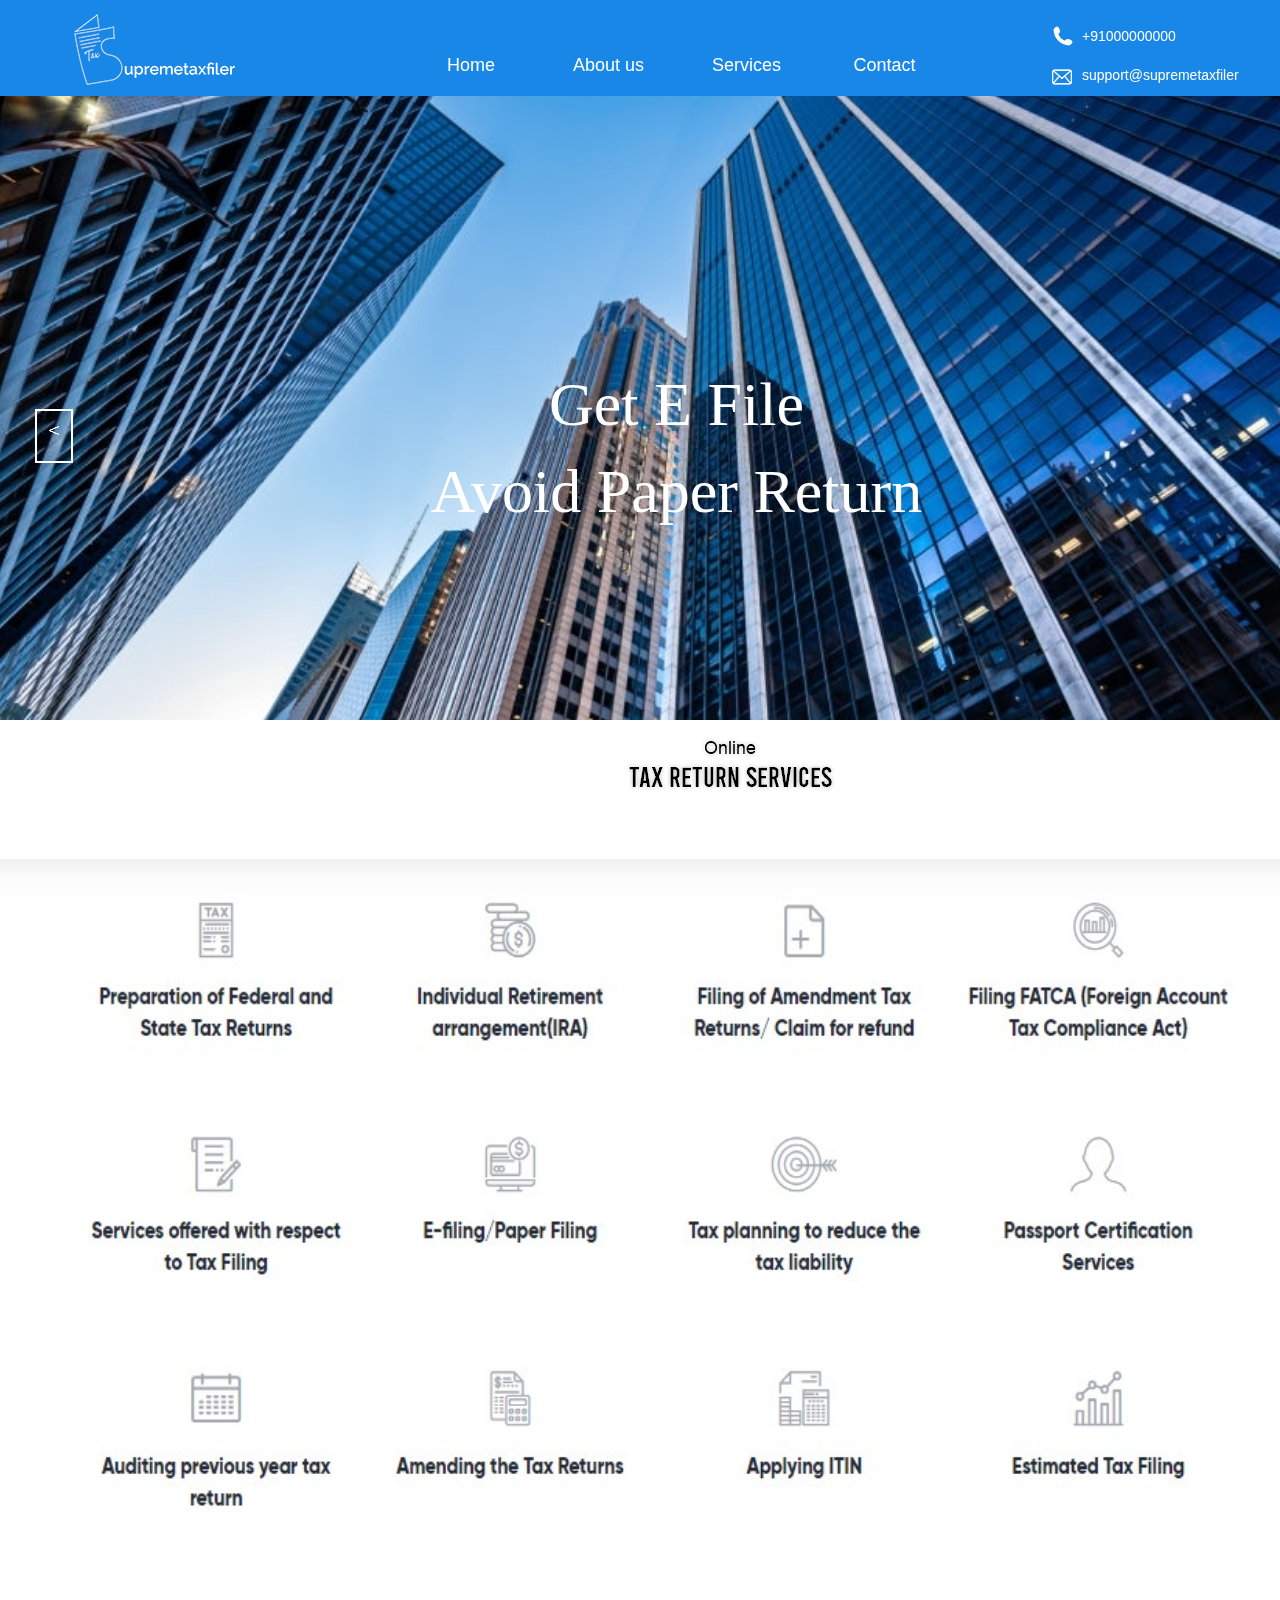
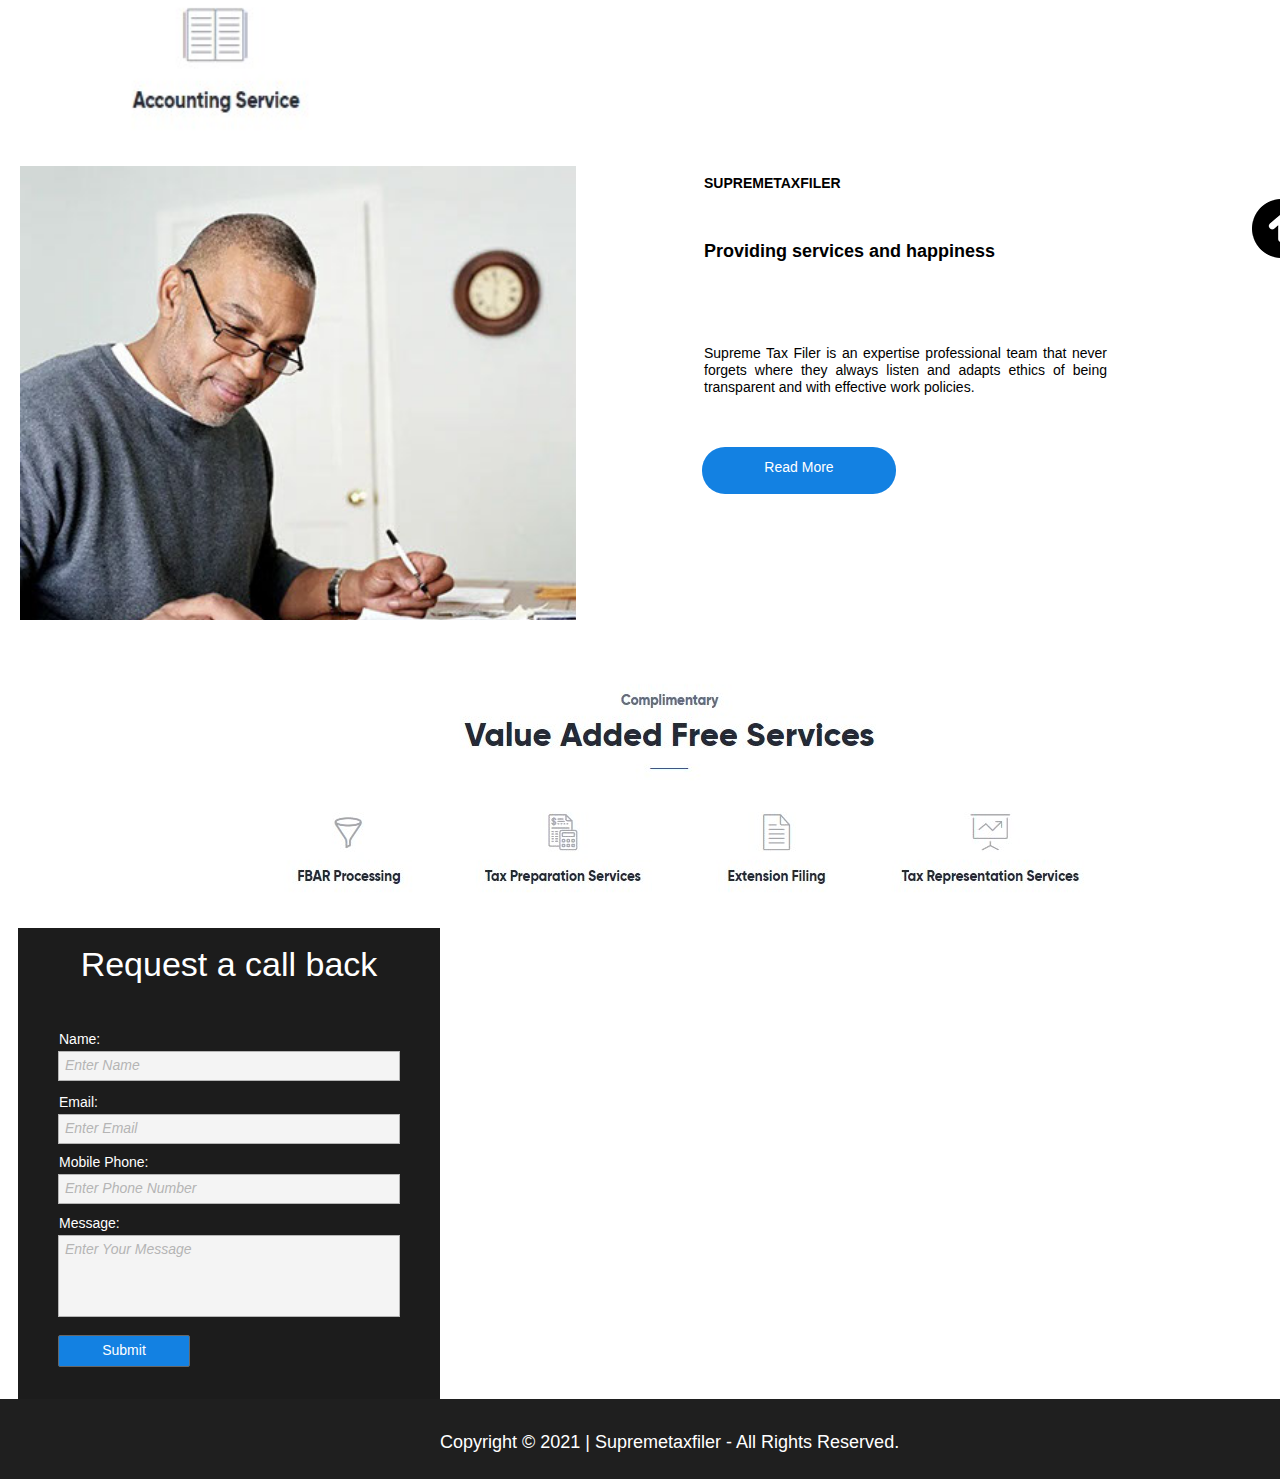
==== index.html @ a8538007 "ag" ====
<!DOCTYPE html>
<html class="nojs html" lang="en-GB">
 <head>

  <meta http-equiv="Content-type" content="text/html;charset=UTF-8"/>
  <meta name="generator" content="2018.1.0.386"/>
  
  <script type="text/javascript">
   // Update the 'nojs'/'js' class on the html node
document.documentElement.className = document.documentElement.className.replace(/\bnojs\b/g, 'js');

// Check that all required assets are uploaded and up-to-date
if(typeof Muse == "undefined") window.Muse = {}; window.Muse.assets = {"required":["museutils.js", "museconfig.js", "jquery.musemenu.js", "webpro.js", "musewpslideshow.js", "jquery.museoverlay.js", "touchswipe.js", "jquery.watch.js", "require.js", "index.css"], "outOfDate":[]};
</script>
  
  <title>Home</title>
  <!-- CSS -->
  <link rel="stylesheet" type="text/css" href="css/site_global.css?crc=444006867"/>
  <link rel="stylesheet" type="text/css" href="css/master_a-master.css?crc=464036942"/>
  <link rel="stylesheet" type="text/css" href="css/index.css?crc=188575066" id="pagesheet"/>
  <!-- JS includes -->
  <!--[if lt IE 9]>
  <script src="scripts/html5shiv.js?crc=4241844378" type="text/javascript"></script>
  <![endif]-->
   </head>
 <body>

  <div class="shadow clearfix" id="page"><!-- group -->
   <div class="clearfix" id="u17988"><!-- group -->
    <div class="clearfix" id="u17915"><!-- group -->
     <div class="clip_frame" id="u17918"><!-- image -->
      <img class="block" id="u17918_img" src="images/logo-01.png?crc=86677136" alt="" width="166" height="76"/>
     </div>
     <div class="clearfix" id="u4304"><!-- group -->
      <nav class="MenuBar clearfix" id="menuu4118"><!-- horizontal box -->
       <div class="MenuItemContainer clearfix grpelem" id="u4126"><!-- vertical box -->
        <a class="nonblock nontext MenuItem MenuItemWithSubMenu MuseMenuActive borderbox transition clearfix colelem" id="u4127" href="index.html"><!-- horizontal box --><div class="MenuItemLabel NoWrap clearfix grpelem" id="u4129-4"><!-- content --><p>Home</p></div></a>
       </div>
       <div class="MenuItemContainer clearfix grpelem" id="u4133"><!-- vertical box -->
        <a class="nonblock nontext MenuItem MenuItemWithSubMenu borderbox clearfix colelem" id="u4136" href="about-us.html"><!-- horizontal box --><div class="MenuItemLabel NoWrap clearfix grpelem" id="u4138-4"><!-- content --><p>About us</p></div></a>
       </div>
       <div class="MenuItemContainer clearfix grpelem" id="u4140"><!-- vertical box -->
        <a class="nonblock nontext MenuItem MenuItemWithSubMenu borderbox clearfix colelem" id="u4143" href="services.html"><!-- horizontal box --><div class="MenuItemLabel NoWrap clearfix grpelem" id="u4144-4"><!-- content --><p>Services</p></div></a>
       </div>
       <div class="MenuItemContainer clearfix grpelem" id="u4119"><!-- vertical box -->
        <a class="nonblock nontext MenuItem MenuItemWithSubMenu borderbox clearfix colelem" id="u4120" href="contact.html"><!-- horizontal box --><div class="MenuItemLabel NoWrap clearfix grpelem" id="u4121-4"><!-- content --><p>Contact</p></div></a>
       </div>
      </nav>
     </div>
     <div class="clearfix" id="u14570"><!-- group -->
      <div id="u12902"><!-- content --></div>
      <div class="clip_frame" id="u12908"><!-- image -->
       <img class="block" id="u12908_img" src="images/call.png?crc=458935706" alt="" width="20" height="20"/>
      </div>
      <div id="u12905"><!-- content --></div>
      <div class="clip_frame" id="u12918"><!-- image -->
       <img class="block" id="u12918_img" src="images/mail.png?crc=4125690472" alt="" width="20" height="20"/>
      </div>
      <div class="clearfix" id="u12928-4"><!-- content -->
       <p>+91000000000</p>
      </div>
      <div class="clearfix" id="u12931-4"><!-- content -->
       <p>support@supremetaxfiler</p>
      </div>
     </div>
    </div>
   </div>
   <div class="clearfix grpelem" id="ppu1269"><!-- column -->
    <div class="clearfix colelem" id="pu1269"><!-- group -->
     <div class="grpelem" id="u1269"><!-- content --></div>
     <div class="clip_frame clearfix grpelem" id="u1282"><!-- image -->
      <img class="position_content" id="u1282_img" src="images/wstf.png?crc=394136174" alt="" width="310" height="310"/>
     </div>
     <img class="grpelem" id="u7256-6" alt="WELCOME TO SUPREMETAXFILER" width="341" height="165" src="images/u7256-6.png?crc=191497162"/><!-- rasterized frame -->
     <div class="SlideShowWidget clearfix grpelem" id="slideshowu17626"><!-- none box -->
      <div class="clearfix grpelem" id="pu17645"><!-- group -->
       <div class="popup_anchor" id="u17645popup">
        <div class="SlideShowContentPanel clearfix" id="u17645"><!-- stack box -->
         <div class="SSSlide clip_frame clearfix grpelem" id="u17766"><!-- image -->
          <img class="ImageInclude position_content" id="u17766_img" data-src="images/hero1.jpg?crc=4080182596" src="images/blank.gif?crc=4208392903" alt="" data-width="1592" data-height="1062"/>
         </div>
         <div class="SSSlide invi clip_frame clearfix grpelem" id="u17793"><!-- image -->
          <img class="ImageInclude position_content" id="u17793_img" data-src="images/602165136f518.jpg?crc=361308311" src="images/blank.gif?crc=4208392903" alt="" data-width="1385" data-height="922"/>
         </div>
         <div class="SSSlide invi clip_frame clearfix grpelem" id="u17819"><!-- image -->
          <img class="ImageInclude position_content" id="u17819_img" data-src="images/6021649007c60.jpg?crc=4082111619" src="images/blank.gif?crc=4208392903" alt="" data-width="1433" data-height="954"/>
         </div>
        </div>
       </div>
       <div class="popup_anchor" id="u17638popup">
        <img class="SSPreviousButton" id="u17638" alt="&lt;" src="images/blank.gif?crc=4208392903"/><!-- state-based BG images -->
       </div>
      </div>
      <div class="popup_anchor" id="u17640popup">
       <div class="SlideShowCaptionPanel clearfix" id="u17640"><!-- stack box -->
        <div class="SSSlideCaption clearfix grpelem" id="u17783-6"><!-- content -->
         <p>Get E File</p>
         <p>Avoid Paper Return</p>
        </div>
        <div class="SSSlideCaption invi clearfix grpelem" id="u17809-4"><!-- content -->
         <p>Finish Now And Get Your Biggest Tax Refund.</p>
        </div>
        <div class="SSSlideCaption invi clearfix grpelem" id="u17835-7"><!-- content -->
         <p id="u17835-2">Preview Complete Return For Free</p>
         <p id="u17835-4">Pay Nothing Untill You File</p>
         <p id="u17835-5">&nbsp;</p>
        </div>
       </div>
      </div>
      <div class="popup_anchor" id="u17644popup">
       <img class="SSNextButton" id="u17644" alt="&gt;" src="images/blank.gif?crc=4208392903"/><!-- state-based BG images -->
      </div>
     </div>
     <a class="anchor_item grpelem" id="top"></a>
    </div>
    <a class="nonblock nontext colelem" id="u15185-6" href="about-us.html"><!-- rasterized frame --><img id="u15185-6_img" alt="Online Tax Return Services" width="662" height="56" src="images/u15185-6.png?crc=326507844"/></a>
    <div class="clip_frame colelem" id="u17855"><!-- image -->
     <img class="block" id="u17855_img" src="images/se.jpg?crc=3798316051" alt="" width="1318" height="876"/>
    </div>
    <div class="clearfix colelem" id="pu17930"><!-- group -->
     <div class="clearfix grpelem" id="u17930"><!-- group -->
      <div class="clip_frame clearfix grpelem" id="u17933"><!-- image -->
       <img class="position_content" id="u17933_img" src="images/rs%3dw_800%2ccg_true-crop-u1744.jpg?crc=4174178252" alt="" width="607" height="545"/>
      </div>
      <div class="clearfix grpelem" id="pu17936-4"><!-- column -->
       <div class="clearfix colelem" id="u17936-4"><!-- content -->
        <p>SUPREMETAXFILER</p>
       </div>
       <div class="clearfix colelem" id="u17956-4"><!-- content -->
        <p>Providing services and happiness</p>
       </div>
       <div class="clearfix colelem" id="u17939-4"><!-- content -->
        <p>Supreme Tax Filer is an expertise professional team that never forgets where they always listen and adapts ethics of being transparent and with effective work policies.</p>
       </div>
       <div class="clearfix colelem" id="u17962"><!-- group -->
        <a class="nonblock nontext rounded-corners clearfix grpelem" id="u17942-3" href="about-us.html#aboutus"><!-- content --><p>&nbsp;</p></a>
        <a class="nonblock nontext clearfix grpelem" id="u17959-4" href="about-us.html#aboutus"><!-- content --><p>Read More</p></a>
       </div>
      </div>
      <a class="nonblock nontext anim_swing clip_frame grpelem" id="u2283" href="index.html#top"><!-- image --><img class="block" id="u2283_img" src="images/44603.png?crc=3873294975" alt="" width="59" height="59"/></a>
     </div>
     <div class="clip_frame grpelem" id="u18684"><!-- image -->
      <img class="block" id="u18684_img" src="images/screenshot_9.jpg?crc=3914858993" alt="" width="1348" height="308"/>
     </div>
    </div>
    <div class="clearfix colelem" id="u19691"><!-- group -->
     <div class="grpelem" id="u18762"><!-- simple frame --></div>
     <form class="form-grp clearfix grpelem" id="widgetu18694" method="post" enctype="multipart/form-data" action="scripts/form-u18694.php"><!-- none box -->
      <div class="fld-grp clearfix grpelem" id="widgetu18701" data-required="true"><!-- none box -->
       <label class="fld-label actAsDiv clearfix grpelem" id="u18702-4" for="widgetu18701_input"><!-- content --><span class="actAsPara">Name:</span></label>
       <span class="fld-input NoWrap actAsDiv clearfix grpelem" id="u18703-4"><!-- content --><input class="wrapped-input" type="text" spellcheck="false" id="widgetu18701_input" name="custom_U18701" tabindex="1"/><label class="wrapped-input fld-prompt" id="widgetu18701_prompt" for="widgetu18701_input"><span class="actAsPara">Enter Name</span></label></span>
      </div>
      <div class="fld-grp clearfix grpelem" id="widgetu18705" data-required="true" data-type="email"><!-- none box -->
       <label class="fld-label actAsDiv clearfix grpelem" id="u18707-4" for="widgetu18705_input"><!-- content --><span class="actAsPara">Email:</span></label>
       <span class="fld-input NoWrap actAsDiv clearfix grpelem" id="u18708-4"><!-- content --><input class="wrapped-input" type="email" spellcheck="false" id="widgetu18705_input" name="Email" tabindex="2"/><label class="wrapped-input fld-prompt" id="widgetu18705_prompt" for="widgetu18705_input"><span class="actAsPara">Enter Email</span></label></span>
      </div>
      <div class="clearfix grpelem" id="u18709-4"><!-- content -->
       <p>Submitting Form...</p>
      </div>
      <div class="clearfix grpelem" id="u18699-4"><!-- content -->
       <p>The server encountered an error.</p>
      </div>
      <div class="clearfix grpelem" id="u18710-4"><!-- content -->
       <p>Form received.</p>
      </div>
      <button class="submit-btn NoWrap rounded-corners clearfix grpelem" id="u18700-4" type="submit" value="Submit" tabindex="5"><!-- content -->
       <div style="margin-top:-12px;height:12px;">
        <p>Submit</p>
       </div>
      </button>
      <div class="fld-grp clearfix grpelem" id="widgetu18695" data-required="false"><!-- none box -->
       <label class="fld-label actAsDiv clearfix grpelem" id="u18698-4" for="widgetu18695_input"><!-- content --><span class="actAsPara">Message:</span></label>
       <span class="fld-textarea actAsDiv clearfix grpelem" id="u18696-4"><!-- content --><textarea class="wrapped-input" id="widgetu18695_input" name="custom_U18695" tabindex="4"></textarea><label class="wrapped-input fld-prompt" id="widgetu18695_prompt" for="widgetu18695_input"><span class="actAsPara">Enter Your Message</span></label></span>
      </div>
      <div class="fld-grp clearfix grpelem" id="widgetu18745" data-required="true"><!-- none box -->
       <label class="fld-label actAsDiv clearfix grpelem" id="u18746-4" for="widgetu18745_input"><!-- content --><span class="actAsPara">Mobile Phone:</span></label>
       <span class="fld-input NoWrap actAsDiv clearfix grpelem" id="u18747-4"><!-- content --><input class="wrapped-input" type="tel" spellcheck="false" id="widgetu18745_input" name="custom_U18745" tabindex="3"/><label class="wrapped-input fld-prompt" id="widgetu18745_prompt" for="widgetu18745_input"><span class="actAsPara">Enter Phone Number</span></label></span>
      </div>
     </form>
     <div class="clearfix grpelem" id="u18766-4"><!-- content -->
      <p>Request a call back</p>
     </div>
    </div>
    <div class="browser_width colelem" id="u1465-bw">
     <div id="u1465"><!-- group -->
      <div class="clearfix" id="u1465_align_to_page">
       <div class="clearfix grpelem" id="u2301-4"><!-- content -->
        <p>Copyright © 2021 | Supremetaxfiler - All Rights Reserved.</p>
       </div>
      </div>
     </div>
    </div>
   </div>
  </div>
  <div class="preload_images">
   <img class="preload" src="images/u17638-r.png?crc=188861086" alt=""/>
   <img class="preload" src="images/u17638-m.png?crc=3948535794" alt=""/>
   <img class="preload" src="images/u17644-r.png?crc=4121314188" alt=""/>
   <img class="preload" src="images/u17644-m.png?crc=180830908" alt=""/>
  </div>
  <!-- Other scripts -->
  <script type="text/javascript">
   // Decide whether to suppress missing file error or not based on preference setting
var suppressMissingFileError = false
</script>
  <script type="text/javascript">
   window.Muse.assets.check=function(c){if(!window.Muse.assets.checked){window.Muse.assets.checked=!0;var b={},d=function(a,b){if(window.getComputedStyle){var c=window.getComputedStyle(a,null);return c&&c.getPropertyValue(b)||c&&c[b]||""}if(document.documentElement.currentStyle)return(c=a.currentStyle)&&c[b]||a.style&&a.style[b]||"";return""},a=function(a){if(a.match(/^rgb/))return a=a.replace(/\s+/g,"").match(/([\d\,]+)/gi)[0].split(","),(parseInt(a[0])<<16)+(parseInt(a[1])<<8)+parseInt(a[2]);if(a.match(/^\#/))return parseInt(a.substr(1),
16);return 0},f=function(f){for(var g=document.getElementsByTagName("link"),j=0;j<g.length;j++)if("text/css"==g[j].type){var l=(g[j].href||"").match(/\/?css\/([\w\-]+\.css)\?crc=(\d+)/);if(!l||!l[1]||!l[2])break;b[l[1]]=l[2]}g=document.createElement("div");g.className="version";g.style.cssText="display:none; width:1px; height:1px;";document.getElementsByTagName("body")[0].appendChild(g);for(j=0;j<Muse.assets.required.length;){var l=Muse.assets.required[j],k=l.match(/([\w\-\.]+)\.(\w+)$/),i=k&&k[1]?
k[1]:null,k=k&&k[2]?k[2]:null;switch(k.toLowerCase()){case "css":i=i.replace(/\W/gi,"_").replace(/^([^a-z])/gi,"_$1");g.className+=" "+i;i=a(d(g,"color"));k=a(d(g,"backgroundColor"));i!=0||k!=0?(Muse.assets.required.splice(j,1),"undefined"!=typeof b[l]&&(i!=b[l]>>>24||k!=(b[l]&16777215))&&Muse.assets.outOfDate.push(l)):j++;g.className="version";break;case "js":j++;break;default:throw Error("Unsupported file type: "+k);}}c?c().jquery!="1.8.3"&&Muse.assets.outOfDate.push("jquery-1.8.3.min.js"):Muse.assets.required.push("jquery-1.8.3.min.js");
g.parentNode.removeChild(g);if(Muse.assets.outOfDate.length||Muse.assets.required.length)g="Some files on the server may be missing or incorrect. Clear browser cache and try again. If the problem persists please contact website author.",f&&Muse.assets.outOfDate.length&&(g+="\nOut of date: "+Muse.assets.outOfDate.join(",")),f&&Muse.assets.required.length&&(g+="\nMissing: "+Muse.assets.required.join(",")),suppressMissingFileError?(g+="\nUse SuppressMissingFileError key in AppPrefs.xml to show missing file error pop up.",console.log(g)):alert(g)};location&&location.search&&location.search.match&&location.search.match(/muse_debug/gi)?
setTimeout(function(){f(!0)},5E3):f()}};
var muse_init=function(){require.config({baseUrl:""});require(["jquery","museutils","whatinput","jquery.musemenu","webpro","musewpslideshow","jquery.museoverlay","touchswipe","jquery.watch"],function(c){var $ = c;$(document).ready(function(){try{
window.Muse.assets.check($);/* body */
Muse.Utils.transformMarkupToFixBrowserProblemsPreInit();/* body */
Muse.Utils.prepHyperlinks(true);/* body */
Muse.Utils.resizeHeight('.browser_width');/* resize height */
Muse.Utils.requestAnimationFrame(function() { $('body').addClass('initialized'); });/* mark body as initialized */
Muse.Utils.makeButtonsVisibleAfterSettingMinWidth();/* body */
Muse.Utils.initWidget('.MenuBar', ['#bp_infinity'], function(elem) { return $(elem).museMenu(); });/* unifiedNavBar */
Muse.Utils.initWidget('#slideshowu17626', ['#bp_infinity'], function(elem) { var widget = new WebPro.Widget.ContentSlideShow(elem, {autoPlay:true,displayInterval:3500,slideLinkStopsSlideShow:false,transitionStyle:'fading',lightboxEnabled_runtime:false,shuffle:false,transitionDuration:500,enableSwipe:true,elastic:'off',resumeAutoplay:true,resumeAutoplayInterval:3000,playOnce:false,autoActivate_runtime:false,isResponsive:false}); $(elem).data('widget', widget); return widget; });/* #slideshowu17626 */
Muse.Utils.initWidget('#widgetu18694', ['#bp_infinity'], function(elem) { return new WebPro.Widget.Form(elem, {validationEvent:'submit',errorStateSensitivity:'high',fieldWrapperClass:'fld-grp',formSubmittedClass:'frm-sub-st',formErrorClass:'frm-subm-err-st',formDeliveredClass:'frm-subm-ok-st',notEmptyClass:'non-empty-st',focusClass:'focus-st',invalidClass:'fld-err-st',requiredClass:'fld-err-st',ajaxSubmit:true}); });/* #widgetu18694 */
Muse.Utils.showWidgetsWhenReady();/* body */
Muse.Utils.transformMarkupToFixBrowserProblems();/* body */
}catch(b){if(b&&"function"==typeof b.notify?b.notify():Muse.Assert.fail("Error calling selector function: "+b),false)throw b;}})})};

</script>
  <!-- RequireJS script -->
  <script src="scripts/require.js?crc=7928878" type="text/javascript" async data-main="scripts/museconfig.js?crc=4286661555" onload="if (requirejs) requirejs.onError = function(requireType, requireModule) { if (requireType && requireType.toString && requireType.toString().indexOf && 0 <= requireType.toString().indexOf('#scripterror')) window.Muse.assets.check(); }" onerror="window.Muse.assets.check();"></script>
   </body>
</html>
---- css/site_global.css ----
html{min-height:100%;min-width:100%;-ms-text-size-adjust:none;}body,div,dl,dt,dd,ul,ol,li,nav,h1,h2,h3,h4,h5,h6,pre,code,form,fieldset,legend,input,button,textarea,p,blockquote,th,td,a{margin:0px;padding:0px;border-width:0px;border-style:solid;border-color:transparent;-webkit-transform-origin:left top;-ms-transform-origin:left top;-o-transform-origin:left top;transform-origin:left top;background-repeat:no-repeat;}button.submit-btn{-moz-box-sizing:content-box;-webkit-box-sizing:content-box;box-sizing:content-box;}.transition{-webkit-transition-property:background-image,background-position,background-color,border-color,border-radius,color,font-size,font-style,font-weight,letter-spacing,line-height,text-align,box-shadow,text-shadow,opacity;transition-property:background-image,background-position,background-color,border-color,border-radius,color,font-size,font-style,font-weight,letter-spacing,line-height,text-align,box-shadow,text-shadow,opacity;}.transition *{-webkit-transition:inherit;transition:inherit;}table{border-collapse:collapse;border-spacing:0px;}fieldset,img{border:0px;border-style:solid;-webkit-transform-origin:left top;-ms-transform-origin:left top;-o-transform-origin:left top;transform-origin:left top;}address,caption,cite,code,dfn,em,strong,th,var,optgroup{font-style:inherit;font-weight:inherit;}del,ins{text-decoration:none;}li{list-style:none;}caption,th{text-align:left;}h1,h2,h3,h4,h5,h6{font-size:100%;font-weight:inherit;}input,button,textarea,select,optgroup,option{font-family:inherit;font-size:inherit;font-style:inherit;font-weight:inherit;}.form-grp input,.form-grp textarea{-webkit-appearance:none;-webkit-border-radius:0;}body{font-family:Arial, Helvetica Neue, Helvetica, sans-serif;text-align:left;font-size:14px;line-height:17px;word-wrap:break-word;text-rendering:optimizeLegibility;-moz-font-feature-settings:'liga';-ms-font-feature-settings:'liga';-webkit-font-feature-settings:'liga';font-feature-settings:'liga';}a:link{color:#0000FF;text-decoration:underline;}a:visited{color:#800080;text-decoration:underline;}a:hover{color:#0000FF;text-decoration:underline;}a:active{color:#EE0000;text-decoration:underline;}a.nontext{color:black;text-decoration:none;font-style:normal;font-weight:normal;}.normal_text{color:#000000;direction:ltr;font-family:Arial, Helvetica Neue, Helvetica, sans-serif;font-size:14px;font-style:normal;font-weight:normal;letter-spacing:0px;line-height:17px;text-align:left;text-decoration:none;text-indent:0px;text-transform:none;vertical-align:0px;padding:0px;}.list0 li:before{position:absolute;right:100%;letter-spacing:0px;text-decoration:none;font-weight:normal;font-style:normal;}.rtl-list li:before{right:auto;left:100%;}.nls-None > li:before,.nls-None .list3 > li:before,.nls-None .list6 > li:before{margin-right:6px;content:'•';}.nls-None .list1 > li:before,.nls-None .list4 > li:before,.nls-None .list7 > li:before{margin-right:6px;content:'○';}.nls-None,.nls-None .list1,.nls-None .list2,.nls-None .list3,.nls-None .list4,.nls-None .list5,.nls-None .list6,.nls-None .list7,.nls-None .list8{padding-left:34px;}.nls-None.rtl-list,.nls-None .list1.rtl-list,.nls-None .list2.rtl-list,.nls-None .list3.rtl-list,.nls-None .list4.rtl-list,.nls-None .list5.rtl-list,.nls-None .list6.rtl-list,.nls-None .list7.rtl-list,.nls-None .list8.rtl-list{padding-left:0px;padding-right:34px;}.nls-None .list2 > li:before,.nls-None .list5 > li:before,.nls-None .list8 > li:before{margin-right:6px;content:'-';}.nls-None.rtl-list > li:before,.nls-None .list1.rtl-list > li:before,.nls-None .list2.rtl-list > li:before,.nls-None .list3.rtl-list > li:before,.nls-None .list4.rtl-list > li:before,.nls-None .list5.rtl-list > li:before,.nls-None .list6.rtl-list > li:before,.nls-None .list7.rtl-list > li:before,.nls-None .list8.rtl-list > li:before{margin-right:0px;margin-left:6px;}.TabbedPanelsTab{white-space:nowrap;}.MenuBar .MenuBarView,.MenuBar .SubMenuView{display:block;list-style:none;}.MenuBar .SubMenu{display:none;position:absolute;}.NoWrap{white-space:nowrap;word-wrap:normal;}.rootelem{margin-left:auto;margin-right:auto;}.colelem{display:inline;float:left;clear:both;}.clearfix:after{content:"\0020";visibility:hidden;display:block;height:0px;clear:both;}*:first-child+html .clearfix{zoom:1;}.clip_frame{overflow:hidden;}.popup_anchor{position:relative;width:0px;height:0px;}.allow_click_through *{pointer-events:auto;}.popup_element{z-index:100000;}.svg{display:block;vertical-align:top;}span.wrap{content:'';clear:left;display:block;}span.actAsInlineDiv{display:inline-block;}.position_content,.excludeFromNormalFlow{float:left;}.preload_images{position:absolute;overflow:hidden;left:-9999px;top:-9999px;height:1px;width:1px;}.preload{height:1px;width:1px;}.animateStates{-webkit-transition:0.3s ease-in-out;-moz-transition:0.3s ease-in-out;-o-transition:0.3s ease-in-out;transition:0.3s ease-in-out;}[data-whatinput="mouse"] *:focus,[data-whatinput="touch"] *:focus,input:focus,textarea:focus{outline:none;}textarea{resize:none;overflow:auto;}.allow_click_through,.fld-prompt{pointer-events:none;}.wrapped-input{position:absolute;top:0px;left:0px;background:transparent;border:none;}.submit-btn{z-index:50000;cursor:pointer;}.anchor_item{width:22px;height:18px;}.MenuBar .SubMenuVisible,.MenuBarVertical .SubMenuVisible,.MenuBar .SubMenu .SubMenuVisible,.popup_element.Active,span.actAsPara,.actAsDiv,a.nonblock.nontext,img.block{display:block;}.widget_invisible,.js .invi,.js .mse_pre_init{visibility:hidden;}.ose_ei{visibility:hidden;z-index:0;}.no_vert_scroll{overflow-y:hidden;}.always_vert_scroll{overflow-y:scroll;}.always_horz_scroll{overflow-x:scroll;}.fullscreen{overflow:hidden;left:0px;top:0px;position:fixed;height:100%;width:100%;-moz-box-sizing:border-box;-webkit-box-sizing:border-box;-ms-box-sizing:border-box;box-sizing:border-box;}.fullwidth{position:absolute;}.borderbox{-moz-box-sizing:border-box;-webkit-box-sizing:border-box;-ms-box-sizing:border-box;box-sizing:border-box;}.scroll_wrapper{position:absolute;overflow:auto;left:0px;right:0px;top:0px;bottom:0px;padding-top:0px;padding-bottom:0px;margin-top:0px;margin-bottom:0px;}.browser_width > *{position:absolute;left:0px;right:0px;}.grpelem,.accordion_wrapper{display:inline;float:left;}.fld-checkbox input[type=checkbox],.fld-radiobutton input[type=radio]{position:absolute;overflow:hidden;clip:rect(0px, 0px, 0px, 0px);height:1px;width:1px;margin:-1px;padding:0px;border:0px;}.fld-checkbox input[type=checkbox] + label,.fld-radiobutton input[type=radio] + label{display:inline-block;background-repeat:no-repeat;cursor:pointer;float:left;width:100%;height:100%;}.pointer_cursor,.fld-recaptcha-mode,.fld-recaptcha-refresh,.fld-recaptcha-help{cursor:pointer;}p,h1,h2,h3,h4,h5,h6,ol,ul,span.actAsPara{max-height:1000000px;}.superscript{vertical-align:super;font-size:66%;line-height:0px;}.subscript{vertical-align:sub;font-size:66%;line-height:0px;}.horizontalSlideShow{-ms-touch-action:pan-y;touch-action:pan-y;}.verticalSlideShow{-ms-touch-action:pan-x;touch-action:pan-x;}.colelem100,.verticalspacer{clear:both;}.list0 li,.MenuBar .MenuItemContainer,.SlideShowContentPanel .fullscreen img,.css_verticalspacer .verticalspacer{position:relative;}.popup_element.Inactive,.js .disn,.js .an_invi,.hidden,.breakpoint{display:none;}#muse_css_mq{position:absolute;display:none;background-color:#FFFFFE;}.fluid_height_spacer{width:0.01px;}.muse_check_css{display:none;position:fixed;}@media screen and (-webkit-min-device-pixel-ratio:0){body{text-rendering:auto;}}
---- css/master_a-master.css ----
#u1465{background-color:#1F1F1F;}#u1465_align_to_page{max-width:1360px;}
---- css/index.css ----
.version.index{color:#00000B;background-color:#3D6D5A;}#page{z-index:1;width:1360px;min-height:1454px;background-image:none;border-width:0px;border-color:#000000;background-color:#FFFFFF;margin-left:auto;margin-right:auto;}#page::before{content:"";position:absolute;pointer-events:none;box-shadow:inset 0px 0px 8px rgba(255,255,255,0.5), inset 0px 0px 8px rgba(255,255,255,0.5);top:0px;bottom:0px;margin-left:auto;margin-right:auto;width:1360px;}#u17988{z-index:145;width:1570px;border-width:0px;border-color:transparent;background-color:transparent;padding-bottom:96px;position:fixed;top:0px;left:50%;margin-left:-780px;}#u17915{z-index:146;width:1570px;background-color:#1987E8;padding-bottom:96px;position:fixed;top:0px;left:50%;margin-left:-780px;}#u17918{z-index:188;width:166px;background-color:transparent;position:fixed;top:12px;left:50%;margin-left:-568px;}#u4304{z-index:147;width:548px;border-width:0px;border-color:transparent;background-color:transparent;padding-bottom:46px;position:fixed;top:43px;left:50%;margin-left:-236px;}#menuu4118{z-index:148;width:548px;height:45px;border-width:0px;border-color:transparent;background-color:transparent;position:fixed;top:43px;left:50%;margin-left:-236px;}#u4126{width:134px;min-height:45px;background-color:transparent;position:relative;margin-right:-10000px;}#u4127{width:134px;-webkit-transition-duration:0s;-webkit-transition-delay:0s;transition-duration:0s;transition-delay:0s;background-image:url("../images/blank.gif?crc=4208392903");background-color:transparent;padding-bottom:23px;position:relative;}#u4127.MuseMenuActive{-webkit-transition-duration:1s;-webkit-transition-delay:0s;-webkit-transition-timing-function:ease-in-out;transition-duration:1s;transition-delay:0s;transition-timing-function:ease-in-out;width:134px;min-height:0px;margin:0px;}#u4129-4{width:134px;min-height:22px;border-width:0px;border-color:transparent;background-color:transparent;line-height:22px;font-size:18px;text-align:center;color:#FFFFFF;font-family:Helvetica, Helvetica Neue, Arial, sans-serif;position:relative;margin-right:-10000px;top:11px;left:0px;}#u4127:hover #u4129-4{background-color:transparent;padding-top:0px;padding-bottom:0px;min-height:22px;width:134px;margin:0px -10000px 0px 0px;}#u4127:active #u4129-4{background-color:transparent;padding-top:0px;padding-bottom:0px;min-height:22px;width:134px;margin:0px -10000px 0px 0px;}#u4127.MuseMenuActive #u4129-4{background-color:transparent;padding-top:0px;padding-bottom:0px;min-height:22px;width:134px;margin:0px -10000px 0px 0px;}#u4127:hover #u4129-4 p{color:#BCFFEE;visibility:inherit;}#u4127:active #u4129-4 p{color:#FFFFFF;visibility:inherit;}#u4133{width:135px;min-height:45px;background-color:transparent;position:relative;margin-right:-10000px;left:137px;}#u4138-4{width:135px;min-height:22px;border-width:0px;border-color:transparent;background-color:transparent;line-height:22px;font-size:18px;text-align:center;color:#FFFFFF;font-family:Helvetica, Helvetica Neue, Arial, sans-serif;position:relative;margin-right:-10000px;top:11px;}#u4136:hover #u4138-4{background-color:transparent;padding-top:0px;padding-bottom:0px;min-height:22px;width:135px;margin:0px -10000px 0px 0px;}#u4136:active #u4138-4{background-color:transparent;padding-top:0px;padding-bottom:0px;min-height:22px;width:135px;margin:0px -10000px 0px 0px;}#u4136:hover #u4138-4 p{color:#BCFFEE;visibility:inherit;}#u4136:active #u4138-4 p{color:#FFFFFF;visibility:inherit;}#u4140{width:135px;min-height:45px;background-color:transparent;position:relative;margin-right:-10000px;left:275px;}#u4144-4{width:135px;min-height:22px;border-width:0px;border-color:transparent;background-color:transparent;line-height:22px;font-size:18px;text-align:center;color:#FFFFFF;font-family:Helvetica, Helvetica Neue, Arial, sans-serif;position:relative;margin-right:-10000px;top:11px;}#u4136.MuseMenuActive #u4138-4,#u4143:hover #u4144-4{background-color:transparent;padding-top:0px;padding-bottom:0px;min-height:22px;width:135px;margin:0px -10000px 0px 0px;}#u4143:active #u4144-4{background-color:transparent;padding-top:0px;padding-bottom:0px;min-height:22px;width:135px;margin:0px -10000px 0px 0px;}#u4143:hover #u4144-4 p{color:#BCFFEE;visibility:inherit;}#u4143:active #u4144-4 p{color:#FFFFFF;visibility:inherit;}#u4119{width:135px;min-height:45px;background-color:transparent;position:relative;margin-right:-10000px;left:413px;}#u4136,#u4143,#u4120{width:135px;-webkit-transition-duration:0s;-webkit-transition-delay:0s;transition-duration:0s;transition-delay:0s;background-image:url("../images/blank.gif?crc=4208392903");background-color:transparent;padding-bottom:23px;position:relative;}#u4121-4{width:135px;min-height:22px;border-width:0px;border-color:transparent;background-color:transparent;line-height:22px;font-size:18px;text-align:center;color:#FFFFFF;font-family:Helvetica, Helvetica Neue, Arial, sans-serif;position:relative;margin-right:-10000px;top:11px;}#u4143.MuseMenuActive #u4144-4,#u4120:hover #u4121-4{background-color:transparent;padding-top:0px;padding-bottom:0px;min-height:22px;width:135px;margin:0px -10000px 0px 0px;}#u4120:active #u4121-4{background-color:transparent;padding-top:0px;padding-bottom:0px;min-height:22px;width:135px;margin:0px -10000px 0px 0px;}#u4120.MuseMenuActive #u4121-4{background-color:transparent;padding-top:0px;padding-bottom:0px;min-height:22px;width:135px;margin:0px -10000px 0px 0px;}#u4120:hover #u4121-4 p{color:#BCFFEE;visibility:inherit;}#u4120:active #u4121-4 p{color:#FFFFFF;visibility:inherit;}#u4127.MuseMenuActive #u4129-4 p,#u4136.MuseMenuActive #u4138-4 p,#u4143.MuseMenuActive #u4144-4 p,#u4120.MuseMenuActive #u4121-4 p{color:#FFFFFF;visibility:inherit;font-family:Helvetica, Helvetica Neue, Arial, sans-serif;}#u14570{z-index:173;width:191px;border-width:0px;border-color:transparent;background-color:transparent;padding-bottom:61px;position:fixed;top:26px;left:50%;margin-left:412px;}#u12902{z-index:174;width:22px;height:20px;position:fixed;top:26px;left:50%;margin-left:412px;}#u12908{z-index:176;width:20px;background-color:transparent;position:fixed;top:26px;left:50%;margin-left:413px;}#u12905{z-index:175;width:22px;height:20px;position:fixed;top:65px;left:50%;margin-left:412px;}#u12918{z-index:178;width:20px;background-color:transparent;position:fixed;top:67px;left:50%;margin-left:412px;}#u12928-4{z-index:180;width:101px;min-height:17px;background-color:transparent;color:#FFFFFF;position:fixed;top:28px;left:50%;margin-left:442px;}#u12931-4{z-index:184;width:161px;min-height:18px;background-color:transparent;color:#FFFFFF;position:fixed;top:67px;left:50%;margin-left:442px;}#ppu1269{z-index:0;width:0.01px;margin-right:-10000px;margin-top:56px;margin-left:-100px;}#pu1269{z-index:4;width:0.01px;margin-left:100px;}#u1269{z-index:4;width:1360px;height:554px;position:relative;margin-right:-10000px;}.ie #u12902,.ie #u12905,.ie #u1269{background-color:#FFFFFF;opacity:0.01;-ms-filter:"progid:DXImageTransform.Microsoft.Alpha(Opacity=1)";filter:alpha(opacity=1);}#u1282{z-index:5;width:310px;background-color:transparent;position:relative;margin-right:-10000px;margin-top:349px;left:887px;}#u1282_img{margin-top:-4px;margin-bottom:-5px;}#u7256-6{z-index:7;display:block;vertical-align:top;position:relative;margin-right:-10000px;margin-top:438px;left:872px;}#slideshowu17626{z-index:13;width:0.01px;height:629px;position:relative;margin-right:-10000px;margin-top:35px;}#pu17645{z-index:14;width:0.01px;margin-right:-10000px;}#u17645{position:absolute;width:1460px;height:629px;background-color:transparent;}#u17645popup{z-index:14;}#u17766{z-index:15;width:1460px;height:629px;border-width:0px;border-color:transparent;background-color:transparent;margin-right:-10000px;position:relative;}#u17766_img{margin:-153px -55px -280px -77px;}#u17793{z-index:17;width:1460px;height:629px;border-width:0px;border-color:transparent;background-color:transparent;margin-right:-10000px;position:relative;}#u17793_img{margin-top:-106px;margin-right:75px;margin-bottom:-187px;}#u17819{z-index:19;width:1460px;height:629px;border-width:0px;border-color:transparent;background-color:transparent;margin-right:-10000px;position:relative;}#u17819_img{margin:-106px 100px -219px -73px;}#u17638{position:absolute;height:54px;width:38px;vertical-align:top;top:318px;left:35px;background:transparent url("../images/u17638.png?crc=3948535794") no-repeat 0px 0px;}#u17638popup{z-index:40;}#u17638:hover{background:transparent url("../images/u17638-r.png?crc=188861086") no-repeat 0px 0px;}#u17638:active{background:transparent url("../images/u17638-m.png?crc=3948535794") no-repeat 0px 0px;}#u17640{position:absolute;width:829px;height:368px;background-color:transparent;top:260px;left:262px;}#u17640popup{z-index:21;}#u17783-6{z-index:22;width:809px;height:348px;border-width:0px;border-color:transparent;background-color:transparent;padding:10px;line-height:87px;font-size:62px;text-align:center;color:#FFFFFF;font-family:Georgia, Palatino, Palatino Linotype, Times, Times New Roman, serif;margin-right:-10000px;position:relative;}#u17809-4{z-index:28;width:809px;height:348px;border-width:0px;border-color:transparent;background-color:transparent;padding:10px;line-height:87px;font-size:62px;text-align:center;color:#FFFFFF;font-family:Georgia, Palatino, Palatino Linotype, Times, Times New Roman, serif;margin-right:-10000px;position:relative;}#u17835-7{z-index:32;width:809px;height:348px;border-width:0px;border-color:transparent;background-color:transparent;padding:10px;line-height:87px;font-size:62px;color:#FFFFFF;font-family:Georgia, Palatino, Palatino Linotype, Times, Times New Roman, serif;margin-right:-10000px;position:relative;}#u17835-2,#u17835-4{text-align:center;}#u17835-5{text-align:left;}#u17644{position:absolute;height:54px;width:38px;vertical-align:top;top:318px;left:1303px;background:transparent url("../images/u17644.png?crc=180830908") no-repeat 0px 0px;}#u17644popup{z-index:44;}#u17644:hover{background:transparent url("../images/u17644-r.png?crc=4121314188") no-repeat 0px 0px;}#u17644:active{background:transparent url("../images/u17644-m.png?crc=180830908") no-repeat 0px 0px;}.MenuItem,.SSFirstButton,.SSPreviousButton,.SSNextButton,.SSLastButton,.SSSlideLink,.SSCloseButton{cursor:pointer;}.SSSlideLoading{background:url("../images/loading.gif?crc=3815509949") no-repeat center center;}#top{position:relative;margin-right:-10000px;width:22px;margin-top:11px;left:1011px;}#u15185-6{z-index:71;margin-left:499px;margin-top:17px;position:relative;}#u15185-6_img{display:block;vertical-align:top;}#u17855{z-index:2;width:1352px;background-color:transparent;margin-left:100px;margin-top:66px;position:relative;}#u17855_img{padding-right:34px;padding-bottom:22px;}#pu17930{z-index:47;width:0.01px;margin-left:96px;}#u17930{z-index:47;width:1340px;background-color:transparent;padding-bottom:37px;position:relative;margin-right:-10000px;left:4px;}#u17933{z-index:48;width:556px;background-color:transparent;position:relative;margin-right:-10000px;left:20px;}#u17933_img{margin-top:9px;margin-right:-51px;margin-bottom:-82px;}#pu17936-4{z-index:50;width:0.01px;margin-right:-10000px;margin-top:18px;margin-left:702px;}#u17936-4{z-index:50;width:182px;min-height:28px;background-color:transparent;font-size:14px;font-weight:bold;margin-left:2px;position:relative;}#u17956-4{z-index:54;width:487px;min-height:28px;background-color:transparent;font-size:18px;line-height:22px;font-weight:bold;margin-left:2px;margin-top:37px;position:relative;}#u17939-4{z-index:58;width:403px;min-height:72px;background-color:transparent;text-align:justify;font-weight:normal;margin-left:2px;margin-top:77px;position:relative;}#u17962{z-index:62;width:195px;border-width:0px;border-color:transparent;background-color:transparent;margin-top:30px;position:relative;}#u17942-3{z-index:63;width:194px;min-height:47px;background-color:#1381E2;border-radius:23px;position:relative;margin-right:-10000px;}#u17959-4{z-index:66;width:126px;min-height:22px;background-color:transparent;text-align:center;color:#FFFFFF;position:relative;margin-right:-10000px;margin-top:12px;left:34px;}#u2283{z-index:81;width:59px;background-color:transparent;position:relative;margin-right:-10000px;margin-top:42px;left:1252px;}#u18684{z-index:143;width:1348px;background-color:transparent;position:relative;margin-right:-10000px;margin-top:463px;}#u19691{z-index:84;width:422px;border-width:0px;border-color:transparent;background-color:transparent;margin-left:118px;position:relative;}#u18762{z-index:85;width:422px;height:471px;background-color:#000000;opacity:0.89;-ms-filter:"progid:DXImageTransform.Microsoft.Alpha(Opacity=89)";filter:alpha(opacity=89);position:relative;margin-right:-10000px;}#widgetu18694{z-index:86;width:0.01px;height:334px;position:relative;margin-right:-10000px;margin-top:104px;left:41px;}#widgetu18701{z-index:87;width:342px;height:49px;border-width:0px;border-color:transparent;background-color:transparent;position:relative;margin-right:-10000px;left:-1px;}#widgetu18701.fld-err-st{background-color:transparent;border-radius:0px;width:342px;height:49px;min-height:0px;margin:0px -10000px 0px 0px;}#u18702-4{z-index:88;width:200px;height:20px;border-width:0px;border-color:transparent;background-color:transparent;color:#FFFFFF;text-align:left;line-height:14px;font-family:Helvetica, Helvetica Neue, Arial, sans-serif;position:relative;margin-right:-10000px;left:1px;}#u18703-4{z-index:92;width:328px;height:16px;border-style:solid;border-width:1px;border-color:#B5B5B5;background-color:#F4F4F4;padding:6px;color:#B5B5B5;line-height:14px;font-family:Helvetica, Helvetica Neue, Arial, sans-serif;font-style:italic;position:relative;margin-right:-10000px;margin-top:19px;}#widgetu18701.non-empty-st #u18703-4{border-color:#666666;background-color:#FFFFFF;}#widgetu18701:hover #u18703-4{border-color:#666666;background-color:#FFFFFF;padding-top:6px;padding-bottom:6px;min-height:0px;width:328px;height:16px;margin:19px -10000px 0px 0px;}#widgetu18701.focus-st #u18703-4{border-color:#666666;background-color:#FFFFFF;padding-top:6px;padding-bottom:6px;min-height:0px;width:328px;height:16px;margin:19px -10000px 0px 0px;}#widgetu18701.non-empty-st #u18703-4 *{color:#666666;font-style:normal;}#widgetu18701:hover #u18703-4 *{color:#666666;font-style:normal;}#widgetu18701.focus-st #u18703-4 *{color:#666666;font-style:normal;}#widgetu18705{z-index:96;width:342px;height:49px;border-width:0px;border-color:transparent;background-color:transparent;position:relative;margin-right:-10000px;margin-top:63px;left:-1px;}#widgetu18705.fld-err-st{background-color:transparent;border-radius:0px;width:342px;height:49px;min-height:0px;margin:63px -10000px 0px 0px;}#u18707-4{z-index:97;width:200px;height:20px;border-width:0px;border-color:transparent;background-color:transparent;color:#FFFFFF;text-align:left;line-height:14px;font-family:Helvetica, Helvetica Neue, Arial, sans-serif;position:relative;margin-right:-10000px;left:1px;}#u18708-4{z-index:101;width:328px;height:16px;border-style:solid;border-width:1px;border-color:#B5B5B5;background-color:#F4F4F4;padding:6px;color:#B5B5B5;line-height:14px;font-family:Helvetica, Helvetica Neue, Arial, sans-serif;font-style:italic;position:relative;margin-right:-10000px;margin-top:19px;}#widgetu18705.non-empty-st #u18708-4{border-color:#666666;background-color:#FFFFFF;}#widgetu18705:hover #u18708-4{border-color:#666666;background-color:#FFFFFF;padding-top:6px;padding-bottom:6px;min-height:0px;width:328px;height:16px;margin:19px -10000px 0px 0px;}#widgetu18705.focus-st #u18708-4{border-color:#666666;background-color:#FFFFFF;padding-top:6px;padding-bottom:6px;min-height:0px;width:328px;height:16px;margin:19px -10000px 0px 0px;}#widgetu18705.non-empty-st #u18708-4 *{color:#666666;font-style:normal;}#widgetu18705:hover #u18708-4 *{color:#666666;font-style:normal;}#widgetu18705.focus-st #u18708-4 *{color:#666666;font-style:normal;}#u18709-4{z-index:105;width:200px;height:21px;background-color:transparent;opacity:0;-ms-filter:"progid:DXImageTransform.Microsoft.Alpha(Opacity=0)";filter:alpha(opacity=0);padding-top:4px;font-size:12px;line-height:14px;font-family:Palatino, Palatino Linotype, Georgia, Times, Times New Roman, serif;position:relative;margin-right:-10000px;margin-top:304px;left:140px;}#widgetu18694.frm-sub-st #u18709-4 p{color:#999999;line-height:1;font-size:14px;font-family:Helvetica, Helvetica Neue, Arial, sans-serif;font-style:italic;}#u18699-4{z-index:109;width:200px;height:21px;background-color:transparent;opacity:0;-ms-filter:"progid:DXImageTransform.Microsoft.Alpha(Opacity=0)";filter:alpha(opacity=0);padding-top:4px;color:#FF0000;font-size:12px;line-height:14px;font-family:Palatino, Palatino Linotype, Georgia, Times, Times New Roman, serif;position:relative;margin-right:-10000px;margin-top:304px;left:140px;}#widgetu18694.frm-subm-err-st #u18699-4 p{color:#D7244C;line-height:1;font-size:14px;font-family:Helvetica, Helvetica Neue, Arial, sans-serif;font-style:italic;}#u18710-4{z-index:113;width:200px;height:21px;background-color:transparent;opacity:0;-ms-filter:"progid:DXImageTransform.Microsoft.Alpha(Opacity=0)";filter:alpha(opacity=0);padding-top:4px;color:#00FF00;font-size:12px;line-height:12px;font-family:Palatino, Palatino Linotype, Georgia, Times, Times New Roman, serif;position:relative;margin-right:-10000px;margin-top:304px;left:140px;}#widgetu18694.frm-sub-st #u18709-4,#widgetu18694.frm-subm-err-st #u18699-4,#widgetu18694.frm-subm-ok-st #u18710-4{opacity:1;-ms-filter:"progid:DXImageTransform.Microsoft.Alpha(Opacity=100)";filter:alpha(opacity=100);min-height:4px;}#widgetu18694.frm-subm-ok-st #u18710-4 p{color:#999999;font-size:14px;font-family:Helvetica, Helvetica Neue, Arial, sans-serif;font-style:italic;}#u18700-4{width:130px;height:23px;border-style:solid;border-width:1px;border-color:#666666;background-color:#1381E2;border-radius:2px;color:#FFFFFF;text-align:center;line-height:14px;font-family:Helvetica, Helvetica Neue, Arial, sans-serif;margin-bottom:-1px;position:relative;margin-right:-10000px;margin-top:303px;left:-1px;padding:7px 0px 0px;}#u18700-4:hover{border-color:#141414;background-color:#141414;padding-top:7px;padding-bottom:0px;min-height:0px;width:130px;height:23px;margin:303px -10000px -1px 0px;}#u18700-4:active{border-color:#141414;background-color:#141414;padding-top:7px;padding-bottom:0px;min-height:0px;width:130px;height:23px;margin:303px -10000px -1px 0px;}#widgetu18695{z-index:121;width:342px;height:101px;border-width:0px;border-color:transparent;background-color:transparent;position:relative;margin-right:-10000px;margin-top:184px;left:-1px;}#widgetu18695.fld-err-st{background-color:transparent;border-radius:0px;width:342px;height:101px;min-height:0px;margin:184px -10000px 0px 0px;}#u18698-4{z-index:122;width:200px;height:20px;border-width:0px;border-color:transparent;background-color:transparent;color:#FFFFFF;text-align:left;line-height:14px;font-family:Helvetica, Helvetica Neue, Arial, sans-serif;position:relative;margin-right:-10000px;left:1px;}#widgetu18701.fld-err-st #u18702-4,#widgetu18695.fld-err-st #u18698-4{border-width:0px;border-color:transparent;padding-top:0px;padding-bottom:0px;min-height:0px;width:200px;height:20px;margin:0px -10000px 0px 0px;}#u18696-4{z-index:126;width:328px;height:68px;border-style:solid;border-width:1px;border-color:#B5B5B5;background-color:#F4F4F4;padding:6px;color:#B5B5B5;line-height:14px;font-family:Helvetica, Helvetica Neue, Arial, sans-serif;font-style:italic;position:relative;margin-right:-10000px;margin-top:19px;}#widgetu18695.non-empty-st #u18696-4{border-color:#666666;background-color:#FFFFFF;}#widgetu18695:hover #u18696-4{border-color:#666666;background-color:#FFFFFF;padding-top:6px;padding-bottom:6px;min-height:0px;width:328px;height:68px;margin:19px -10000px 0px 0px;}#widgetu18695.focus-st #u18696-4{border-color:#666666;background-color:#FFFFFF;padding-top:6px;padding-bottom:6px;min-height:0px;width:328px;height:68px;margin:19px -10000px 0px 0px;}#widgetu18695.fld-err-st #u18696-4{border-color:#D7244C;background-color:#FFFFFF;padding-top:6px;padding-bottom:6px;min-height:0px;width:328px;height:68px;margin:19px -10000px 0px 0px;}#widgetu18695.non-empty-st #u18696-4 *{color:#666666;font-style:normal;}#widgetu18695:hover #u18696-4 *{color:#666666;font-style:normal;}#widgetu18695.focus-st #u18696-4 *{color:#666666;font-style:normal;}#widgetu18695_input{position:absolute;width:328px;height:68px;color:#B5B5B5;font-family:Helvetica, Helvetica Neue, Arial, sans-serif;font-style:italic;padding:6px;min-height:0px;}#widgetu18695_prompt{width:328px;height:68px;color:#B5B5B5;font-family:Helvetica, Helvetica Neue, Arial, sans-serif;font-style:italic;padding:6px;overflow:hidden;position:absolute;}#widgetu18745{z-index:130;width:342px;height:49px;border-width:0px;border-color:transparent;background-color:transparent;position:relative;margin-right:-10000px;margin-top:123px;left:-1px;}#widgetu18745.fld-err-st{background-color:transparent;border-radius:0px;width:342px;height:49px;min-height:0px;margin:123px -10000px 0px 0px;}#u18746-4{z-index:131;width:200px;height:20px;border-width:0px;border-color:transparent;background-color:transparent;color:#FFFFFF;text-align:left;line-height:14px;font-family:Helvetica, Helvetica Neue, Arial, sans-serif;position:relative;margin-right:-10000px;left:1px;}#widgetu18705.fld-err-st #u18707-4,#widgetu18745.fld-err-st #u18746-4{padding-top:0px;padding-bottom:0px;min-height:0px;width:200px;height:20px;margin:0px -10000px 0px 0px;}#widgetu18701.fld-err-st #u18702-4 p,#widgetu18701.fld-err-st #u18702-4 span,#widgetu18705.fld-err-st #u18707-4 p,#widgetu18705.fld-err-st #u18707-4 span,#widgetu18695.fld-err-st #u18698-4 p,#widgetu18695.fld-err-st #u18698-4 span,#widgetu18745.fld-err-st #u18746-4 p,#widgetu18745.fld-err-st #u18746-4 span{color:#D7244C;}#u18747-4{z-index:135;width:328px;height:16px;border-style:solid;border-width:1px;border-color:#B5B5B5;background-color:#F4F4F4;padding:6px;color:#B5B5B5;line-height:14px;font-family:Helvetica, Helvetica Neue, Arial, sans-serif;font-style:italic;position:relative;margin-right:-10000px;margin-top:19px;}#widgetu18745.non-empty-st #u18747-4{border-color:#666666;background-color:#FFFFFF;}#widgetu18745:hover #u18747-4{border-color:#666666;background-color:#FFFFFF;padding-top:6px;padding-bottom:6px;min-height:0px;width:328px;height:16px;margin:19px -10000px 0px 0px;}#widgetu18745.focus-st #u18747-4{border-color:#666666;background-color:#FFFFFF;padding-top:6px;padding-bottom:6px;min-height:0px;width:328px;height:16px;margin:19px -10000px 0px 0px;}#widgetu18701.fld-err-st #u18703-4,#widgetu18705.fld-err-st #u18708-4,#widgetu18745.fld-err-st #u18747-4{border-color:#D7244C;background-color:#FFFFFF;padding-top:6px;padding-bottom:6px;min-height:0px;width:328px;height:16px;margin:19px -10000px 0px 0px;}#widgetu18745.non-empty-st #u18747-4 *{color:#666666;font-style:normal;}#widgetu18745:hover #u18747-4 *{color:#666666;font-style:normal;}#widgetu18745.focus-st #u18747-4 *{color:#666666;font-style:normal;}#widgetu18701.fld-err-st #u18703-4 *,#widgetu18705.fld-err-st #u18708-4 *,#widgetu18695.fld-err-st #u18696-4 *,#widgetu18745.fld-err-st #u18747-4 *{color:#D7244C;font-style:italic;}#widgetu18701_input,#widgetu18705_input,#widgetu18745_input{position:absolute;width:328px;height:16px;color:#B5B5B5;font-family:Helvetica, Helvetica Neue, Arial, sans-serif;font-style:italic;padding:6px;min-height:0px;}#widgetu18701_prompt,#widgetu18705_prompt,#widgetu18745_prompt{width:328px;height:16px;color:#B5B5B5;font-family:Helvetica, Helvetica Neue, Arial, sans-serif;font-style:italic;padding:6px;overflow:hidden;position:absolute;}#widgetu18701.focus-st #widgetu18701_prompt,#widgetu18705.focus-st #widgetu18705_prompt,#widgetu18695.focus-st #widgetu18695_prompt,#widgetu18745.focus-st #widgetu18745_prompt{padding-top:6px;padding-bottom:6px;visibility:hidden;}#widgetu18701:hover #widgetu18701_input,#widgetu18701.focus-st #widgetu18701_input,#widgetu18701.fld-err-st #widgetu18701_input,#widgetu18701:hover #widgetu18701_prompt,#widgetu18701.fld-err-st #widgetu18701_prompt,#widgetu18705:hover #widgetu18705_input,#widgetu18705.focus-st #widgetu18705_input,#widgetu18705.fld-err-st #widgetu18705_input,#widgetu18705:hover #widgetu18705_prompt,#widgetu18705.fld-err-st #widgetu18705_prompt,#widgetu18695:hover #widgetu18695_input,#widgetu18695.focus-st #widgetu18695_input,#widgetu18695.fld-err-st #widgetu18695_input,#widgetu18695:hover #widgetu18695_prompt,#widgetu18695.fld-err-st #widgetu18695_prompt,#widgetu18745:hover #widgetu18745_input,#widgetu18745.focus-st #widgetu18745_input,#widgetu18745.fld-err-st #widgetu18745_input,#widgetu18745:hover #widgetu18745_prompt,#widgetu18745.fld-err-st #widgetu18745_prompt{padding-top:6px;padding-bottom:6px;}#u18766-4{z-index:139;width:340px;min-height:68px;background-color:transparent;line-height:41px;font-size:34px;text-align:center;color:#FFFFFF;position:relative;margin-right:-10000px;margin-top:16px;left:41px;}#u1465{z-index:70;min-height:60px;padding-bottom:20px;}#u1465_align_to_page{margin-left:auto;margin-right:auto;position:relative;width:1360px;left:-100px;}#u2301-4{z-index:77;width:481px;min-height:28px;background-color:transparent;font-size:18px;color:#FFFFFF;line-height:22px;position:relative;margin-right:-10000px;margin-top:32px;left:540px;}#widgetu18701.non-empty-st #widgetu18701_prompt,#widgetu18705.non-empty-st #widgetu18705_prompt,#widgetu18695.non-empty-st #widgetu18695_prompt,#widgetu18745.non-empty-st #widgetu18745_prompt,.js body{visibility:hidden;}.js body.initialized{visibility:visible;}#u1465-bw{z-index:70;min-height:60px;}#muse_css_mq,.html{background-color:#FFFFFF;}body{position:relative;min-width:1360px;}
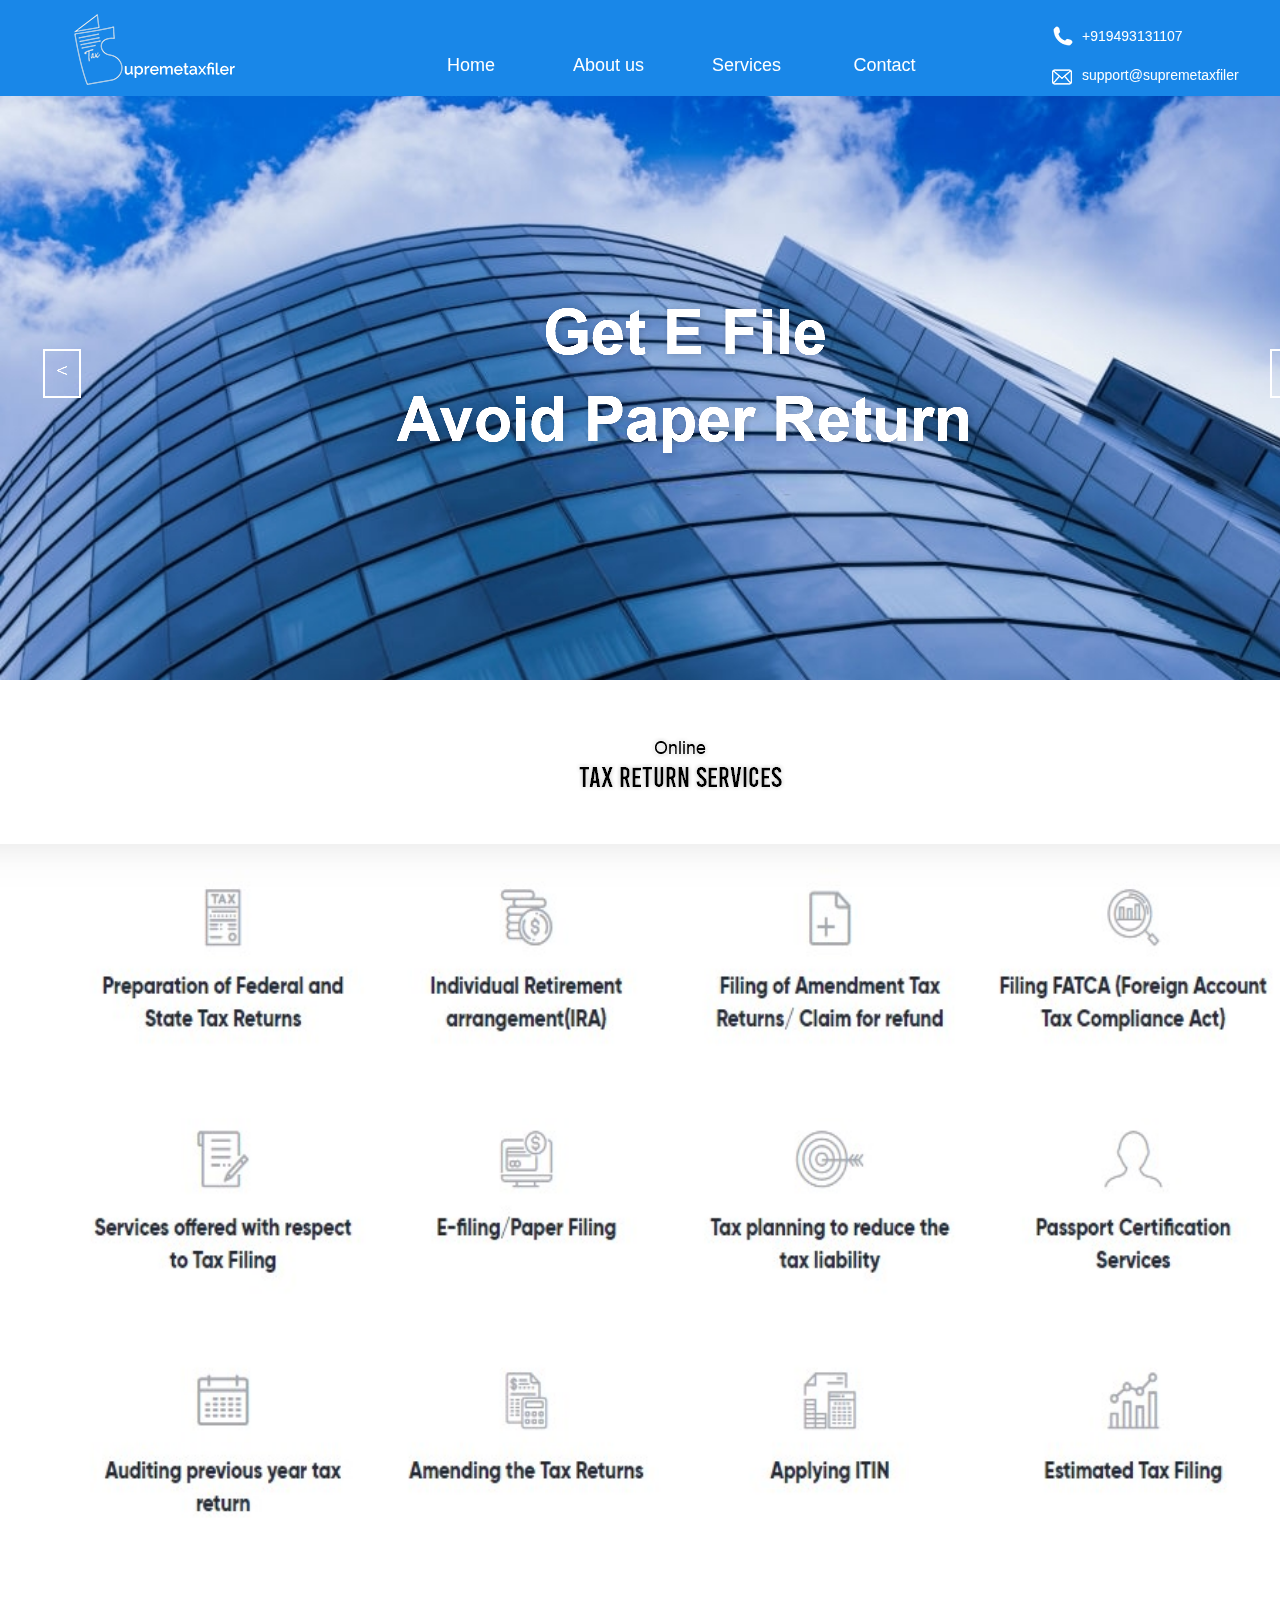
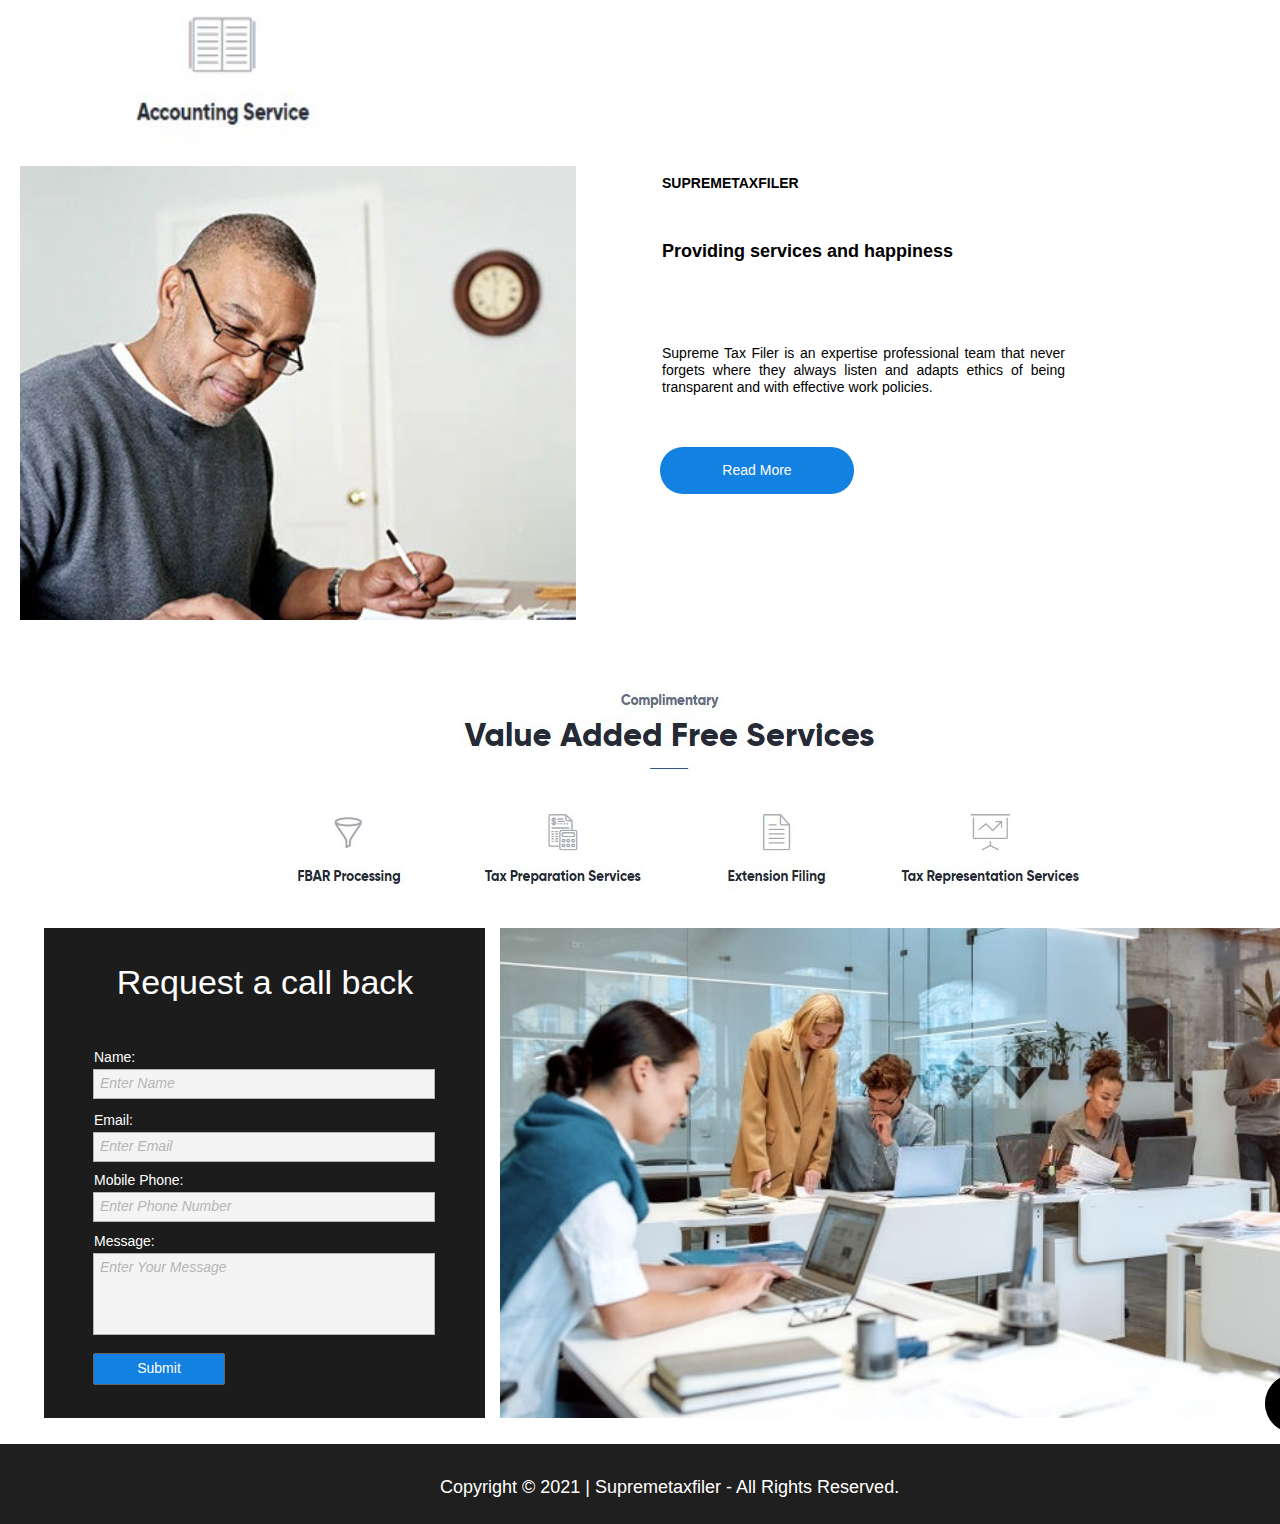
==== commit 26e832c5: "changes" ====
--- a/index.html
+++ b/index.html
@@ -10,14 +10,14 @@
 document.documentElement.className = document.documentElement.className.replace(/\bnojs\b/g, 'js');
 
 // Check that all required assets are uploaded and up-to-date
-if(typeof Muse == "undefined") window.Muse = {}; window.Muse.assets = {"required":["museutils.js", "museconfig.js", "jquery.musemenu.js", "webpro.js", "musewpslideshow.js", "jquery.museoverlay.js", "touchswipe.js", "jquery.watch.js", "require.js", "index.css"], "outOfDate":[]};
+if(typeof Muse == "undefined") window.Muse = {}; window.Muse.assets = {"required":["museutils.js", "museconfig.js", "webpro.js", "musewpslideshow.js", "jquery.museoverlay.js", "touchswipe.js", "jquery.watch.js", "jquery.musemenu.js", "require.js", "index.css"], "outOfDate":[]};
 </script>
   
   <title>Home</title>
   <!-- CSS -->
   <link rel="stylesheet" type="text/css" href="css/site_global.css?crc=444006867"/>
-  <link rel="stylesheet" type="text/css" href="css/master_a-master.css?crc=464036942"/>
-  <link rel="stylesheet" type="text/css" href="css/index.css?crc=188575066" id="pagesheet"/>
+  <link rel="stylesheet" type="text/css" href="css/master_a-master.css?crc=488339711"/>
+  <link rel="stylesheet" type="text/css" href="css/index.css?crc=3773009035" id="pagesheet"/>
   <!-- JS includes -->
   <!--[if lt IE 9]>
   <script src="scripts/html5shiv.js?crc=4241844378" type="text/javascript"></script>
@@ -26,64 +26,22 @@
  <body>
 
   <div class="shadow clearfix" id="page"><!-- group -->
-   <div class="clearfix" id="u17988"><!-- group -->
-    <div class="clearfix" id="u17915"><!-- group -->
-     <div class="clip_frame" id="u17918"><!-- image -->
-      <img class="block" id="u17918_img" src="images/logo-01.png?crc=86677136" alt="" width="166" height="76"/>
-     </div>
-     <div class="clearfix" id="u4304"><!-- group -->
-      <nav class="MenuBar clearfix" id="menuu4118"><!-- horizontal box -->
-       <div class="MenuItemContainer clearfix grpelem" id="u4126"><!-- vertical box -->
-        <a class="nonblock nontext MenuItem MenuItemWithSubMenu MuseMenuActive borderbox transition clearfix colelem" id="u4127" href="index.html"><!-- horizontal box --><div class="MenuItemLabel NoWrap clearfix grpelem" id="u4129-4"><!-- content --><p>Home</p></div></a>
-       </div>
-       <div class="MenuItemContainer clearfix grpelem" id="u4133"><!-- vertical box -->
-        <a class="nonblock nontext MenuItem MenuItemWithSubMenu borderbox clearfix colelem" id="u4136" href="about-us.html"><!-- horizontal box --><div class="MenuItemLabel NoWrap clearfix grpelem" id="u4138-4"><!-- content --><p>About us</p></div></a>
-       </div>
-       <div class="MenuItemContainer clearfix grpelem" id="u4140"><!-- vertical box -->
-        <a class="nonblock nontext MenuItem MenuItemWithSubMenu borderbox clearfix colelem" id="u4143" href="services.html"><!-- horizontal box --><div class="MenuItemLabel NoWrap clearfix grpelem" id="u4144-4"><!-- content --><p>Services</p></div></a>
-       </div>
-       <div class="MenuItemContainer clearfix grpelem" id="u4119"><!-- vertical box -->
-        <a class="nonblock nontext MenuItem MenuItemWithSubMenu borderbox clearfix colelem" id="u4120" href="contact.html"><!-- horizontal box --><div class="MenuItemLabel NoWrap clearfix grpelem" id="u4121-4"><!-- content --><p>Contact</p></div></a>
-       </div>
-      </nav>
-     </div>
-     <div class="clearfix" id="u14570"><!-- group -->
-      <div id="u12902"><!-- content --></div>
-      <div class="clip_frame" id="u12908"><!-- image -->
-       <img class="block" id="u12908_img" src="images/call.png?crc=458935706" alt="" width="20" height="20"/>
-      </div>
-      <div id="u12905"><!-- content --></div>
-      <div class="clip_frame" id="u12918"><!-- image -->
-       <img class="block" id="u12918_img" src="images/mail.png?crc=4125690472" alt="" width="20" height="20"/>
-      </div>
-      <div class="clearfix" id="u12928-4"><!-- content -->
-       <p>+91000000000</p>
-      </div>
-      <div class="clearfix" id="u12931-4"><!-- content -->
-       <p>support@supremetaxfiler</p>
-      </div>
-     </div>
-    </div>
-   </div>
-   <div class="clearfix grpelem" id="ppu1269"><!-- column -->
+   <div class="clearfix grpelem" id="ptop"><!-- column -->
+    <a class="anchor_item colelem" id="top"></a>
     <div class="clearfix colelem" id="pu1269"><!-- group -->
      <div class="grpelem" id="u1269"><!-- content --></div>
-     <div class="clip_frame clearfix grpelem" id="u1282"><!-- image -->
-      <img class="position_content" id="u1282_img" src="images/wstf.png?crc=394136174" alt="" width="310" height="310"/>
-     </div>
-     <img class="grpelem" id="u7256-6" alt="WELCOME TO SUPREMETAXFILER" width="341" height="165" src="images/u7256-6.png?crc=191497162"/><!-- rasterized frame -->
      <div class="SlideShowWidget clearfix grpelem" id="slideshowu17626"><!-- none box -->
       <div class="clearfix grpelem" id="pu17645"><!-- group -->
        <div class="popup_anchor" id="u17645popup">
         <div class="SlideShowContentPanel clearfix" id="u17645"><!-- stack box -->
          <div class="SSSlide clip_frame clearfix grpelem" id="u17766"><!-- image -->
-          <img class="ImageInclude position_content" id="u17766_img" data-src="images/hero1.jpg?crc=4080182596" src="images/blank.gif?crc=4208392903" alt="" data-width="1592" data-height="1062"/>
+          <img class="ImageInclude position_content" id="u17766_img" data-src="images/6021a65a393be.jpg?crc=3769905970" src="images/blank.gif?crc=4208392903" alt="" data-width="1360" data-height="907"/>
          </div>
          <div class="SSSlide invi clip_frame clearfix grpelem" id="u17793"><!-- image -->
-          <img class="ImageInclude position_content" id="u17793_img" data-src="images/602165136f518.jpg?crc=361308311" src="images/blank.gif?crc=4208392903" alt="" data-width="1385" data-height="922"/>
+          <img class="ImageInclude position_content" id="u17793_img" data-src="images/602165136f518.jpg?crc=361308311" src="images/blank.gif?crc=4208392903" alt="" data-width="1360" data-height="906"/>
          </div>
          <div class="SSSlide invi clip_frame clearfix grpelem" id="u17819"><!-- image -->
-          <img class="ImageInclude position_content" id="u17819_img" data-src="images/6021649007c60.jpg?crc=4082111619" src="images/blank.gif?crc=4208392903" alt="" data-width="1433" data-height="954"/>
+          <img class="ImageInclude position_content" id="u17819_img" data-src="images/602190a8867f6.jpg?crc=63838777" src="images/blank.gif?crc=4208392903" alt="" data-width="1614" data-height="1075"/>
          </div>
         </div>
        </div>
@@ -93,29 +51,19 @@
       </div>
       <div class="popup_anchor" id="u17640popup">
        <div class="SlideShowCaptionPanel clearfix" id="u17640"><!-- stack box -->
-        <div class="SSSlideCaption clearfix grpelem" id="u17783-6"><!-- content -->
-         <p>Get E File</p>
-         <p>Avoid Paper Return</p>
-        </div>
-        <div class="SSSlideCaption invi clearfix grpelem" id="u17809-4"><!-- content -->
-         <p>Finish Now And Get Your Biggest Tax Refund.</p>
-        </div>
-        <div class="SSSlideCaption invi clearfix grpelem" id="u17835-7"><!-- content -->
-         <p id="u17835-2">Preview Complete Return For Free</p>
-         <p id="u17835-4">Pay Nothing Untill You File</p>
-         <p id="u17835-5">&nbsp;</p>
-        </div>
+        <img class="SSSlideCaption grpelem" id="u17783-6" alt="Get E File Avoid Paper Return" width="831" height="369" src="images/u17783-6.png?crc=4004360787"/><!-- rasterized frame -->
+        <img class="SSSlideCaption invi grpelem" id="u17809-4" alt="Finish Now And Get Your Biggest Tax Refund." width="831" height="369" src="images/u17809-4.png?crc=359750494"/><!-- rasterized frame -->
+        <img class="SSSlideCaption invi grpelem" id="u17835-6" alt="Preview Complete Return For Free Pay Nothing Untill You File" width="831" height="369" src="images/u17835-6.png?crc=4245822650"/><!-- rasterized frame -->
        </div>
       </div>
       <div class="popup_anchor" id="u17644popup">
        <img class="SSNextButton" id="u17644" alt="&gt;" src="images/blank.gif?crc=4208392903"/><!-- state-based BG images -->
       </div>
      </div>
-     <a class="anchor_item grpelem" id="top"></a>
     </div>
     <a class="nonblock nontext colelem" id="u15185-6" href="about-us.html"><!-- rasterized frame --><img id="u15185-6_img" alt="Online Tax Return Services" width="662" height="56" src="images/u15185-6.png?crc=326507844"/></a>
     <div class="clip_frame colelem" id="u17855"><!-- image -->
-     <img class="block" id="u17855_img" src="images/se.jpg?crc=3798316051" alt="" width="1318" height="876"/>
+     <img class="block" id="u17855_img" src="images/se.jpg?crc=3798316051" alt="" width="1360" height="904"/>
     </div>
     <div class="clearfix colelem" id="pu17930"><!-- group -->
      <div class="clearfix grpelem" id="u17930"><!-- group -->
@@ -137,48 +85,55 @@
         <a class="nonblock nontext clearfix grpelem" id="u17959-4" href="about-us.html#aboutus"><!-- content --><p>Read More</p></a>
        </div>
       </div>
-      <a class="nonblock nontext anim_swing clip_frame grpelem" id="u2283" href="index.html#top"><!-- image --><img class="block" id="u2283_img" src="images/44603.png?crc=3873294975" alt="" width="59" height="59"/></a>
      </div>
      <div class="clip_frame grpelem" id="u18684"><!-- image -->
       <img class="block" id="u18684_img" src="images/screenshot_9.jpg?crc=3914858993" alt="" width="1348" height="308"/>
      </div>
     </div>
-    <div class="clearfix colelem" id="u19691"><!-- group -->
-     <div class="grpelem" id="u18762"><!-- simple frame --></div>
-     <form class="form-grp clearfix grpelem" id="widgetu18694" method="post" enctype="multipart/form-data" action="scripts/form-u18694.php"><!-- none box -->
-      <div class="fld-grp clearfix grpelem" id="widgetu18701" data-required="true"><!-- none box -->
-       <label class="fld-label actAsDiv clearfix grpelem" id="u18702-4" for="widgetu18701_input"><!-- content --><span class="actAsPara">Name:</span></label>
-       <span class="fld-input NoWrap actAsDiv clearfix grpelem" id="u18703-4"><!-- content --><input class="wrapped-input" type="text" spellcheck="false" id="widgetu18701_input" name="custom_U18701" tabindex="1"/><label class="wrapped-input fld-prompt" id="widgetu18701_prompt" for="widgetu18701_input"><span class="actAsPara">Enter Name</span></label></span>
-      </div>
-      <div class="fld-grp clearfix grpelem" id="widgetu18705" data-required="true" data-type="email"><!-- none box -->
-       <label class="fld-label actAsDiv clearfix grpelem" id="u18707-4" for="widgetu18705_input"><!-- content --><span class="actAsPara">Email:</span></label>
-       <span class="fld-input NoWrap actAsDiv clearfix grpelem" id="u18708-4"><!-- content --><input class="wrapped-input" type="email" spellcheck="false" id="widgetu18705_input" name="Email" tabindex="2"/><label class="wrapped-input fld-prompt" id="widgetu18705_prompt" for="widgetu18705_input"><span class="actAsPara">Enter Email</span></label></span>
-      </div>
-      <div class="clearfix grpelem" id="u18709-4"><!-- content -->
-       <p>Submitting Form...</p>
-      </div>
-      <div class="clearfix grpelem" id="u18699-4"><!-- content -->
-       <p>The server encountered an error.</p>
-      </div>
-      <div class="clearfix grpelem" id="u18710-4"><!-- content -->
-       <p>Form received.</p>
-      </div>
-      <button class="submit-btn NoWrap rounded-corners clearfix grpelem" id="u18700-4" type="submit" value="Submit" tabindex="5"><!-- content -->
-       <div style="margin-top:-12px;height:12px;">
-        <p>Submit</p>
-       </div>
-      </button>
-      <div class="fld-grp clearfix grpelem" id="widgetu18695" data-required="false"><!-- none box -->
-       <label class="fld-label actAsDiv clearfix grpelem" id="u18698-4" for="widgetu18695_input"><!-- content --><span class="actAsPara">Message:</span></label>
-       <span class="fld-textarea actAsDiv clearfix grpelem" id="u18696-4"><!-- content --><textarea class="wrapped-input" id="widgetu18695_input" name="custom_U18695" tabindex="4"></textarea><label class="wrapped-input fld-prompt" id="widgetu18695_prompt" for="widgetu18695_input"><span class="actAsPara">Enter Your Message</span></label></span>
-      </div>
-      <div class="fld-grp clearfix grpelem" id="widgetu18745" data-required="true"><!-- none box -->
-       <label class="fld-label actAsDiv clearfix grpelem" id="u18746-4" for="widgetu18745_input"><!-- content --><span class="actAsPara">Mobile Phone:</span></label>
-       <span class="fld-input NoWrap actAsDiv clearfix grpelem" id="u18747-4"><!-- content --><input class="wrapped-input" type="tel" spellcheck="false" id="widgetu18745_input" name="custom_U18745" tabindex="3"/><label class="wrapped-input fld-prompt" id="widgetu18745_prompt" for="widgetu18745_input"><span class="actAsPara">Enter Phone Number</span></label></span>
-      </div>
-     </form>
-     <div class="clearfix grpelem" id="u18766-4"><!-- content -->
-      <p>Request a call back</p>
+    <div class="clearfix colelem" id="pu20868"><!-- group -->
+     <div class="clearfix grpelem" id="u20868"><!-- group -->
+      <div class="clip_frame clearfix grpelem" id="u20871"><!-- image -->
+       <img class="position_content" id="u20871_img" src="images/6021b5472b6db.jpg?crc=3843619329" alt="" width="1331" height="529"/>
+      </div>
+      <a class="nonblock nontext anim_swing clip_frame grpelem" id="u2283" href="index.html#top"><!-- image --><img class="block" id="u2283_img" src="images/44603.png?crc=3873294975" alt="" width="59" height="59"/></a>
+     </div>
+     <div class="clearfix grpelem" id="u19691"><!-- group -->
+      <div class="grpelem" id="u18762"><!-- simple frame --></div>
+      <form class="form-grp clearfix grpelem" id="widgetu18694" method="post" enctype="multipart/form-data" action="scripts/form-u18694.php"><!-- none box -->
+       <div class="fld-grp clearfix grpelem" id="widgetu18701" data-required="true"><!-- none box -->
+        <label class="fld-label actAsDiv clearfix grpelem" id="u18702-4" for="widgetu18701_input"><!-- content --><span class="actAsPara">Name:</span></label>
+        <span class="fld-input NoWrap actAsDiv clearfix grpelem" id="u18703-4"><!-- content --><input class="wrapped-input" type="text" spellcheck="false" id="widgetu18701_input" name="custom_U18701" tabindex="1"/><label class="wrapped-input fld-prompt" id="widgetu18701_prompt" for="widgetu18701_input"><span class="actAsPara">Enter Name</span></label></span>
+       </div>
+       <div class="fld-grp clearfix grpelem" id="widgetu18705" data-required="true" data-type="email"><!-- none box -->
+        <label class="fld-label actAsDiv clearfix grpelem" id="u18707-4" for="widgetu18705_input"><!-- content --><span class="actAsPara">Email:</span></label>
+        <span class="fld-input NoWrap actAsDiv clearfix grpelem" id="u18708-4"><!-- content --><input class="wrapped-input" type="email" spellcheck="false" id="widgetu18705_input" name="Email" tabindex="2"/><label class="wrapped-input fld-prompt" id="widgetu18705_prompt" for="widgetu18705_input"><span class="actAsPara">Enter Email</span></label></span>
+       </div>
+       <div class="clearfix grpelem" id="u18709-4"><!-- content -->
+        <p>Submitting Form...</p>
+       </div>
+       <div class="clearfix grpelem" id="u18699-4"><!-- content -->
+        <p>The server encountered an error.</p>
+       </div>
+       <div class="clearfix grpelem" id="u18710-4"><!-- content -->
+        <p>Form received.</p>
+       </div>
+       <button class="submit-btn NoWrap rounded-corners clearfix grpelem" id="u18700-4" type="submit" value="Submit" tabindex="5"><!-- content -->
+        <div style="margin-top:-12px;height:12px;">
+         <p>Submit</p>
+        </div>
+       </button>
+       <div class="fld-grp clearfix grpelem" id="widgetu18695" data-required="false"><!-- none box -->
+        <label class="fld-label actAsDiv clearfix grpelem" id="u18698-4" for="widgetu18695_input"><!-- content --><span class="actAsPara">Message:</span></label>
+        <span class="fld-textarea actAsDiv clearfix grpelem" id="u18696-4"><!-- content --><textarea class="wrapped-input" id="widgetu18695_input" name="custom_U18695" tabindex="4"></textarea><label class="wrapped-input fld-prompt" id="widgetu18695_prompt" for="widgetu18695_input"><span class="actAsPara">Enter Your Message</span></label></span>
+       </div>
+       <div class="fld-grp clearfix grpelem" id="widgetu18745" data-required="true"><!-- none box -->
+        <label class="fld-label actAsDiv clearfix grpelem" id="u18746-4" for="widgetu18745_input"><!-- content --><span class="actAsPara">Mobile Phone:</span></label>
+        <span class="fld-input NoWrap actAsDiv clearfix grpelem" id="u18747-4"><!-- content --><input class="wrapped-input" type="tel" spellcheck="false" id="widgetu18745_input" name="custom_U18745" tabindex="3"/><label class="wrapped-input fld-prompt" id="widgetu18745_prompt" for="widgetu18745_input"><span class="actAsPara">Enter Phone Number</span></label></span>
+       </div>
+      </form>
+      <div class="clearfix grpelem" id="u18766-4"><!-- content -->
+       <p>Request a call back</p>
+      </div>
      </div>
     </div>
     <div class="browser_width colelem" id="u1465-bw">
@@ -191,12 +146,51 @@
      </div>
     </div>
    </div>
+   <div class="clearfix" id="u17988"><!-- group -->
+    <div class="clearfix" id="u17915"><!-- group -->
+     <div class="clip_frame" id="u17918"><!-- image -->
+      <img class="block" id="u17918_img" src="images/logo-01.png?crc=86677136" alt="" width="166" height="76"/>
+     </div>
+     <div class="clearfix" id="u4304"><!-- group -->
+      <nav class="MenuBar clearfix" id="menuu4118"><!-- horizontal box -->
+       <div class="MenuItemContainer clearfix grpelem" id="u4126"><!-- vertical box -->
+        <a class="nonblock nontext MenuItem MenuItemWithSubMenu MuseMenuActive borderbox transition clearfix colelem" id="u4127" href="index.html"><!-- horizontal box --><div class="MenuItemLabel NoWrap clearfix grpelem" id="u4129-4"><!-- content --><p>Home</p></div></a>
+       </div>
+       <div class="MenuItemContainer clearfix grpelem" id="u4133"><!-- vertical box -->
+        <a class="nonblock nontext MenuItem MenuItemWithSubMenu borderbox clearfix colelem" id="u4136" href="about-us.html"><!-- horizontal box --><div class="MenuItemLabel NoWrap clearfix grpelem" id="u4138-4"><!-- content --><p>About us</p></div></a>
+       </div>
+       <div class="MenuItemContainer clearfix grpelem" id="u4140"><!-- vertical box -->
+        <a class="nonblock nontext MenuItem MenuItemWithSubMenu borderbox clearfix colelem" id="u4143" href="services.html"><!-- horizontal box --><div class="MenuItemLabel NoWrap clearfix grpelem" id="u4144-4"><!-- content --><p>Services</p></div></a>
+       </div>
+       <div class="MenuItemContainer clearfix grpelem" id="u4119"><!-- vertical box -->
+        <a class="nonblock nontext MenuItem MenuItemWithSubMenu borderbox clearfix colelem" id="u4120" href="contact.html"><!-- horizontal box --><div class="MenuItemLabel NoWrap clearfix grpelem" id="u4121-4"><!-- content --><p>Contact</p></div></a>
+       </div>
+      </nav>
+     </div>
+     <div class="clearfix" id="u14570"><!-- group -->
+      <div id="u12902"><!-- content --></div>
+      <div class="clip_frame" id="u12908"><!-- image -->
+       <img class="block" id="u12908_img" src="images/call.png?crc=458935706" alt="" width="20" height="20"/>
+      </div>
+      <div id="u12905"><!-- content --></div>
+      <div class="clip_frame" id="u12918"><!-- image -->
+       <img class="block" id="u12918_img" src="images/mail.png?crc=4125690472" alt="" width="20" height="20"/>
+      </div>
+      <div class="clearfix" id="u12928-4"><!-- content -->
+       <p>+919493131107</p>
+      </div>
+      <div class="clearfix" id="u12931-4"><!-- content -->
+       <p>support@supremetaxfiler</p>
+      </div>
+     </div>
+    </div>
+   </div>
   </div>
   <div class="preload_images">
-   <img class="preload" src="images/u17638-r.png?crc=188861086" alt=""/>
-   <img class="preload" src="images/u17638-m.png?crc=3948535794" alt=""/>
-   <img class="preload" src="images/u17644-r.png?crc=4121314188" alt=""/>
-   <img class="preload" src="images/u17644-m.png?crc=180830908" alt=""/>
+   <img class="preload" src="images/u17638-r.png?crc=4166309828" alt=""/>
+   <img class="preload" src="images/u17638-m.png?crc=3810009283" alt=""/>
+   <img class="preload" src="images/u17644-r.png?crc=389833241" alt=""/>
+   <img class="preload" src="images/u17644-m.png?crc=3954571567" alt=""/>
   </div>
   <!-- Other scripts -->
   <script type="text/javascript">
@@ -204,24 +198,24 @@
 var suppressMissingFileError = false
 </script>
   <script type="text/javascript">
-   window.Muse.assets.check=function(c){if(!window.Muse.assets.checked){window.Muse.assets.checked=!0;var b={},d=function(a,b){if(window.getComputedStyle){var c=window.getComputedStyle(a,null);return c&&c.getPropertyValue(b)||c&&c[b]||""}if(document.documentElement.currentStyle)return(c=a.currentStyle)&&c[b]||a.style&&a.style[b]||"";return""},a=function(a){if(a.match(/^rgb/))return a=a.replace(/\s+/g,"").match(/([\d\,]+)/gi)[0].split(","),(parseInt(a[0])<<16)+(parseInt(a[1])<<8)+parseInt(a[2]);if(a.match(/^\#/))return parseInt(a.substr(1),
-16);return 0},f=function(f){for(var g=document.getElementsByTagName("link"),j=0;j<g.length;j++)if("text/css"==g[j].type){var l=(g[j].href||"").match(/\/?css\/([\w\-]+\.css)\?crc=(\d+)/);if(!l||!l[1]||!l[2])break;b[l[1]]=l[2]}g=document.createElement("div");g.className="version";g.style.cssText="display:none; width:1px; height:1px;";document.getElementsByTagName("body")[0].appendChild(g);for(j=0;j<Muse.assets.required.length;){var l=Muse.assets.required[j],k=l.match(/([\w\-\.]+)\.(\w+)$/),i=k&&k[1]?
-k[1]:null,k=k&&k[2]?k[2]:null;switch(k.toLowerCase()){case "css":i=i.replace(/\W/gi,"_").replace(/^([^a-z])/gi,"_$1");g.className+=" "+i;i=a(d(g,"color"));k=a(d(g,"backgroundColor"));i!=0||k!=0?(Muse.assets.required.splice(j,1),"undefined"!=typeof b[l]&&(i!=b[l]>>>24||k!=(b[l]&16777215))&&Muse.assets.outOfDate.push(l)):j++;g.className="version";break;case "js":j++;break;default:throw Error("Unsupported file type: "+k);}}c?c().jquery!="1.8.3"&&Muse.assets.outOfDate.push("jquery-1.8.3.min.js"):Muse.assets.required.push("jquery-1.8.3.min.js");
-g.parentNode.removeChild(g);if(Muse.assets.outOfDate.length||Muse.assets.required.length)g="Some files on the server may be missing or incorrect. Clear browser cache and try again. If the problem persists please contact website author.",f&&Muse.assets.outOfDate.length&&(g+="\nOut of date: "+Muse.assets.outOfDate.join(",")),f&&Muse.assets.required.length&&(g+="\nMissing: "+Muse.assets.required.join(",")),suppressMissingFileError?(g+="\nUse SuppressMissingFileError key in AppPrefs.xml to show missing file error pop up.",console.log(g)):alert(g)};location&&location.search&&location.search.match&&location.search.match(/muse_debug/gi)?
-setTimeout(function(){f(!0)},5E3):f()}};
-var muse_init=function(){require.config({baseUrl:""});require(["jquery","museutils","whatinput","jquery.musemenu","webpro","musewpslideshow","jquery.museoverlay","touchswipe","jquery.watch"],function(c){var $ = c;$(document).ready(function(){try{
+   window.Muse.assets.check=function(c){if(!window.Muse.assets.checked){window.Muse.assets.checked=!0;var b={},d=function(a,b){if(window.getComputedStyle){var c=window.getComputedStyle(a,null);return c&&c.getPropertyValue(b)||c&&c[b]||""}if(document.documentElement.currentStyle)return(c=a.currentStyle)&&c[b]||a.style&&a.style[b]||"";return""},a=function(a){if(a.match(/^rgb/))return a=a.replace(/\s+/g,"").match(/([\d\,]+)/gi)[0].split(","),(parseInt(a[0])<<16)+(parseInt(a[1])<<8)+parseInt(a[2]);if(a.match(/^\#/))return parseInt(a.substr(1),
+16);return 0},f=function(f){for(var g=document.getElementsByTagName("link"),j=0;j<g.length;j++)if("text/css"==g[j].type){var l=(g[j].href||"").match(/\/?css\/([\w\-]+\.css)\?crc=(\d+)/);if(!l||!l[1]||!l[2])break;b[l[1]]=l[2]}g=document.createElement("div");g.className="version";g.style.cssText="display:none; width:1px; height:1px;";document.getElementsByTagName("body")[0].appendChild(g);for(j=0;j<Muse.assets.required.length;){var l=Muse.assets.required[j],k=l.match(/([\w\-\.]+)\.(\w+)$/),i=k&&k[1]?
+k[1]:null,k=k&&k[2]?k[2]:null;switch(k.toLowerCase()){case "css":i=i.replace(/\W/gi,"_").replace(/^([^a-z])/gi,"_$1");g.className+=" "+i;i=a(d(g,"color"));k=a(d(g,"backgroundColor"));i!=0||k!=0?(Muse.assets.required.splice(j,1),"undefined"!=typeof b[l]&&(i!=b[l]>>>24||k!=(b[l]&16777215))&&Muse.assets.outOfDate.push(l)):j++;g.className="version";break;case "js":j++;break;default:throw Error("Unsupported file type: "+k);}}c?c().jquery!="1.8.3"&&Muse.assets.outOfDate.push("jquery-1.8.3.min.js"):Muse.assets.required.push("jquery-1.8.3.min.js");
+g.parentNode.removeChild(g);if(Muse.assets.outOfDate.length||Muse.assets.required.length)g="Some files on the server may be missing or incorrect. Clear browser cache and try again. If the problem persists please contact website author.",f&&Muse.assets.outOfDate.length&&(g+="\nOut of date: "+Muse.assets.outOfDate.join(",")),f&&Muse.assets.required.length&&(g+="\nMissing: "+Muse.assets.required.join(",")),suppressMissingFileError?(g+="\nUse SuppressMissingFileError key in AppPrefs.xml to show missing file error pop up.",console.log(g)):alert(g)};location&&location.search&&location.search.match&&location.search.match(/muse_debug/gi)?
+setTimeout(function(){f(!0)},5E3):f()}};
+var muse_init=function(){require.config({baseUrl:""});require(["jquery","museutils","whatinput","webpro","musewpslideshow","jquery.museoverlay","touchswipe","jquery.watch","jquery.musemenu"],function(c){var $ = c;$(document).ready(function(){try{
 window.Muse.assets.check($);/* body */
 Muse.Utils.transformMarkupToFixBrowserProblemsPreInit();/* body */
 Muse.Utils.prepHyperlinks(true);/* body */
 Muse.Utils.resizeHeight('.browser_width');/* resize height */
 Muse.Utils.requestAnimationFrame(function() { $('body').addClass('initialized'); });/* mark body as initialized */
 Muse.Utils.makeButtonsVisibleAfterSettingMinWidth();/* body */
-Muse.Utils.initWidget('.MenuBar', ['#bp_infinity'], function(elem) { return $(elem).museMenu(); });/* unifiedNavBar */
 Muse.Utils.initWidget('#slideshowu17626', ['#bp_infinity'], function(elem) { var widget = new WebPro.Widget.ContentSlideShow(elem, {autoPlay:true,displayInterval:3500,slideLinkStopsSlideShow:false,transitionStyle:'fading',lightboxEnabled_runtime:false,shuffle:false,transitionDuration:500,enableSwipe:true,elastic:'off',resumeAutoplay:true,resumeAutoplayInterval:3000,playOnce:false,autoActivate_runtime:false,isResponsive:false}); $(elem).data('widget', widget); return widget; });/* #slideshowu17626 */
 Muse.Utils.initWidget('#widgetu18694', ['#bp_infinity'], function(elem) { return new WebPro.Widget.Form(elem, {validationEvent:'submit',errorStateSensitivity:'high',fieldWrapperClass:'fld-grp',formSubmittedClass:'frm-sub-st',formErrorClass:'frm-subm-err-st',formDeliveredClass:'frm-subm-ok-st',notEmptyClass:'non-empty-st',focusClass:'focus-st',invalidClass:'fld-err-st',requiredClass:'fld-err-st',ajaxSubmit:true}); });/* #widgetu18694 */
+Muse.Utils.initWidget('.MenuBar', ['#bp_infinity'], function(elem) { return $(elem).museMenu(); });/* unifiedNavBar */
 Muse.Utils.showWidgetsWhenReady();/* body */
 Muse.Utils.transformMarkupToFixBrowserProblems();/* body */
-}catch(b){if(b&&"function"==typeof b.notify?b.notify():Muse.Assert.fail("Error calling selector function: "+b),false)throw b;}})})};
+}catch(b){if(b&&"function"==typeof b.notify?b.notify():Muse.Assert.fail("Error calling selector function: "+b),false)throw b;}})})};
 
 </script>
   <!-- RequireJS script -->
--- a/css/master_a-master.css
+++ b/css/master_a-master.css
@@ -1 +1 @@
-#u1465{background-color:#1F1F1F;}#u1465_align_to_page{max-width:1360px;}+#u1465{background-color:#1F1F1F;}--- a/css/index.css
+++ b/css/index.css
@@ -1 +1 @@
-.version.index{color:#00000B;background-color:#3D6D5A;}#page{z-index:1;width:1360px;min-height:1454px;background-image:none;border-width:0px;border-color:#000000;background-color:#FFFFFF;margin-left:auto;margin-right:auto;}#page::before{content:"";position:absolute;pointer-events:none;box-shadow:inset 0px 0px 8px rgba(255,255,255,0.5), inset 0px 0px 8px rgba(255,255,255,0.5);top:0px;bottom:0px;margin-left:auto;margin-right:auto;width:1360px;}#u17988{z-index:145;width:1570px;border-width:0px;border-color:transparent;background-color:transparent;padding-bottom:96px;position:fixed;top:0px;left:50%;margin-left:-780px;}#u17915{z-index:146;width:1570px;background-color:#1987E8;padding-bottom:96px;position:fixed;top:0px;left:50%;margin-left:-780px;}#u17918{z-index:188;width:166px;background-color:transparent;position:fixed;top:12px;left:50%;margin-left:-568px;}#u4304{z-index:147;width:548px;border-width:0px;border-color:transparent;background-color:transparent;padding-bottom:46px;position:fixed;top:43px;left:50%;margin-left:-236px;}#menuu4118{z-index:148;width:548px;height:45px;border-width:0px;border-color:transparent;background-color:transparent;position:fixed;top:43px;left:50%;margin-left:-236px;}#u4126{width:134px;min-height:45px;background-color:transparent;position:relative;margin-right:-10000px;}#u4127{width:134px;-webkit-transition-duration:0s;-webkit-transition-delay:0s;transition-duration:0s;transition-delay:0s;background-image:url("../images/blank.gif?crc=4208392903");background-color:transparent;padding-bottom:23px;position:relative;}#u4127.MuseMenuActive{-webkit-transition-duration:1s;-webkit-transition-delay:0s;-webkit-transition-timing-function:ease-in-out;transition-duration:1s;transition-delay:0s;transition-timing-function:ease-in-out;width:134px;min-height:0px;margin:0px;}#u4129-4{width:134px;min-height:22px;border-width:0px;border-color:transparent;background-color:transparent;line-height:22px;font-size:18px;text-align:center;color:#FFFFFF;font-family:Helvetica, Helvetica Neue, Arial, sans-serif;position:relative;margin-right:-10000px;top:11px;left:0px;}#u4127:hover #u4129-4{background-color:transparent;padding-top:0px;padding-bottom:0px;min-height:22px;width:134px;margin:0px -10000px 0px 0px;}#u4127:active #u4129-4{background-color:transparent;padding-top:0px;padding-bottom:0px;min-height:22px;width:134px;margin:0px -10000px 0px 0px;}#u4127.MuseMenuActive #u4129-4{background-color:transparent;padding-top:0px;padding-bottom:0px;min-height:22px;width:134px;margin:0px -10000px 0px 0px;}#u4127:hover #u4129-4 p{color:#BCFFEE;visibility:inherit;}#u4127:active #u4129-4 p{color:#FFFFFF;visibility:inherit;}#u4133{width:135px;min-height:45px;background-color:transparent;position:relative;margin-right:-10000px;left:137px;}#u4138-4{width:135px;min-height:22px;border-width:0px;border-color:transparent;background-color:transparent;line-height:22px;font-size:18px;text-align:center;color:#FFFFFF;font-family:Helvetica, Helvetica Neue, Arial, sans-serif;position:relative;margin-right:-10000px;top:11px;}#u4136:hover #u4138-4{background-color:transparent;padding-top:0px;padding-bottom:0px;min-height:22px;width:135px;margin:0px -10000px 0px 0px;}#u4136:active #u4138-4{background-color:transparent;padding-top:0px;padding-bottom:0px;min-height:22px;width:135px;margin:0px -10000px 0px 0px;}#u4136:hover #u4138-4 p{color:#BCFFEE;visibility:inherit;}#u4136:active #u4138-4 p{color:#FFFFFF;visibility:inherit;}#u4140{width:135px;min-height:45px;background-color:transparent;position:relative;margin-right:-10000px;left:275px;}#u4144-4{width:135px;min-height:22px;border-width:0px;border-color:transparent;background-color:transparent;line-height:22px;font-size:18px;text-align:center;color:#FFFFFF;font-family:Helvetica, Helvetica Neue, Arial, sans-serif;position:relative;margin-right:-10000px;top:11px;}#u4136.MuseMenuActive #u4138-4,#u4143:hover #u4144-4{background-color:transparent;padding-top:0px;padding-bottom:0px;min-height:22px;width:135px;margin:0px -10000px 0px 0px;}#u4143:active #u4144-4{background-color:transparent;padding-top:0px;padding-bottom:0px;min-height:22px;width:135px;margin:0px -10000px 0px 0px;}#u4143:hover #u4144-4 p{color:#BCFFEE;visibility:inherit;}#u4143:active #u4144-4 p{color:#FFFFFF;visibility:inherit;}#u4119{width:135px;min-height:45px;background-color:transparent;position:relative;margin-right:-10000px;left:413px;}#u4136,#u4143,#u4120{width:135px;-webkit-transition-duration:0s;-webkit-transition-delay:0s;transition-duration:0s;transition-delay:0s;background-image:url("../images/blank.gif?crc=4208392903");background-color:transparent;padding-bottom:23px;position:relative;}#u4121-4{width:135px;min-height:22px;border-width:0px;border-color:transparent;background-color:transparent;line-height:22px;font-size:18px;text-align:center;color:#FFFFFF;font-family:Helvetica, Helvetica Neue, Arial, sans-serif;position:relative;margin-right:-10000px;top:11px;}#u4143.MuseMenuActive #u4144-4,#u4120:hover #u4121-4{background-color:transparent;padding-top:0px;padding-bottom:0px;min-height:22px;width:135px;margin:0px -10000px 0px 0px;}#u4120:active #u4121-4{background-color:transparent;padding-top:0px;padding-bottom:0px;min-height:22px;width:135px;margin:0px -10000px 0px 0px;}#u4120.MuseMenuActive #u4121-4{background-color:transparent;padding-top:0px;padding-bottom:0px;min-height:22px;width:135px;margin:0px -10000px 0px 0px;}#u4120:hover #u4121-4 p{color:#BCFFEE;visibility:inherit;}#u4120:active #u4121-4 p{color:#FFFFFF;visibility:inherit;}#u4127.MuseMenuActive #u4129-4 p,#u4136.MuseMenuActive #u4138-4 p,#u4143.MuseMenuActive #u4144-4 p,#u4120.MuseMenuActive #u4121-4 p{color:#FFFFFF;visibility:inherit;font-family:Helvetica, Helvetica Neue, Arial, sans-serif;}#u14570{z-index:173;width:191px;border-width:0px;border-color:transparent;background-color:transparent;padding-bottom:61px;position:fixed;top:26px;left:50%;margin-left:412px;}#u12902{z-index:174;width:22px;height:20px;position:fixed;top:26px;left:50%;margin-left:412px;}#u12908{z-index:176;width:20px;background-color:transparent;position:fixed;top:26px;left:50%;margin-left:413px;}#u12905{z-index:175;width:22px;height:20px;position:fixed;top:65px;left:50%;margin-left:412px;}#u12918{z-index:178;width:20px;background-color:transparent;position:fixed;top:67px;left:50%;margin-left:412px;}#u12928-4{z-index:180;width:101px;min-height:17px;background-color:transparent;color:#FFFFFF;position:fixed;top:28px;left:50%;margin-left:442px;}#u12931-4{z-index:184;width:161px;min-height:18px;background-color:transparent;color:#FFFFFF;position:fixed;top:67px;left:50%;margin-left:442px;}#ppu1269{z-index:0;width:0.01px;margin-right:-10000px;margin-top:56px;margin-left:-100px;}#pu1269{z-index:4;width:0.01px;margin-left:100px;}#u1269{z-index:4;width:1360px;height:554px;position:relative;margin-right:-10000px;}.ie #u12902,.ie #u12905,.ie #u1269{background-color:#FFFFFF;opacity:0.01;-ms-filter:"progid:DXImageTransform.Microsoft.Alpha(Opacity=1)";filter:alpha(opacity=1);}#u1282{z-index:5;width:310px;background-color:transparent;position:relative;margin-right:-10000px;margin-top:349px;left:887px;}#u1282_img{margin-top:-4px;margin-bottom:-5px;}#u7256-6{z-index:7;display:block;vertical-align:top;position:relative;margin-right:-10000px;margin-top:438px;left:872px;}#slideshowu17626{z-index:13;width:0.01px;height:629px;position:relative;margin-right:-10000px;margin-top:35px;}#pu17645{z-index:14;width:0.01px;margin-right:-10000px;}#u17645{position:absolute;width:1460px;height:629px;background-color:transparent;}#u17645popup{z-index:14;}#u17766{z-index:15;width:1460px;height:629px;border-width:0px;border-color:transparent;background-color:transparent;margin-right:-10000px;position:relative;}#u17766_img{margin:-153px -55px -280px -77px;}#u17793{z-index:17;width:1460px;height:629px;border-width:0px;border-color:transparent;background-color:transparent;margin-right:-10000px;position:relative;}#u17793_img{margin-top:-106px;margin-right:75px;margin-bottom:-187px;}#u17819{z-index:19;width:1460px;height:629px;border-width:0px;border-color:transparent;background-color:transparent;margin-right:-10000px;position:relative;}#u17819_img{margin:-106px 100px -219px -73px;}#u17638{position:absolute;height:54px;width:38px;vertical-align:top;top:318px;left:35px;background:transparent url("../images/u17638.png?crc=3948535794") no-repeat 0px 0px;}#u17638popup{z-index:40;}#u17638:hover{background:transparent url("../images/u17638-r.png?crc=188861086") no-repeat 0px 0px;}#u17638:active{background:transparent url("../images/u17638-m.png?crc=3948535794") no-repeat 0px 0px;}#u17640{position:absolute;width:829px;height:368px;background-color:transparent;top:260px;left:262px;}#u17640popup{z-index:21;}#u17783-6{z-index:22;width:809px;height:348px;border-width:0px;border-color:transparent;background-color:transparent;padding:10px;line-height:87px;font-size:62px;text-align:center;color:#FFFFFF;font-family:Georgia, Palatino, Palatino Linotype, Times, Times New Roman, serif;margin-right:-10000px;position:relative;}#u17809-4{z-index:28;width:809px;height:348px;border-width:0px;border-color:transparent;background-color:transparent;padding:10px;line-height:87px;font-size:62px;text-align:center;color:#FFFFFF;font-family:Georgia, Palatino, Palatino Linotype, Times, Times New Roman, serif;margin-right:-10000px;position:relative;}#u17835-7{z-index:32;width:809px;height:348px;border-width:0px;border-color:transparent;background-color:transparent;padding:10px;line-height:87px;font-size:62px;color:#FFFFFF;font-family:Georgia, Palatino, Palatino Linotype, Times, Times New Roman, serif;margin-right:-10000px;position:relative;}#u17835-2,#u17835-4{text-align:center;}#u17835-5{text-align:left;}#u17644{position:absolute;height:54px;width:38px;vertical-align:top;top:318px;left:1303px;background:transparent url("../images/u17644.png?crc=180830908") no-repeat 0px 0px;}#u17644popup{z-index:44;}#u17644:hover{background:transparent url("../images/u17644-r.png?crc=4121314188") no-repeat 0px 0px;}#u17644:active{background:transparent url("../images/u17644-m.png?crc=180830908") no-repeat 0px 0px;}.MenuItem,.SSFirstButton,.SSPreviousButton,.SSNextButton,.SSLastButton,.SSSlideLink,.SSCloseButton{cursor:pointer;}.SSSlideLoading{background:url("../images/loading.gif?crc=3815509949") no-repeat center center;}#top{position:relative;margin-right:-10000px;width:22px;margin-top:11px;left:1011px;}#u15185-6{z-index:71;margin-left:499px;margin-top:17px;position:relative;}#u15185-6_img{display:block;vertical-align:top;}#u17855{z-index:2;width:1352px;background-color:transparent;margin-left:100px;margin-top:66px;position:relative;}#u17855_img{padding-right:34px;padding-bottom:22px;}#pu17930{z-index:47;width:0.01px;margin-left:96px;}#u17930{z-index:47;width:1340px;background-color:transparent;padding-bottom:37px;position:relative;margin-right:-10000px;left:4px;}#u17933{z-index:48;width:556px;background-color:transparent;position:relative;margin-right:-10000px;left:20px;}#u17933_img{margin-top:9px;margin-right:-51px;margin-bottom:-82px;}#pu17936-4{z-index:50;width:0.01px;margin-right:-10000px;margin-top:18px;margin-left:702px;}#u17936-4{z-index:50;width:182px;min-height:28px;background-color:transparent;font-size:14px;font-weight:bold;margin-left:2px;position:relative;}#u17956-4{z-index:54;width:487px;min-height:28px;background-color:transparent;font-size:18px;line-height:22px;font-weight:bold;margin-left:2px;margin-top:37px;position:relative;}#u17939-4{z-index:58;width:403px;min-height:72px;background-color:transparent;text-align:justify;font-weight:normal;margin-left:2px;margin-top:77px;position:relative;}#u17962{z-index:62;width:195px;border-width:0px;border-color:transparent;background-color:transparent;margin-top:30px;position:relative;}#u17942-3{z-index:63;width:194px;min-height:47px;background-color:#1381E2;border-radius:23px;position:relative;margin-right:-10000px;}#u17959-4{z-index:66;width:126px;min-height:22px;background-color:transparent;text-align:center;color:#FFFFFF;position:relative;margin-right:-10000px;margin-top:12px;left:34px;}#u2283{z-index:81;width:59px;background-color:transparent;position:relative;margin-right:-10000px;margin-top:42px;left:1252px;}#u18684{z-index:143;width:1348px;background-color:transparent;position:relative;margin-right:-10000px;margin-top:463px;}#u19691{z-index:84;width:422px;border-width:0px;border-color:transparent;background-color:transparent;margin-left:118px;position:relative;}#u18762{z-index:85;width:422px;height:471px;background-color:#000000;opacity:0.89;-ms-filter:"progid:DXImageTransform.Microsoft.Alpha(Opacity=89)";filter:alpha(opacity=89);position:relative;margin-right:-10000px;}#widgetu18694{z-index:86;width:0.01px;height:334px;position:relative;margin-right:-10000px;margin-top:104px;left:41px;}#widgetu18701{z-index:87;width:342px;height:49px;border-width:0px;border-color:transparent;background-color:transparent;position:relative;margin-right:-10000px;left:-1px;}#widgetu18701.fld-err-st{background-color:transparent;border-radius:0px;width:342px;height:49px;min-height:0px;margin:0px -10000px 0px 0px;}#u18702-4{z-index:88;width:200px;height:20px;border-width:0px;border-color:transparent;background-color:transparent;color:#FFFFFF;text-align:left;line-height:14px;font-family:Helvetica, Helvetica Neue, Arial, sans-serif;position:relative;margin-right:-10000px;left:1px;}#u18703-4{z-index:92;width:328px;height:16px;border-style:solid;border-width:1px;border-color:#B5B5B5;background-color:#F4F4F4;padding:6px;color:#B5B5B5;line-height:14px;font-family:Helvetica, Helvetica Neue, Arial, sans-serif;font-style:italic;position:relative;margin-right:-10000px;margin-top:19px;}#widgetu18701.non-empty-st #u18703-4{border-color:#666666;background-color:#FFFFFF;}#widgetu18701:hover #u18703-4{border-color:#666666;background-color:#FFFFFF;padding-top:6px;padding-bottom:6px;min-height:0px;width:328px;height:16px;margin:19px -10000px 0px 0px;}#widgetu18701.focus-st #u18703-4{border-color:#666666;background-color:#FFFFFF;padding-top:6px;padding-bottom:6px;min-height:0px;width:328px;height:16px;margin:19px -10000px 0px 0px;}#widgetu18701.non-empty-st #u18703-4 *{color:#666666;font-style:normal;}#widgetu18701:hover #u18703-4 *{color:#666666;font-style:normal;}#widgetu18701.focus-st #u18703-4 *{color:#666666;font-style:normal;}#widgetu18705{z-index:96;width:342px;height:49px;border-width:0px;border-color:transparent;background-color:transparent;position:relative;margin-right:-10000px;margin-top:63px;left:-1px;}#widgetu18705.fld-err-st{background-color:transparent;border-radius:0px;width:342px;height:49px;min-height:0px;margin:63px -10000px 0px 0px;}#u18707-4{z-index:97;width:200px;height:20px;border-width:0px;border-color:transparent;background-color:transparent;color:#FFFFFF;text-align:left;line-height:14px;font-family:Helvetica, Helvetica Neue, Arial, sans-serif;position:relative;margin-right:-10000px;left:1px;}#u18708-4{z-index:101;width:328px;height:16px;border-style:solid;border-width:1px;border-color:#B5B5B5;background-color:#F4F4F4;padding:6px;color:#B5B5B5;line-height:14px;font-family:Helvetica, Helvetica Neue, Arial, sans-serif;font-style:italic;position:relative;margin-right:-10000px;margin-top:19px;}#widgetu18705.non-empty-st #u18708-4{border-color:#666666;background-color:#FFFFFF;}#widgetu18705:hover #u18708-4{border-color:#666666;background-color:#FFFFFF;padding-top:6px;padding-bottom:6px;min-height:0px;width:328px;height:16px;margin:19px -10000px 0px 0px;}#widgetu18705.focus-st #u18708-4{border-color:#666666;background-color:#FFFFFF;padding-top:6px;padding-bottom:6px;min-height:0px;width:328px;height:16px;margin:19px -10000px 0px 0px;}#widgetu18705.non-empty-st #u18708-4 *{color:#666666;font-style:normal;}#widgetu18705:hover #u18708-4 *{color:#666666;font-style:normal;}#widgetu18705.focus-st #u18708-4 *{color:#666666;font-style:normal;}#u18709-4{z-index:105;width:200px;height:21px;background-color:transparent;opacity:0;-ms-filter:"progid:DXImageTransform.Microsoft.Alpha(Opacity=0)";filter:alpha(opacity=0);padding-top:4px;font-size:12px;line-height:14px;font-family:Palatino, Palatino Linotype, Georgia, Times, Times New Roman, serif;position:relative;margin-right:-10000px;margin-top:304px;left:140px;}#widgetu18694.frm-sub-st #u18709-4 p{color:#999999;line-height:1;font-size:14px;font-family:Helvetica, Helvetica Neue, Arial, sans-serif;font-style:italic;}#u18699-4{z-index:109;width:200px;height:21px;background-color:transparent;opacity:0;-ms-filter:"progid:DXImageTransform.Microsoft.Alpha(Opacity=0)";filter:alpha(opacity=0);padding-top:4px;color:#FF0000;font-size:12px;line-height:14px;font-family:Palatino, Palatino Linotype, Georgia, Times, Times New Roman, serif;position:relative;margin-right:-10000px;margin-top:304px;left:140px;}#widgetu18694.frm-subm-err-st #u18699-4 p{color:#D7244C;line-height:1;font-size:14px;font-family:Helvetica, Helvetica Neue, Arial, sans-serif;font-style:italic;}#u18710-4{z-index:113;width:200px;height:21px;background-color:transparent;opacity:0;-ms-filter:"progid:DXImageTransform.Microsoft.Alpha(Opacity=0)";filter:alpha(opacity=0);padding-top:4px;color:#00FF00;font-size:12px;line-height:12px;font-family:Palatino, Palatino Linotype, Georgia, Times, Times New Roman, serif;position:relative;margin-right:-10000px;margin-top:304px;left:140px;}#widgetu18694.frm-sub-st #u18709-4,#widgetu18694.frm-subm-err-st #u18699-4,#widgetu18694.frm-subm-ok-st #u18710-4{opacity:1;-ms-filter:"progid:DXImageTransform.Microsoft.Alpha(Opacity=100)";filter:alpha(opacity=100);min-height:4px;}#widgetu18694.frm-subm-ok-st #u18710-4 p{color:#999999;font-size:14px;font-family:Helvetica, Helvetica Neue, Arial, sans-serif;font-style:italic;}#u18700-4{width:130px;height:23px;border-style:solid;border-width:1px;border-color:#666666;background-color:#1381E2;border-radius:2px;color:#FFFFFF;text-align:center;line-height:14px;font-family:Helvetica, Helvetica Neue, Arial, sans-serif;margin-bottom:-1px;position:relative;margin-right:-10000px;margin-top:303px;left:-1px;padding:7px 0px 0px;}#u18700-4:hover{border-color:#141414;background-color:#141414;padding-top:7px;padding-bottom:0px;min-height:0px;width:130px;height:23px;margin:303px -10000px -1px 0px;}#u18700-4:active{border-color:#141414;background-color:#141414;padding-top:7px;padding-bottom:0px;min-height:0px;width:130px;height:23px;margin:303px -10000px -1px 0px;}#widgetu18695{z-index:121;width:342px;height:101px;border-width:0px;border-color:transparent;background-color:transparent;position:relative;margin-right:-10000px;margin-top:184px;left:-1px;}#widgetu18695.fld-err-st{background-color:transparent;border-radius:0px;width:342px;height:101px;min-height:0px;margin:184px -10000px 0px 0px;}#u18698-4{z-index:122;width:200px;height:20px;border-width:0px;border-color:transparent;background-color:transparent;color:#FFFFFF;text-align:left;line-height:14px;font-family:Helvetica, Helvetica Neue, Arial, sans-serif;position:relative;margin-right:-10000px;left:1px;}#widgetu18701.fld-err-st #u18702-4,#widgetu18695.fld-err-st #u18698-4{border-width:0px;border-color:transparent;padding-top:0px;padding-bottom:0px;min-height:0px;width:200px;height:20px;margin:0px -10000px 0px 0px;}#u18696-4{z-index:126;width:328px;height:68px;border-style:solid;border-width:1px;border-color:#B5B5B5;background-color:#F4F4F4;padding:6px;color:#B5B5B5;line-height:14px;font-family:Helvetica, Helvetica Neue, Arial, sans-serif;font-style:italic;position:relative;margin-right:-10000px;margin-top:19px;}#widgetu18695.non-empty-st #u18696-4{border-color:#666666;background-color:#FFFFFF;}#widgetu18695:hover #u18696-4{border-color:#666666;background-color:#FFFFFF;padding-top:6px;padding-bottom:6px;min-height:0px;width:328px;height:68px;margin:19px -10000px 0px 0px;}#widgetu18695.focus-st #u18696-4{border-color:#666666;background-color:#FFFFFF;padding-top:6px;padding-bottom:6px;min-height:0px;width:328px;height:68px;margin:19px -10000px 0px 0px;}#widgetu18695.fld-err-st #u18696-4{border-color:#D7244C;background-color:#FFFFFF;padding-top:6px;padding-bottom:6px;min-height:0px;width:328px;height:68px;margin:19px -10000px 0px 0px;}#widgetu18695.non-empty-st #u18696-4 *{color:#666666;font-style:normal;}#widgetu18695:hover #u18696-4 *{color:#666666;font-style:normal;}#widgetu18695.focus-st #u18696-4 *{color:#666666;font-style:normal;}#widgetu18695_input{position:absolute;width:328px;height:68px;color:#B5B5B5;font-family:Helvetica, Helvetica Neue, Arial, sans-serif;font-style:italic;padding:6px;min-height:0px;}#widgetu18695_prompt{width:328px;height:68px;color:#B5B5B5;font-family:Helvetica, Helvetica Neue, Arial, sans-serif;font-style:italic;padding:6px;overflow:hidden;position:absolute;}#widgetu18745{z-index:130;width:342px;height:49px;border-width:0px;border-color:transparent;background-color:transparent;position:relative;margin-right:-10000px;margin-top:123px;left:-1px;}#widgetu18745.fld-err-st{background-color:transparent;border-radius:0px;width:342px;height:49px;min-height:0px;margin:123px -10000px 0px 0px;}#u18746-4{z-index:131;width:200px;height:20px;border-width:0px;border-color:transparent;background-color:transparent;color:#FFFFFF;text-align:left;line-height:14px;font-family:Helvetica, Helvetica Neue, Arial, sans-serif;position:relative;margin-right:-10000px;left:1px;}#widgetu18705.fld-err-st #u18707-4,#widgetu18745.fld-err-st #u18746-4{padding-top:0px;padding-bottom:0px;min-height:0px;width:200px;height:20px;margin:0px -10000px 0px 0px;}#widgetu18701.fld-err-st #u18702-4 p,#widgetu18701.fld-err-st #u18702-4 span,#widgetu18705.fld-err-st #u18707-4 p,#widgetu18705.fld-err-st #u18707-4 span,#widgetu18695.fld-err-st #u18698-4 p,#widgetu18695.fld-err-st #u18698-4 span,#widgetu18745.fld-err-st #u18746-4 p,#widgetu18745.fld-err-st #u18746-4 span{color:#D7244C;}#u18747-4{z-index:135;width:328px;height:16px;border-style:solid;border-width:1px;border-color:#B5B5B5;background-color:#F4F4F4;padding:6px;color:#B5B5B5;line-height:14px;font-family:Helvetica, Helvetica Neue, Arial, sans-serif;font-style:italic;position:relative;margin-right:-10000px;margin-top:19px;}#widgetu18745.non-empty-st #u18747-4{border-color:#666666;background-color:#FFFFFF;}#widgetu18745:hover #u18747-4{border-color:#666666;background-color:#FFFFFF;padding-top:6px;padding-bottom:6px;min-height:0px;width:328px;height:16px;margin:19px -10000px 0px 0px;}#widgetu18745.focus-st #u18747-4{border-color:#666666;background-color:#FFFFFF;padding-top:6px;padding-bottom:6px;min-height:0px;width:328px;height:16px;margin:19px -10000px 0px 0px;}#widgetu18701.fld-err-st #u18703-4,#widgetu18705.fld-err-st #u18708-4,#widgetu18745.fld-err-st #u18747-4{border-color:#D7244C;background-color:#FFFFFF;padding-top:6px;padding-bottom:6px;min-height:0px;width:328px;height:16px;margin:19px -10000px 0px 0px;}#widgetu18745.non-empty-st #u18747-4 *{color:#666666;font-style:normal;}#widgetu18745:hover #u18747-4 *{color:#666666;font-style:normal;}#widgetu18745.focus-st #u18747-4 *{color:#666666;font-style:normal;}#widgetu18701.fld-err-st #u18703-4 *,#widgetu18705.fld-err-st #u18708-4 *,#widgetu18695.fld-err-st #u18696-4 *,#widgetu18745.fld-err-st #u18747-4 *{color:#D7244C;font-style:italic;}#widgetu18701_input,#widgetu18705_input,#widgetu18745_input{position:absolute;width:328px;height:16px;color:#B5B5B5;font-family:Helvetica, Helvetica Neue, Arial, sans-serif;font-style:italic;padding:6px;min-height:0px;}#widgetu18701_prompt,#widgetu18705_prompt,#widgetu18745_prompt{width:328px;height:16px;color:#B5B5B5;font-family:Helvetica, Helvetica Neue, Arial, sans-serif;font-style:italic;padding:6px;overflow:hidden;position:absolute;}#widgetu18701.focus-st #widgetu18701_prompt,#widgetu18705.focus-st #widgetu18705_prompt,#widgetu18695.focus-st #widgetu18695_prompt,#widgetu18745.focus-st #widgetu18745_prompt{padding-top:6px;padding-bottom:6px;visibility:hidden;}#widgetu18701:hover #widgetu18701_input,#widgetu18701.focus-st #widgetu18701_input,#widgetu18701.fld-err-st #widgetu18701_input,#widgetu18701:hover #widgetu18701_prompt,#widgetu18701.fld-err-st #widgetu18701_prompt,#widgetu18705:hover #widgetu18705_input,#widgetu18705.focus-st #widgetu18705_input,#widgetu18705.fld-err-st #widgetu18705_input,#widgetu18705:hover #widgetu18705_prompt,#widgetu18705.fld-err-st #widgetu18705_prompt,#widgetu18695:hover #widgetu18695_input,#widgetu18695.focus-st #widgetu18695_input,#widgetu18695.fld-err-st #widgetu18695_input,#widgetu18695:hover #widgetu18695_prompt,#widgetu18695.fld-err-st #widgetu18695_prompt,#widgetu18745:hover #widgetu18745_input,#widgetu18745.focus-st #widgetu18745_input,#widgetu18745.fld-err-st #widgetu18745_input,#widgetu18745:hover #widgetu18745_prompt,#widgetu18745.fld-err-st #widgetu18745_prompt{padding-top:6px;padding-bottom:6px;}#u18766-4{z-index:139;width:340px;min-height:68px;background-color:transparent;line-height:41px;font-size:34px;text-align:center;color:#FFFFFF;position:relative;margin-right:-10000px;margin-top:16px;left:41px;}#u1465{z-index:70;min-height:60px;padding-bottom:20px;}#u1465_align_to_page{margin-left:auto;margin-right:auto;position:relative;width:1360px;left:-100px;}#u2301-4{z-index:77;width:481px;min-height:28px;background-color:transparent;font-size:18px;color:#FFFFFF;line-height:22px;position:relative;margin-right:-10000px;margin-top:32px;left:540px;}#widgetu18701.non-empty-st #widgetu18701_prompt,#widgetu18705.non-empty-st #widgetu18705_prompt,#widgetu18695.non-empty-st #widgetu18695_prompt,#widgetu18745.non-empty-st #widgetu18745_prompt,.js body{visibility:hidden;}.js body.initialized{visibility:visible;}#u1465-bw{z-index:70;min-height:60px;}#muse_css_mq,.html{background-color:#FFFFFF;}body{position:relative;min-width:1360px;}+.version.index{color:#0000E0;background-color:#E38C8B;}#page{z-index:1;width:1360px;min-height:1454px;background-image:none;border-width:0px;border-color:#000000;background-color:#FFFFFF;margin-left:auto;margin-right:auto;}#page::before{content:"";position:absolute;pointer-events:none;box-shadow:inset 0px 0px 8px rgba(255,255,255,0.5), inset 0px 0px 8px rgba(255,255,255,0.5);top:0px;bottom:0px;margin-left:auto;margin-right:auto;width:1360px;}#ptop{z-index:183;width:0.01px;padding-bottom:0px;margin-right:-10000px;margin-top:2px;margin-left:-100px;}#top{margin-left:1100px;position:relative;}#pu1269{z-index:4;width:0.01px;margin-left:100px;margin-top:36px;}#u1269{z-index:4;width:1360px;height:554px;position:relative;margin-right:-10000px;}#slideshowu17626{z-index:5;width:0.01px;height:595px;position:relative;margin-right:-10000px;margin-top:29px;}#pu17645{z-index:6;width:0.01px;margin-right:-10000px;}#u17645{position:absolute;width:1360px;height:595px;background-color:transparent;}#u17645popup{z-index:6;}#u17766{z-index:7;width:1360px;height:595px;border-width:0px;border-color:transparent;background-color:transparent;margin-right:-10000px;position:relative;}#u17766_img{margin-top:-85px;margin-bottom:-227px;}#u17793{z-index:9;width:1360px;height:595px;border-width:0px;border-color:transparent;background-color:transparent;margin-right:-10000px;position:relative;}#u17793_img{margin-top:11px;margin-bottom:-322px;}#u17819{z-index:11;width:1360px;height:595px;border-width:0px;border-color:transparent;background-color:transparent;margin-right:-10000px;position:relative;}#u17819_img{margin-top:-310px;margin-right:-254px;margin-bottom:-170px;}#u17638{position:absolute;height:49px;width:38px;vertical-align:top;top:264px;left:43px;background:transparent url("../images/u17638.png?crc=3810009283") no-repeat 0px 0px;}#u17638popup{z-index:31;}#u17638:hover{background:transparent url("../images/u17638-r.png?crc=4166309828") no-repeat 0px 0px;}#u17638:active{background:transparent url("../images/u17638-m.png?crc=3810009283") no-repeat 0px 0px;}#u17640{position:absolute;width:829px;height:368px;background-color:transparent;top:194px;left:270px;}#u17640popup{z-index:13;}#u17783-6{z-index:14;display:block;vertical-align:top;margin-right:-10000px;margin-bottom:-1px;position:relative;}#u17809-4{z-index:20;display:block;vertical-align:top;margin-right:-10000px;margin-bottom:-1px;position:relative;}#u17835-6{z-index:24;display:block;vertical-align:top;margin-right:-10000px;margin-bottom:-1px;position:relative;}#u17644{position:absolute;height:49px;width:38px;vertical-align:top;top:264px;left:1270px;background:transparent url("../images/u17644.png?crc=3954571567") no-repeat 0px 0px;}#u17644popup{z-index:35;}#u17644:hover{background:transparent url("../images/u17644-r.png?crc=389833241") no-repeat 0px 0px;}#u17644:active{background:transparent url("../images/u17644-m.png?crc=3954571567") no-repeat 0px 0px;}.SSSlideLoading{background:url("../images/loading.gif?crc=3815509949") no-repeat center center;}#u15185-6{z-index:65;margin-left:449px;margin-top:57px;position:relative;}#u15185-6_img{display:block;vertical-align:top;}#u17855{z-index:2;width:1360px;background-color:transparent;margin-left:100px;margin-top:51px;position:relative;}#pu17930{z-index:38;width:0.01px;margin-left:96px;margin-top:9px;}#u17930{z-index:38;width:1340px;background-color:transparent;padding-bottom:37px;position:relative;margin-right:-10000px;left:4px;}#u17933{z-index:39;width:556px;background-color:transparent;position:relative;margin-right:-10000px;left:20px;}#u17933_img{margin-top:9px;margin-right:-51px;margin-bottom:-82px;}#pu17936-4{z-index:41;width:0.01px;margin-right:-10000px;margin-top:18px;margin-left:660px;}#u17936-4{z-index:41;width:182px;min-height:28px;background-color:transparent;font-size:14px;font-weight:bold;margin-left:2px;position:relative;}#u17956-4{z-index:45;width:487px;min-height:28px;background-color:transparent;font-size:18px;line-height:22px;font-weight:bold;margin-left:2px;margin-top:37px;position:relative;}#u17939-4{z-index:49;width:403px;min-height:72px;background-color:transparent;text-align:justify;font-weight:normal;margin-left:2px;margin-top:77px;position:relative;}#u17962{z-index:53;width:194px;border-width:0px;border-color:transparent;background-color:transparent;margin-top:30px;position:relative;}#u17942-3{z-index:54;width:194px;min-height:47px;background-color:#1381E2;border-radius:23px;position:relative;margin-right:-10000px;}#u17959-4{z-index:57;width:126px;min-height:15px;background-color:transparent;text-align:center;color:#FFFFFF;position:relative;margin-right:-10000px;margin-top:15px;left:34px;}#u18684{z-index:134;width:1348px;background-color:transparent;position:relative;margin-right:-10000px;margin-top:463px;}#pu20868{z-index:61;width:0.01px;margin-left:144px;}#u20868{z-index:61;width:902px;background-color:transparent;padding-bottom:11px;position:relative;margin-right:-10000px;left:414px;}#u20871{z-index:62;width:820px;background-color:transparent;position:relative;margin-right:-10000px;margin-top:-39px;left:42px;}#u20871_img{margin:13px -382px -13px -129px;}#u2283{z-index:181;width:59px;background-color:transparent;position:relative;margin-right:-10000px;margin-top:446px;left:807px;}#u19691{z-index:75;width:441px;border-width:0px;border-color:transparent;background-color:transparent;position:relative;margin-right:-10000px;}#u18762{z-index:76;width:441px;height:490px;background-color:#000000;opacity:0.89;-ms-filter:"progid:DXImageTransform.Microsoft.Alpha(Opacity=89)";filter:alpha(opacity=89);position:relative;margin-right:-10000px;}#widgetu18694{z-index:77;width:0.01px;height:334px;position:relative;margin-right:-10000px;margin-top:122px;left:50px;}#widgetu18701{z-index:78;width:342px;height:49px;border-width:0px;border-color:transparent;background-color:transparent;position:relative;margin-right:-10000px;left:-1px;}#widgetu18701.fld-err-st{background-color:transparent;border-radius:0px;width:342px;height:49px;min-height:0px;margin:0px -10000px 0px 0px;}#u18702-4{z-index:79;width:200px;height:20px;border-width:0px;border-color:transparent;background-color:transparent;color:#FFFFFF;text-align:left;line-height:14px;font-family:Helvetica, Helvetica Neue, Arial, sans-serif;position:relative;margin-right:-10000px;left:1px;}#u18703-4{z-index:83;width:328px;height:16px;border-style:solid;border-width:1px;border-color:#B5B5B5;background-color:#F4F4F4;padding:6px;color:#B5B5B5;line-height:14px;font-family:Helvetica, Helvetica Neue, Arial, sans-serif;font-style:italic;position:relative;margin-right:-10000px;margin-top:19px;}#widgetu18701.non-empty-st #u18703-4{border-color:#666666;background-color:#FFFFFF;}#widgetu18701:hover #u18703-4{border-color:#666666;background-color:#FFFFFF;padding-top:6px;padding-bottom:6px;min-height:0px;width:328px;height:16px;margin:19px -10000px 0px 0px;}#widgetu18701.focus-st #u18703-4{border-color:#666666;background-color:#FFFFFF;padding-top:6px;padding-bottom:6px;min-height:0px;width:328px;height:16px;margin:19px -10000px 0px 0px;}#widgetu18701.non-empty-st #u18703-4 *{color:#666666;font-style:normal;}#widgetu18701:hover #u18703-4 *{color:#666666;font-style:normal;}#widgetu18701.focus-st #u18703-4 *{color:#666666;font-style:normal;}#widgetu18705{z-index:87;width:342px;height:49px;border-width:0px;border-color:transparent;background-color:transparent;position:relative;margin-right:-10000px;margin-top:63px;left:-1px;}#widgetu18705.fld-err-st{background-color:transparent;border-radius:0px;width:342px;height:49px;min-height:0px;margin:63px -10000px 0px 0px;}#u18707-4{z-index:88;width:200px;height:20px;border-width:0px;border-color:transparent;background-color:transparent;color:#FFFFFF;text-align:left;line-height:14px;font-family:Helvetica, Helvetica Neue, Arial, sans-serif;position:relative;margin-right:-10000px;left:1px;}#u18708-4{z-index:92;width:328px;height:16px;border-style:solid;border-width:1px;border-color:#B5B5B5;background-color:#F4F4F4;padding:6px;color:#B5B5B5;line-height:14px;font-family:Helvetica, Helvetica Neue, Arial, sans-serif;font-style:italic;position:relative;margin-right:-10000px;margin-top:19px;}#widgetu18705.non-empty-st #u18708-4{border-color:#666666;background-color:#FFFFFF;}#widgetu18705:hover #u18708-4{border-color:#666666;background-color:#FFFFFF;padding-top:6px;padding-bottom:6px;min-height:0px;width:328px;height:16px;margin:19px -10000px 0px 0px;}#widgetu18705.focus-st #u18708-4{border-color:#666666;background-color:#FFFFFF;padding-top:6px;padding-bottom:6px;min-height:0px;width:328px;height:16px;margin:19px -10000px 0px 0px;}#widgetu18705.non-empty-st #u18708-4 *{color:#666666;font-style:normal;}#widgetu18705:hover #u18708-4 *{color:#666666;font-style:normal;}#widgetu18705.focus-st #u18708-4 *{color:#666666;font-style:normal;}#u18709-4{z-index:96;width:200px;height:21px;background-color:transparent;opacity:0;-ms-filter:"progid:DXImageTransform.Microsoft.Alpha(Opacity=0)";filter:alpha(opacity=0);padding-top:4px;font-size:12px;line-height:14px;font-family:Palatino, Palatino Linotype, Georgia, Times, Times New Roman, serif;position:relative;margin-right:-10000px;margin-top:304px;left:140px;}#widgetu18694.frm-sub-st #u18709-4 p{color:#999999;line-height:1;font-size:14px;font-family:Helvetica, Helvetica Neue, Arial, sans-serif;font-style:italic;}#u18699-4{z-index:100;width:200px;height:21px;background-color:transparent;opacity:0;-ms-filter:"progid:DXImageTransform.Microsoft.Alpha(Opacity=0)";filter:alpha(opacity=0);padding-top:4px;color:#FF0000;font-size:12px;line-height:14px;font-family:Palatino, Palatino Linotype, Georgia, Times, Times New Roman, serif;position:relative;margin-right:-10000px;margin-top:304px;left:140px;}#widgetu18694.frm-subm-err-st #u18699-4 p{color:#D7244C;line-height:1;font-size:14px;font-family:Helvetica, Helvetica Neue, Arial, sans-serif;font-style:italic;}#u18710-4{z-index:104;width:200px;height:21px;background-color:transparent;opacity:0;-ms-filter:"progid:DXImageTransform.Microsoft.Alpha(Opacity=0)";filter:alpha(opacity=0);padding-top:4px;color:#00FF00;font-size:12px;line-height:12px;font-family:Palatino, Palatino Linotype, Georgia, Times, Times New Roman, serif;position:relative;margin-right:-10000px;margin-top:304px;left:140px;}#widgetu18694.frm-sub-st #u18709-4,#widgetu18694.frm-subm-err-st #u18699-4,#widgetu18694.frm-subm-ok-st #u18710-4{opacity:1;-ms-filter:"progid:DXImageTransform.Microsoft.Alpha(Opacity=100)";filter:alpha(opacity=100);min-height:4px;}#widgetu18694.frm-subm-ok-st #u18710-4 p{color:#999999;font-size:14px;font-family:Helvetica, Helvetica Neue, Arial, sans-serif;font-style:italic;}#u18700-4{width:130px;height:23px;border-style:solid;border-width:1px;border-color:#666666;background-color:#1381E2;border-radius:2px;color:#FFFFFF;text-align:center;line-height:14px;font-family:Helvetica, Helvetica Neue, Arial, sans-serif;margin-bottom:-1px;position:relative;margin-right:-10000px;margin-top:303px;left:-1px;padding:7px 0px 0px;}#u18700-4:hover{border-color:#141414;background-color:#141414;padding-top:7px;padding-bottom:0px;min-height:0px;width:130px;height:23px;margin:303px -10000px -1px 0px;}#u18700-4:active{border-color:#141414;background-color:#141414;padding-top:7px;padding-bottom:0px;min-height:0px;width:130px;height:23px;margin:303px -10000px -1px 0px;}#widgetu18695{z-index:112;width:342px;height:101px;border-width:0px;border-color:transparent;background-color:transparent;position:relative;margin-right:-10000px;margin-top:184px;left:-1px;}#widgetu18695.fld-err-st{background-color:transparent;border-radius:0px;width:342px;height:101px;min-height:0px;margin:184px -10000px 0px 0px;}#u18698-4{z-index:113;width:200px;height:20px;border-width:0px;border-color:transparent;background-color:transparent;color:#FFFFFF;text-align:left;line-height:14px;font-family:Helvetica, Helvetica Neue, Arial, sans-serif;position:relative;margin-right:-10000px;left:1px;}#widgetu18701.fld-err-st #u18702-4,#widgetu18695.fld-err-st #u18698-4{border-width:0px;border-color:transparent;padding-top:0px;padding-bottom:0px;min-height:0px;width:200px;height:20px;margin:0px -10000px 0px 0px;}#u18696-4{z-index:117;width:328px;height:68px;border-style:solid;border-width:1px;border-color:#B5B5B5;background-color:#F4F4F4;padding:6px;color:#B5B5B5;line-height:14px;font-family:Helvetica, Helvetica Neue, Arial, sans-serif;font-style:italic;position:relative;margin-right:-10000px;margin-top:19px;}#widgetu18695.non-empty-st #u18696-4{border-color:#666666;background-color:#FFFFFF;}#widgetu18695:hover #u18696-4{border-color:#666666;background-color:#FFFFFF;padding-top:6px;padding-bottom:6px;min-height:0px;width:328px;height:68px;margin:19px -10000px 0px 0px;}#widgetu18695.focus-st #u18696-4{border-color:#666666;background-color:#FFFFFF;padding-top:6px;padding-bottom:6px;min-height:0px;width:328px;height:68px;margin:19px -10000px 0px 0px;}#widgetu18695.fld-err-st #u18696-4{border-color:#D7244C;background-color:#FFFFFF;padding-top:6px;padding-bottom:6px;min-height:0px;width:328px;height:68px;margin:19px -10000px 0px 0px;}#widgetu18695.non-empty-st #u18696-4 *{color:#666666;font-style:normal;}#widgetu18695:hover #u18696-4 *{color:#666666;font-style:normal;}#widgetu18695.focus-st #u18696-4 *{color:#666666;font-style:normal;}#widgetu18695_input{position:absolute;width:328px;height:68px;color:#B5B5B5;font-family:Helvetica, Helvetica Neue, Arial, sans-serif;font-style:italic;padding:6px;min-height:0px;}#widgetu18695_prompt{width:328px;height:68px;color:#B5B5B5;font-family:Helvetica, Helvetica Neue, Arial, sans-serif;font-style:italic;padding:6px;overflow:hidden;position:absolute;}#widgetu18745{z-index:121;width:342px;height:49px;border-width:0px;border-color:transparent;background-color:transparent;position:relative;margin-right:-10000px;margin-top:123px;left:-1px;}#widgetu18745.fld-err-st{background-color:transparent;border-radius:0px;width:342px;height:49px;min-height:0px;margin:123px -10000px 0px 0px;}#u18746-4{z-index:122;width:200px;height:20px;border-width:0px;border-color:transparent;background-color:transparent;color:#FFFFFF;text-align:left;line-height:14px;font-family:Helvetica, Helvetica Neue, Arial, sans-serif;position:relative;margin-right:-10000px;left:1px;}#widgetu18705.fld-err-st #u18707-4,#widgetu18745.fld-err-st #u18746-4{padding-top:0px;padding-bottom:0px;min-height:0px;width:200px;height:20px;margin:0px -10000px 0px 0px;}#widgetu18701.fld-err-st #u18702-4 p,#widgetu18701.fld-err-st #u18702-4 span,#widgetu18705.fld-err-st #u18707-4 p,#widgetu18705.fld-err-st #u18707-4 span,#widgetu18695.fld-err-st #u18698-4 p,#widgetu18695.fld-err-st #u18698-4 span,#widgetu18745.fld-err-st #u18746-4 p,#widgetu18745.fld-err-st #u18746-4 span{color:#D7244C;}#u18747-4{z-index:126;width:328px;height:16px;border-style:solid;border-width:1px;border-color:#B5B5B5;background-color:#F4F4F4;padding:6px;color:#B5B5B5;line-height:14px;font-family:Helvetica, Helvetica Neue, Arial, sans-serif;font-style:italic;position:relative;margin-right:-10000px;margin-top:19px;}#widgetu18745.non-empty-st #u18747-4{border-color:#666666;background-color:#FFFFFF;}#widgetu18745:hover #u18747-4{border-color:#666666;background-color:#FFFFFF;padding-top:6px;padding-bottom:6px;min-height:0px;width:328px;height:16px;margin:19px -10000px 0px 0px;}#widgetu18745.focus-st #u18747-4{border-color:#666666;background-color:#FFFFFF;padding-top:6px;padding-bottom:6px;min-height:0px;width:328px;height:16px;margin:19px -10000px 0px 0px;}#widgetu18701.fld-err-st #u18703-4,#widgetu18705.fld-err-st #u18708-4,#widgetu18745.fld-err-st #u18747-4{border-color:#D7244C;background-color:#FFFFFF;padding-top:6px;padding-bottom:6px;min-height:0px;width:328px;height:16px;margin:19px -10000px 0px 0px;}#widgetu18745.non-empty-st #u18747-4 *{color:#666666;font-style:normal;}#widgetu18745:hover #u18747-4 *{color:#666666;font-style:normal;}#widgetu18745.focus-st #u18747-4 *{color:#666666;font-style:normal;}#widgetu18701.fld-err-st #u18703-4 *,#widgetu18705.fld-err-st #u18708-4 *,#widgetu18695.fld-err-st #u18696-4 *,#widgetu18745.fld-err-st #u18747-4 *{color:#D7244C;font-style:italic;}#widgetu18701_input,#widgetu18705_input,#widgetu18745_input{position:absolute;width:328px;height:16px;color:#B5B5B5;font-family:Helvetica, Helvetica Neue, Arial, sans-serif;font-style:italic;padding:6px;min-height:0px;}#widgetu18701_prompt,#widgetu18705_prompt,#widgetu18745_prompt{width:328px;height:16px;color:#B5B5B5;font-family:Helvetica, Helvetica Neue, Arial, sans-serif;font-style:italic;padding:6px;overflow:hidden;position:absolute;}#widgetu18701.focus-st #widgetu18701_prompt,#widgetu18705.focus-st #widgetu18705_prompt,#widgetu18695.focus-st #widgetu18695_prompt,#widgetu18745.focus-st #widgetu18745_prompt{padding-top:6px;padding-bottom:6px;visibility:hidden;}#widgetu18701:hover #widgetu18701_input,#widgetu18701.focus-st #widgetu18701_input,#widgetu18701.fld-err-st #widgetu18701_input,#widgetu18701:hover #widgetu18701_prompt,#widgetu18701.fld-err-st #widgetu18701_prompt,#widgetu18705:hover #widgetu18705_input,#widgetu18705.focus-st #widgetu18705_input,#widgetu18705.fld-err-st #widgetu18705_input,#widgetu18705:hover #widgetu18705_prompt,#widgetu18705.fld-err-st #widgetu18705_prompt,#widgetu18695:hover #widgetu18695_input,#widgetu18695.focus-st #widgetu18695_input,#widgetu18695.fld-err-st #widgetu18695_input,#widgetu18695:hover #widgetu18695_prompt,#widgetu18695.fld-err-st #widgetu18695_prompt,#widgetu18745:hover #widgetu18745_input,#widgetu18745.focus-st #widgetu18745_input,#widgetu18745.fld-err-st #widgetu18745_input,#widgetu18745:hover #widgetu18745_prompt,#widgetu18745.fld-err-st #widgetu18745_prompt{padding-top:6px;padding-bottom:6px;}#u18766-4{z-index:130;width:340px;min-height:68px;background-color:transparent;color:#FFFFFF;font-size:34px;text-align:center;line-height:41px;position:relative;margin-right:-10000px;margin-top:34px;left:51px;}#u1465{z-index:64;min-height:60px;padding-bottom:20px;}#u1465_align_to_page{margin-left:auto;margin-right:auto;position:relative;width:1360px;left:-100px;}#u2301-4{z-index:71;width:481px;min-height:28px;background-color:transparent;font-size:18px;line-height:22px;color:#FFFFFF;position:relative;margin-right:-10000px;margin-top:32px;left:540px;}#widgetu18701.non-empty-st #widgetu18701_prompt,#widgetu18705.non-empty-st #widgetu18705_prompt,#widgetu18695.non-empty-st #widgetu18695_prompt,#widgetu18745.non-empty-st #widgetu18745_prompt,.js body{visibility:hidden;}.js body.initialized{visibility:visible;}#u1465-bw{z-index:64;min-height:60px;}#u17988{z-index:136;width:1360px;border-width:0px;border-color:transparent;background-color:transparent;padding-bottom:96px;position:fixed;top:0px;left:50%;margin-left:-680px;}#u17915{z-index:137;width:1360px;background-color:#1987E8;padding-bottom:96px;position:fixed;top:0px;left:50%;margin-left:-680px;}#u17918{z-index:179;width:166px;background-color:transparent;position:fixed;top:12px;left:50%;margin-left:-568px;}#u4304{z-index:138;width:548px;border-width:0px;border-color:transparent;background-color:transparent;padding-bottom:46px;position:fixed;top:43px;left:50%;margin-left:-236px;}#menuu4118{z-index:139;width:548px;height:45px;border-width:0px;border-color:transparent;background-color:transparent;position:fixed;top:43px;left:50%;margin-left:-236px;}#u4126{width:134px;min-height:45px;background-color:transparent;position:relative;margin-right:-10000px;}#u4127{width:134px;-webkit-transition-duration:0s;-webkit-transition-delay:0s;transition-duration:0s;transition-delay:0s;background-image:url("../images/blank.gif?crc=4208392903");background-color:transparent;padding-bottom:23px;position:relative;}#u4127.MuseMenuActive{-webkit-transition-duration:1s;-webkit-transition-delay:0s;-webkit-transition-timing-function:ease-in-out;transition-duration:1s;transition-delay:0s;transition-timing-function:ease-in-out;width:134px;min-height:0px;margin:0px;}#u4129-4{width:134px;min-height:22px;border-width:0px;border-color:transparent;background-color:transparent;color:#FFFFFF;font-size:18px;text-align:center;line-height:22px;font-family:Helvetica, Helvetica Neue, Arial, sans-serif;position:relative;margin-right:-10000px;top:11px;left:0px;}#u4127:hover #u4129-4{background-color:transparent;padding-top:0px;padding-bottom:0px;min-height:22px;width:134px;margin:0px -10000px 0px 0px;}#u4127:active #u4129-4{background-color:transparent;padding-top:0px;padding-bottom:0px;min-height:22px;width:134px;margin:0px -10000px 0px 0px;}#u4127.MuseMenuActive #u4129-4{background-color:transparent;padding-top:0px;padding-bottom:0px;min-height:22px;width:134px;margin:0px -10000px 0px 0px;}#u4127:hover #u4129-4 p{color:#BCFFEE;visibility:inherit;}#u4127:active #u4129-4 p{color:#FFFFFF;visibility:inherit;}#u4133{width:135px;min-height:45px;background-color:transparent;position:relative;margin-right:-10000px;left:137px;}#u4138-4{width:135px;min-height:22px;border-width:0px;border-color:transparent;background-color:transparent;color:#FFFFFF;font-size:18px;text-align:center;line-height:22px;font-family:Helvetica, Helvetica Neue, Arial, sans-serif;position:relative;margin-right:-10000px;top:11px;}#u4136:hover #u4138-4{background-color:transparent;padding-top:0px;padding-bottom:0px;min-height:22px;width:135px;margin:0px -10000px 0px 0px;}#u4136:active #u4138-4{background-color:transparent;padding-top:0px;padding-bottom:0px;min-height:22px;width:135px;margin:0px -10000px 0px 0px;}#u4136:hover #u4138-4 p{color:#BCFFEE;visibility:inherit;}#u4136:active #u4138-4 p{color:#FFFFFF;visibility:inherit;}#u4140{width:135px;min-height:45px;background-color:transparent;position:relative;margin-right:-10000px;left:275px;}#u4144-4{width:135px;min-height:22px;border-width:0px;border-color:transparent;background-color:transparent;color:#FFFFFF;font-size:18px;text-align:center;line-height:22px;font-family:Helvetica, Helvetica Neue, Arial, sans-serif;position:relative;margin-right:-10000px;top:11px;}#u4136.MuseMenuActive #u4138-4,#u4143:hover #u4144-4{background-color:transparent;padding-top:0px;padding-bottom:0px;min-height:22px;width:135px;margin:0px -10000px 0px 0px;}#u4143:active #u4144-4{background-color:transparent;padding-top:0px;padding-bottom:0px;min-height:22px;width:135px;margin:0px -10000px 0px 0px;}#u4143:hover #u4144-4 p{color:#BCFFEE;visibility:inherit;}#u4143:active #u4144-4 p{color:#FFFFFF;visibility:inherit;}#u4119{width:135px;min-height:45px;background-color:transparent;position:relative;margin-right:-10000px;left:413px;}#u4136,#u4143,#u4120{width:135px;-webkit-transition-duration:0s;-webkit-transition-delay:0s;transition-duration:0s;transition-delay:0s;background-image:url("../images/blank.gif?crc=4208392903");background-color:transparent;padding-bottom:23px;position:relative;}#u4121-4{width:135px;min-height:22px;border-width:0px;border-color:transparent;background-color:transparent;color:#FFFFFF;font-size:18px;text-align:center;line-height:22px;font-family:Helvetica, Helvetica Neue, Arial, sans-serif;position:relative;margin-right:-10000px;top:11px;}#u4143.MuseMenuActive #u4144-4,#u4120:hover #u4121-4{background-color:transparent;padding-top:0px;padding-bottom:0px;min-height:22px;width:135px;margin:0px -10000px 0px 0px;}#u4120:active #u4121-4{background-color:transparent;padding-top:0px;padding-bottom:0px;min-height:22px;width:135px;margin:0px -10000px 0px 0px;}#u4120.MuseMenuActive #u4121-4{background-color:transparent;padding-top:0px;padding-bottom:0px;min-height:22px;width:135px;margin:0px -10000px 0px 0px;}#u4120:hover #u4121-4 p{color:#BCFFEE;visibility:inherit;}#u4120:active #u4121-4 p{color:#FFFFFF;visibility:inherit;}#u4127.MuseMenuActive #u4129-4 p,#u4136.MuseMenuActive #u4138-4 p,#u4143.MuseMenuActive #u4144-4 p,#u4120.MuseMenuActive #u4121-4 p{color:#FFFFFF;visibility:inherit;font-family:Helvetica, Helvetica Neue, Arial, sans-serif;}.SSFirstButton,.SSPreviousButton,.SSNextButton,.SSLastButton,.SSSlideLink,.SSCloseButton,.MenuItem{cursor:pointer;}#u14570{z-index:164;width:191px;border-width:0px;border-color:transparent;background-color:transparent;padding-bottom:61px;position:fixed;top:26px;left:50%;margin-left:412px;}#u12902{z-index:165;width:22px;height:20px;position:fixed;top:26px;left:50%;margin-left:412px;}#u12908{z-index:167;width:20px;background-color:transparent;position:fixed;top:26px;left:50%;margin-left:413px;}#u12905{z-index:166;width:22px;height:20px;position:fixed;top:65px;left:50%;margin-left:412px;}.ie #u1269,.ie #u12902,.ie #u12905{background-color:#FFFFFF;opacity:0.01;-ms-filter:"progid:DXImageTransform.Microsoft.Alpha(Opacity=1)";filter:alpha(opacity=1);}#u12918{z-index:169;width:20px;background-color:transparent;position:fixed;top:67px;left:50%;margin-left:412px;}#u12928-4{z-index:171;width:101px;min-height:17px;background-color:transparent;color:#FFFFFF;position:fixed;top:28px;left:50%;margin-left:442px;}#u12931-4{z-index:175;width:161px;min-height:18px;background-color:transparent;color:#FFFFFF;position:fixed;top:67px;left:50%;margin-left:442px;}#muse_css_mq,.html{background-color:#FFFFFF;}body{position:relative;min-width:1360px;}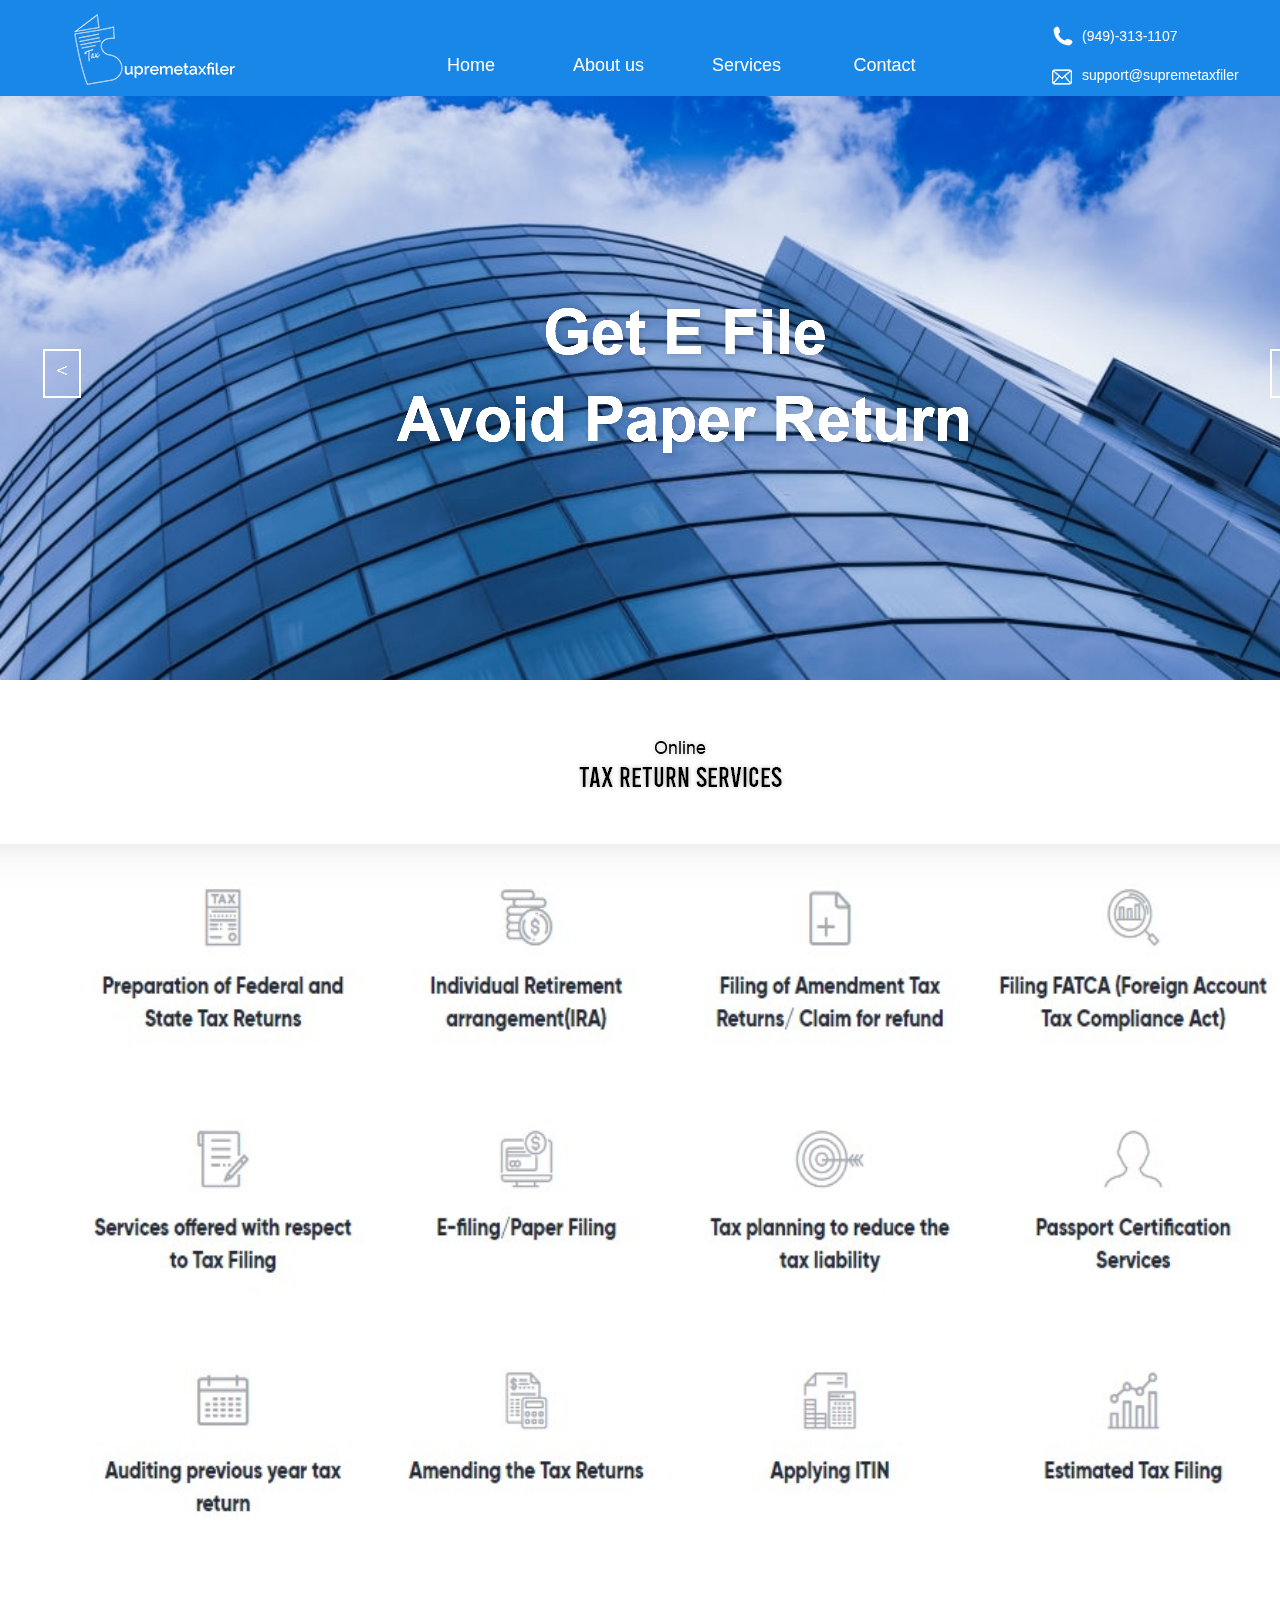
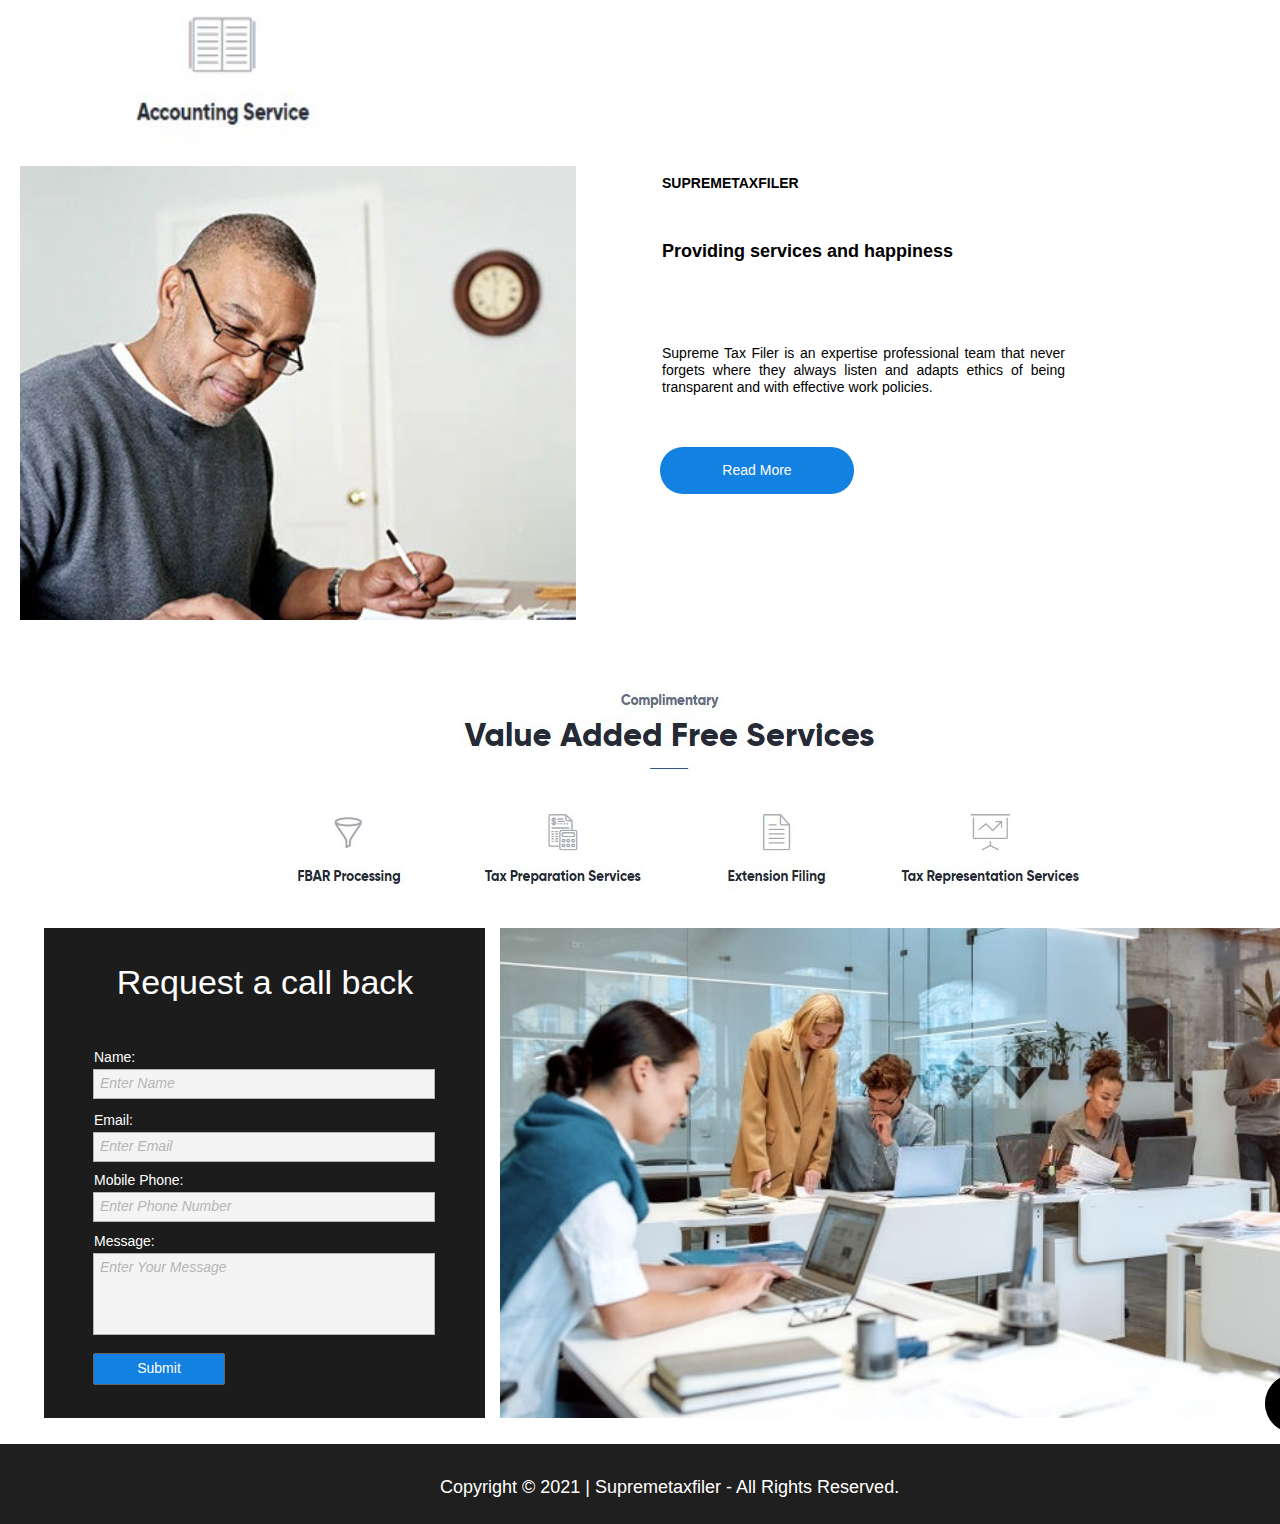
==== commit d8b8777a: "y" ====
--- a/index.html
+++ b/index.html
@@ -177,7 +177,7 @@
        <img class="block" id="u12918_img" src="images/mail.png?crc=4125690472" alt="" width="20" height="20"/>
       </div>
       <div class="clearfix" id="u12928-4"><!-- content -->
-       <p>+919493131107</p>
+       <p>(949)-313-1107</p>
       </div>
       <div class="clearfix" id="u12931-4"><!-- content -->
        <p>support@supremetaxfiler</p>
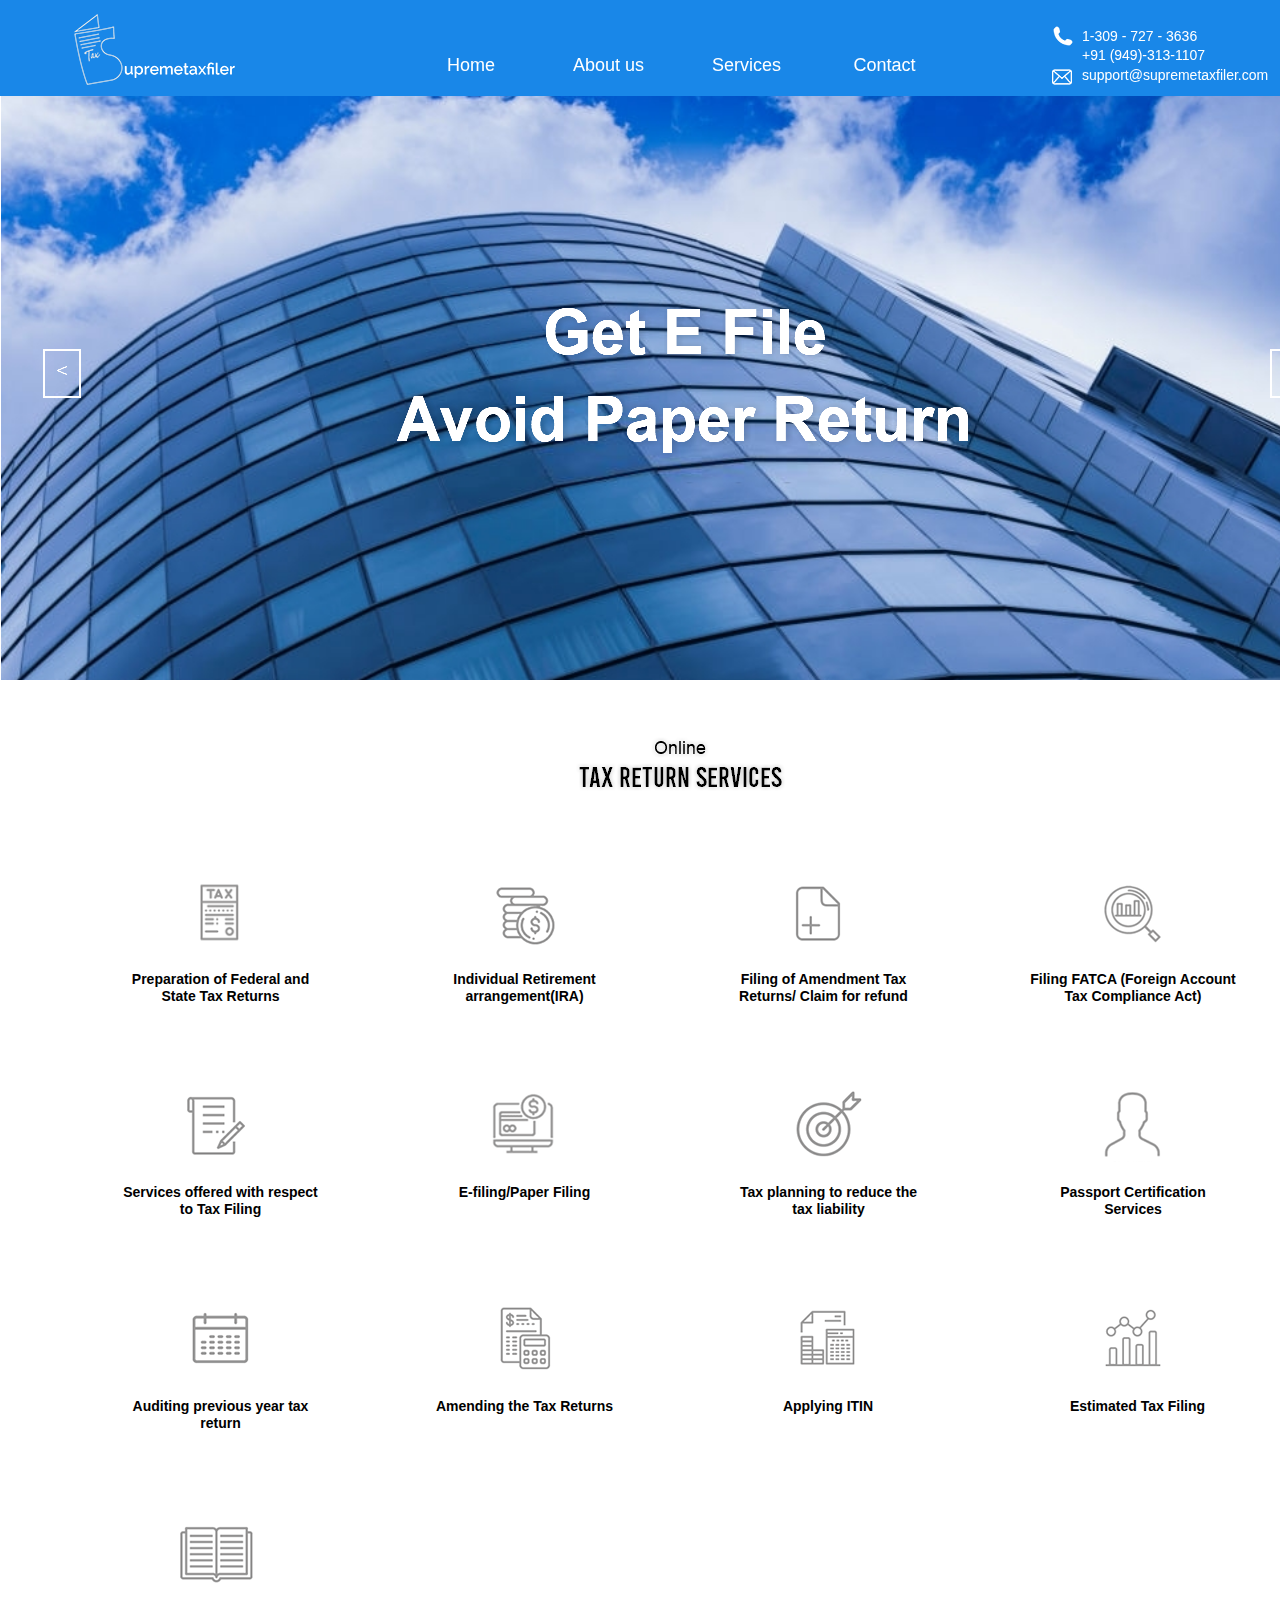
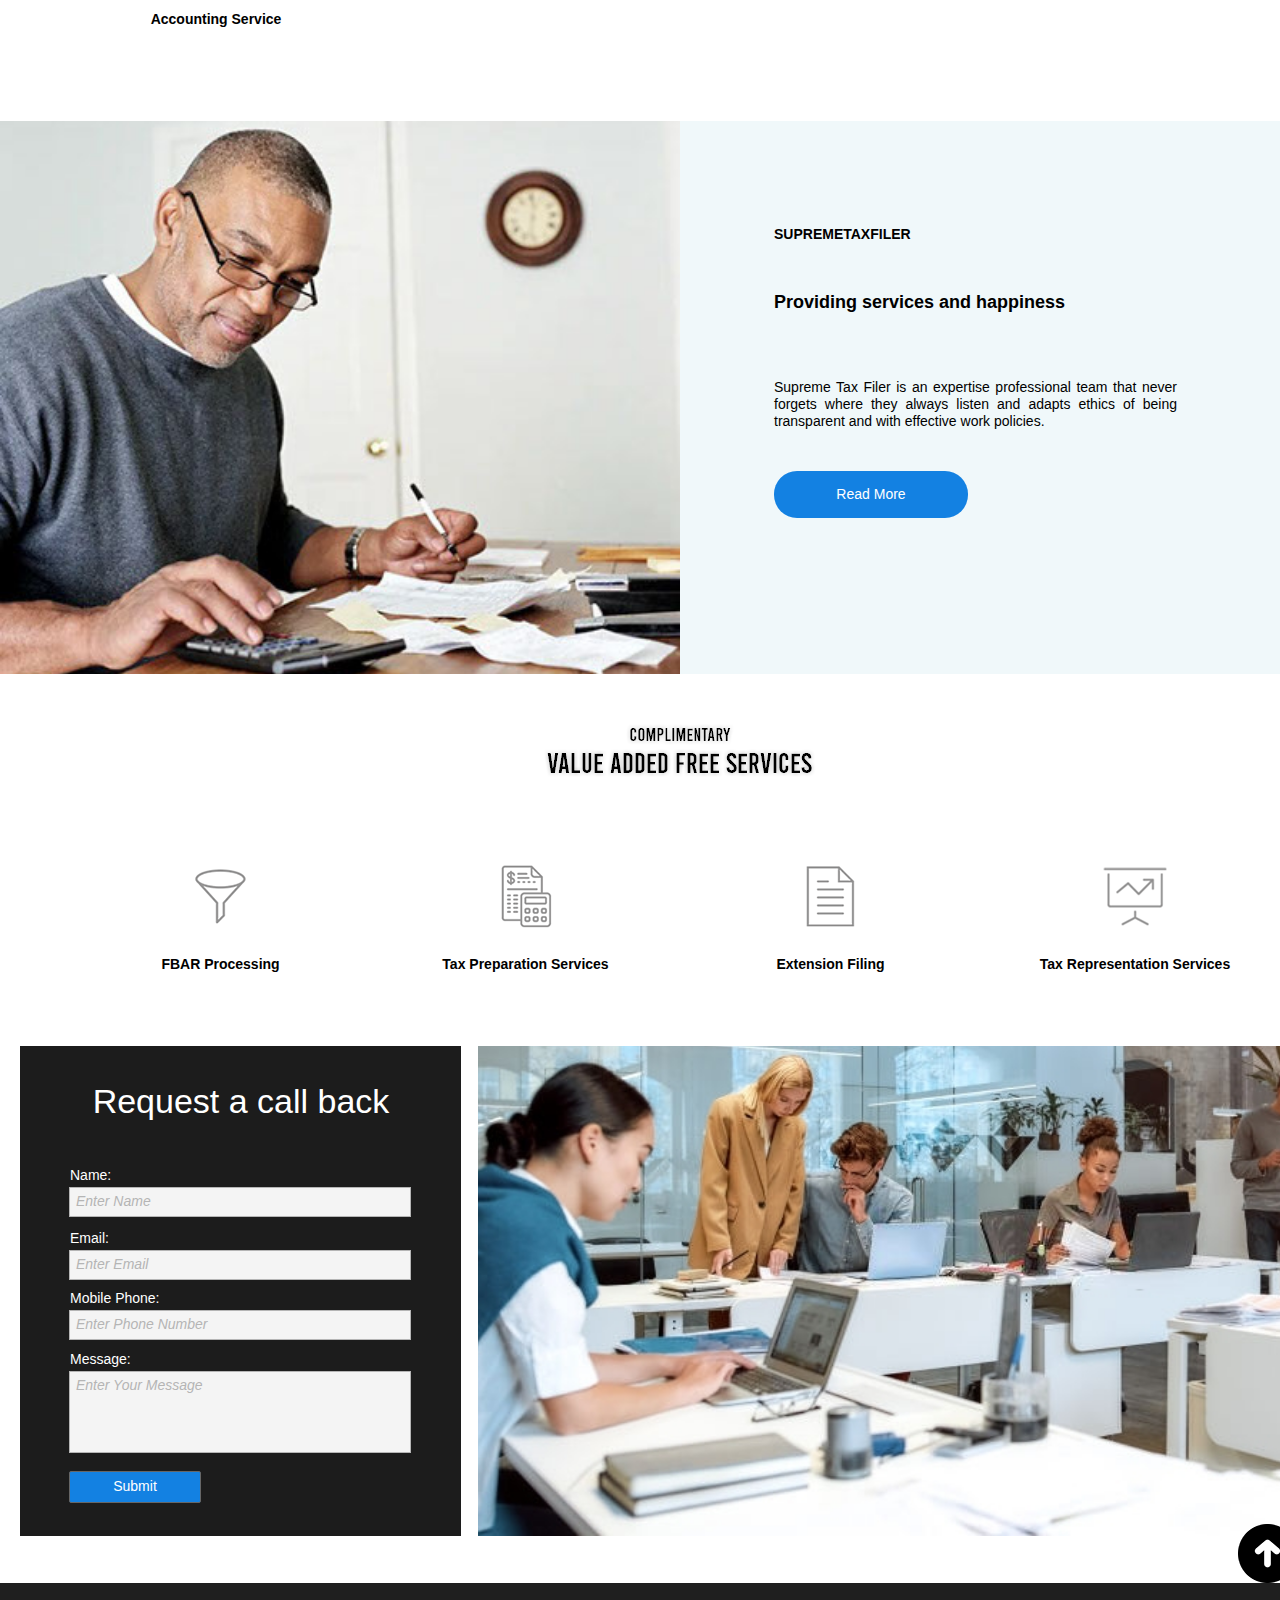
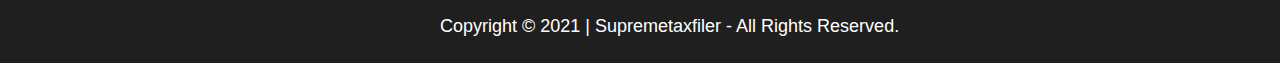
==== commit 5b879e3c: "as" ====
--- a/index.html
+++ b/index.html
@@ -16,8 +16,8 @@
   <title>Home</title>
   <!-- CSS -->
   <link rel="stylesheet" type="text/css" href="css/site_global.css?crc=444006867"/>
-  <link rel="stylesheet" type="text/css" href="css/master_a-master.css?crc=488339711"/>
-  <link rel="stylesheet" type="text/css" href="css/index.css?crc=3773009035" id="pagesheet"/>
+  <link rel="stylesheet" type="text/css" href="css/master_a-master.css?crc=464036942"/>
+  <link rel="stylesheet" type="text/css" href="css/index.css?crc=4191041445" id="pagesheet"/>
   <!-- JS includes -->
   <!--[if lt IE 9]>
   <script src="scripts/html5shiv.js?crc=4241844378" type="text/javascript"></script>
@@ -35,13 +35,13 @@
        <div class="popup_anchor" id="u17645popup">
         <div class="SlideShowContentPanel clearfix" id="u17645"><!-- stack box -->
          <div class="SSSlide clip_frame clearfix grpelem" id="u17766"><!-- image -->
-          <img class="ImageInclude position_content" id="u17766_img" data-src="images/6021a65a393be.jpg?crc=3769905970" src="images/blank.gif?crc=4208392903" alt="" data-width="1360" data-height="907"/>
+          <img class="ImageInclude position_content" id="u17766_img" data-src="images/6021a65a393be.jpg?crc=3769905970" src="images/blank.gif?crc=4208392903" alt="" data-width="1359" data-height="907"/>
          </div>
          <div class="SSSlide invi clip_frame clearfix grpelem" id="u17793"><!-- image -->
           <img class="ImageInclude position_content" id="u17793_img" data-src="images/602165136f518.jpg?crc=361308311" src="images/blank.gif?crc=4208392903" alt="" data-width="1360" data-height="906"/>
          </div>
          <div class="SSSlide invi clip_frame clearfix grpelem" id="u17819"><!-- image -->
-          <img class="ImageInclude position_content" id="u17819_img" data-src="images/602190a8867f6.jpg?crc=63838777" src="images/blank.gif?crc=4208392903" alt="" data-width="1614" data-height="1075"/>
+          <img class="ImageInclude position_content" id="u17819_img" data-src="images/602190a8867f6.jpg?crc=63838777" src="images/blank.gif?crc=4208392903" alt="" data-width="1640" data-height="1092"/>
          </div>
         </div>
        </div>
@@ -61,127 +61,310 @@
       </div>
      </div>
     </div>
-    <a class="nonblock nontext colelem" id="u15185-6" href="about-us.html"><!-- rasterized frame --><img id="u15185-6_img" alt="Online Tax Return Services" width="662" height="56" src="images/u15185-6.png?crc=326507844"/></a>
-    <div class="clip_frame colelem" id="u17855"><!-- image -->
-     <img class="block" id="u17855_img" src="images/se.jpg?crc=3798316051" alt="" width="1360" height="904"/>
-    </div>
-    <div class="clearfix colelem" id="pu17930"><!-- group -->
-     <div class="clearfix grpelem" id="u17930"><!-- group -->
-      <div class="clip_frame clearfix grpelem" id="u17933"><!-- image -->
-       <img class="position_content" id="u17933_img" src="images/rs%3dw_800%2ccg_true-crop-u1744.jpg?crc=4174178252" alt="" width="607" height="545"/>
-      </div>
-      <div class="clearfix grpelem" id="pu17936-4"><!-- column -->
-       <div class="clearfix colelem" id="u17936-4"><!-- content -->
-        <p>SUPREMETAXFILER</p>
-       </div>
-       <div class="clearfix colelem" id="u17956-4"><!-- content -->
-        <p>Providing services and happiness</p>
-       </div>
-       <div class="clearfix colelem" id="u17939-4"><!-- content -->
-        <p>Supreme Tax Filer is an expertise professional team that never forgets where they always listen and adapts ethics of being transparent and with effective work policies.</p>
-       </div>
-       <div class="clearfix colelem" id="u17962"><!-- group -->
-        <a class="nonblock nontext rounded-corners clearfix grpelem" id="u17942-3" href="about-us.html#aboutus"><!-- content --><p>&nbsp;</p></a>
-        <a class="nonblock nontext clearfix grpelem" id="u17959-4" href="about-us.html#aboutus"><!-- content --><p>Read More</p></a>
-       </div>
-      </div>
-     </div>
-     <div class="clip_frame grpelem" id="u18684"><!-- image -->
-      <img class="block" id="u18684_img" src="images/screenshot_9.jpg?crc=3914858993" alt="" width="1348" height="308"/>
-     </div>
-    </div>
-    <div class="clearfix colelem" id="pu20868"><!-- group -->
-     <div class="clearfix grpelem" id="u20868"><!-- group -->
-      <div class="clip_frame clearfix grpelem" id="u20871"><!-- image -->
-       <img class="position_content" id="u20871_img" src="images/6021b5472b6db.jpg?crc=3843619329" alt="" width="1331" height="529"/>
-      </div>
-      <a class="nonblock nontext anim_swing clip_frame grpelem" id="u2283" href="index.html#top"><!-- image --><img class="block" id="u2283_img" src="images/44603.png?crc=3873294975" alt="" width="59" height="59"/></a>
-     </div>
-     <div class="clearfix grpelem" id="u19691"><!-- group -->
-      <div class="grpelem" id="u18762"><!-- simple frame --></div>
-      <form class="form-grp clearfix grpelem" id="widgetu18694" method="post" enctype="multipart/form-data" action="scripts/form-u18694.php"><!-- none box -->
-       <div class="fld-grp clearfix grpelem" id="widgetu18701" data-required="true"><!-- none box -->
-        <label class="fld-label actAsDiv clearfix grpelem" id="u18702-4" for="widgetu18701_input"><!-- content --><span class="actAsPara">Name:</span></label>
-        <span class="fld-input NoWrap actAsDiv clearfix grpelem" id="u18703-4"><!-- content --><input class="wrapped-input" type="text" spellcheck="false" id="widgetu18701_input" name="custom_U18701" tabindex="1"/><label class="wrapped-input fld-prompt" id="widgetu18701_prompt" for="widgetu18701_input"><span class="actAsPara">Enter Name</span></label></span>
-       </div>
-       <div class="fld-grp clearfix grpelem" id="widgetu18705" data-required="true" data-type="email"><!-- none box -->
-        <label class="fld-label actAsDiv clearfix grpelem" id="u18707-4" for="widgetu18705_input"><!-- content --><span class="actAsPara">Email:</span></label>
-        <span class="fld-input NoWrap actAsDiv clearfix grpelem" id="u18708-4"><!-- content --><input class="wrapped-input" type="email" spellcheck="false" id="widgetu18705_input" name="Email" tabindex="2"/><label class="wrapped-input fld-prompt" id="widgetu18705_prompt" for="widgetu18705_input"><span class="actAsPara">Enter Email</span></label></span>
-       </div>
-       <div class="clearfix grpelem" id="u18709-4"><!-- content -->
+    <div class="clearfix colelem" id="u23530"><!-- column -->
+     <a class="nonblock nontext colelem" id="u15185-6" href="about-us.html"><!-- rasterized frame --><img id="u15185-6_img" alt="Online Tax Return Services" width="662" height="56" src="images/u15185-6.png?crc=326507844"/></a>
+     <div class="clearfix colelem" id="u23988"><!-- group -->
+      <div class="clearfix grpelem" id="pu26568"><!-- column -->
+       <div class="clearfix colelem" id="u26568"><!-- column -->
+        <div class="clearfix colelem" id="u23184"><!-- group -->
+         <div class="clip_frame grpelem" id="u23190"><!-- image -->
+          <img class="block" id="u23190_img" src="images/tax.png?crc=58654185" alt="" width="72" height="72"/>
+         </div>
+        </div>
+        <div class="clearfix colelem" id="u23922-4"><!-- content -->
+         <p>Preparation of Federal and State Tax Returns</p>
+        </div>
+       </div>
+       <div class="clearfix colelem" id="u26550"><!-- column -->
+        <div class="clearfix colelem" id="u23292"><!-- group -->
+         <div class="clip_frame grpelem" id="u23293"><!-- image -->
+          <img class="block" id="u23293_img" src="images/contactserv.png?crc=23176740" alt="" width="76" height="76"/>
+         </div>
+        </div>
+        <div class="clearfix colelem" id="u23934-4"><!-- content -->
+         <p>Services offered with respect to Tax Filing</p>
+        </div>
+       </div>
+       <div class="clearfix colelem" id="u26553"><!-- column -->
+        <div class="clearfix colelem" id="u23361"><!-- group -->
+         <div class="clip_frame grpelem" id="u23354"><!-- image -->
+          <img class="block" id="u23354_img" src="images/cal.png?crc=507922284" alt="" width="76" height="76"/>
+         </div>
+        </div>
+        <div class="clearfix colelem" id="u23949-4"><!-- content -->
+         <p>Auditing previous year tax return</p>
+        </div>
+       </div>
+       <div class="clearfix colelem" id="u26571"><!-- column -->
+        <div class="clearfix colelem" id="u23413"><!-- group -->
+         <div class="clip_frame grpelem" id="u23416"><!-- image -->
+          <img class="block" id="u23416_img" src="images/abook.png?crc=3759115141" alt="" width="76" height="76"/>
+         </div>
+        </div>
+        <div class="clearfix colelem" id="u23964-5"><!-- content -->
+         <p>Accounting Service</p>
+         <p>&nbsp;</p>
+        </div>
+       </div>
+      </div>
+      <div class="clearfix grpelem" id="pu26532"><!-- column -->
+       <div class="clearfix colelem" id="u26532"><!-- column -->
+        <div class="clearfix colelem" id="u23207"><!-- group -->
+         <div class="clip_frame grpelem" id="u23200"><!-- image -->
+          <img class="block" id="u23200_img" src="images/finance.png?crc=4131987158" alt="" width="76" height="76"/>
+         </div>
+        </div>
+        <div class="clearfix colelem" id="u23925-4"><!-- content -->
+         <p>Individual Retirement arrangement(IRA)</p>
+        </div>
+       </div>
+       <div class="clearfix colelem" id="u26547"><!-- column -->
+        <div class="clearfix colelem" id="u23313"><!-- group -->
+         <div class="clip_frame grpelem" id="u23306"><!-- image -->
+          <img class="block" id="u23306_img" src="images/e-file.png?crc=485736252" alt="" width="76" height="76"/>
+         </div>
+        </div>
+        <div class="clearfix colelem" id="u23937-4"><!-- content -->
+         <p>E-filing/Paper Filing</p>
+        </div>
+       </div>
+       <div class="clearfix colelem" id="u26556"><!-- column -->
+        <div class="clearfix colelem" id="u23368"><!-- group -->
+         <div class="clip_frame grpelem" id="u23371"><!-- image -->
+          <img class="block" id="u23371_img" src="images/taxfile.png?crc=4172101022" alt="" width="76" height="76"/>
+         </div>
+        </div>
+        <div class="clearfix colelem" id="u23955-4"><!-- content -->
+         <p>Amending the Tax Returns</p>
+        </div>
+       </div>
+      </div>
+      <div class="clearfix grpelem" id="pu26535"><!-- column -->
+       <div class="clearfix colelem" id="u26535"><!-- column -->
+        <div class="clearfix colelem" id="u23221"><!-- group -->
+         <div class="clip_frame grpelem" id="u23214"><!-- image -->
+          <img class="block" id="u23214_img" src="images/add%20pages.png?crc=253720163" alt="" width="76" height="76"/>
+         </div>
+        </div>
+        <div class="clearfix colelem" id="u23928-4"><!-- content -->
+         <p>Filing of Amendment Tax Returns/ Claim for refund</p>
+        </div>
+       </div>
+       <div class="clearfix colelem" id="u26541"><!-- column -->
+        <div class="clearfix colelem" id="u23327"><!-- group -->
+         <div class="clip_frame grpelem" id="u23320"><!-- image -->
+          <img class="block" id="u23320_img" src="images/plan.png?crc=118243947" alt="" width="76" height="76"/>
+         </div>
+        </div>
+        <div class="clearfix colelem" id="u23940-4"><!-- content -->
+         <p>Tax planning to reduce the tax liability</p>
+        </div>
+       </div>
+       <div class="clearfix colelem" id="u26559"><!-- column -->
+        <div class="clearfix colelem" id="u23378"><!-- group -->
+         <div class="clip_frame grpelem" id="u23381"><!-- image -->
+          <img class="block" id="u23381_img" src="images/af.png?crc=4178388312" alt="" width="76" height="76"/>
+         </div>
+        </div>
+        <div class="clearfix colelem" id="u23958-4"><!-- content -->
+         <p>Applying ITIN</p>
+        </div>
+       </div>
+      </div>
+      <div class="clearfix grpelem" id="pu26538"><!-- column -->
+       <div class="clearfix colelem" id="u26538"><!-- column -->
+        <div class="clearfix colelem" id="u23235"><!-- group -->
+         <div class="clip_frame grpelem" id="u23228"><!-- image -->
+          <img class="block" id="u23228_img" src="images/searchstat.png?crc=331463681" alt="" width="76" height="76"/>
+         </div>
+        </div>
+        <div class="clearfix colelem" id="u23931-4"><!-- content -->
+         <p>Filing FATCA (Foreign Account Tax Compliance Act)</p>
+        </div>
+       </div>
+       <div class="clearfix colelem" id="u26544"><!-- column -->
+        <div class="clearfix colelem" id="u23341"><!-- group -->
+         <div class="clip_frame grpelem" id="u23334"><!-- image -->
+          <img class="block" id="u23334_img" src="images/man.png?crc=3942141012" alt="" width="76" height="76"/>
+         </div>
+        </div>
+        <div class="clearfix colelem" id="u23943-6"><!-- content -->
+         <p>Passport Certification</p>
+         <p>Services</p>
+        </div>
+       </div>
+       <div class="clearfix colelem" id="u26562"><!-- column -->
+        <div class="clearfix colelem" id="u23388"><!-- group -->
+         <div class="clip_frame grpelem" id="u23391"><!-- image -->
+          <img class="block" id="u23391_img" src="images/taxstat.png?crc=4003773480" alt="" width="76" height="76"/>
+         </div>
+        </div>
+        <div class="clearfix colelem" id="u23961-4"><!-- content -->
+         <p>Estimated Tax Filing</p>
+        </div>
+       </div>
+      </div>
+     </div>
+    </div>
+    <div class="clearfix colelem" id="pu26643"><!-- group -->
+     <div class="grpelem" id="u26643"><!-- simple frame --></div>
+     <div class="clearfix grpelem" id="u24868-4"><!-- content -->
+      <p>SUPREMETAXFILER</p>
+     </div>
+     <div class="clearfix grpelem" id="u24869-4"><!-- content -->
+      <p>Providing services and happiness</p>
+     </div>
+     <div class="clearfix grpelem" id="u24870-4"><!-- content -->
+      <p>Supreme Tax Filer is an expertise professional team that never forgets where they always listen and adapts ethics of being transparent and with effective work policies.</p>
+     </div>
+     <div class="clearfix grpelem" id="u24871"><!-- group -->
+      <a class="nonblock nontext rounded-corners clearfix grpelem" id="u24873-3" href="about-us.html#aboutus"><!-- content --><p>&nbsp;</p></a>
+      <a class="nonblock nontext clearfix grpelem" id="u24872-4" href="about-us.html#aboutus"><!-- content --><p>Read More</p></a>
+     </div>
+     <div class="clip_frame clearfix grpelem" id="u26646"><!-- image -->
+      <img class="position_content" id="u26646_img" src="images/rs%3dw_800%2ccg_true-crop-u1744.jpg?crc=4174178252" alt="" width="680" height="611"/>
+     </div>
+    </div>
+    <div class="clearfix colelem" id="u24243"><!-- column -->
+     <a class="nonblock nontext colelem" id="u24301-6" href="about-us.html"><!-- rasterized frame --><img id="u24301-6_img" alt="Complimentary Value Added Free Services" width="303" height="64" src="images/u24301-6.png?crc=343228360"/></a>
+     <div class="clearfix colelem" id="u24304"><!-- group -->
+      <div class="clearfix grpelem" id="pu24244"><!-- column -->
+       <div class="clearfix colelem" id="u24244"><!-- group -->
+        <div class="clip_frame grpelem" id="u24248"><!-- image -->
+         <img class="block" id="u24248_img" src="images/f%20pro.png?crc=3825863992" alt="" width="76" height="76"/>
+        </div>
+       </div>
+       <div class="clearfix colelem" id="u24256-4"><!-- content -->
+        <p>FBAR Processing</p>
+       </div>
+      </div>
+      <div class="clearfix grpelem" id="pu24245"><!-- column -->
+       <div class="clearfix colelem" id="u24245"><!-- group -->
+        <div class="clip_frame grpelem" id="u24250"><!-- image -->
+         <img class="block" id="u24250_img" src="images/taxfile.png?crc=4172101022" alt="" width="76" height="76"/>
+        </div>
+       </div>
+       <div class="clearfix colelem" id="u24257-4"><!-- content -->
+        <p>Tax Preparation Services</p>
+       </div>
+      </div>
+      <div class="clearfix grpelem" id="pu24246"><!-- column -->
+       <div class="clearfix colelem" id="u24246"><!-- group -->
+        <div class="clip_frame grpelem" id="u24252"><!-- image -->
+         <img class="block" id="u24252_img" src="images/file%20tax.png?crc=3791001937" alt="" width="76" height="76"/>
+        </div>
+       </div>
+       <div class="clearfix colelem" id="u24258-4"><!-- content -->
+        <p>Extension Filing</p>
+       </div>
+      </div>
+      <div class="clearfix grpelem" id="pu24247"><!-- column -->
+       <div class="clearfix colelem" id="u24247"><!-- group -->
+        <div class="clip_frame grpelem" id="u24254"><!-- image -->
+         <img class="block" id="u24254_img" src="images/tax%20represent.png?crc=488542935" alt="" width="76" height="76"/>
+        </div>
+       </div>
+       <div class="clearfix colelem" id="u24259-4"><!-- content -->
+        <p>Tax Representation Services</p>
+       </div>
+      </div>
+     </div>
+    </div>
+    <div class="clearfix colelem" id="pu28202"><!-- group -->
+     <div class="clip_frame clearfix grpelem" id="u28202"><!-- image -->
+      <img class="position_content" id="u28202_img" src="images/6021b5472b6db.jpg?crc=3843619329" alt="" width="1463" height="581"/>
+     </div>
+     <div class="clearfix grpelem" id="u28204"><!-- group -->
+      <div class="grpelem" id="u28227"><!-- simple frame --></div>
+      <form class="form-grp clearfix grpelem" id="widgetu28205" method="post" enctype="multipart/form-data" action="scripts/form-u28205.php"><!-- none box -->
+       <div class="fld-grp clearfix grpelem" id="widgetu28206" data-required="true"><!-- none box -->
+        <label class="fld-label actAsDiv clearfix grpelem" id="u28207-4" for="widgetu28206_input"><!-- content --><span class="actAsPara">Name:</span></label>
+        <span class="fld-input NoWrap actAsDiv clearfix grpelem" id="u28209-4"><!-- content --><input class="wrapped-input" type="text" spellcheck="false" id="widgetu28206_input" name="custom_U28206" tabindex="1"/><label class="wrapped-input fld-prompt" id="widgetu28206_prompt" for="widgetu28206_input"><span class="actAsPara">Enter Name</span></label></span>
+       </div>
+       <div class="fld-grp clearfix grpelem" id="widgetu28217" data-required="true" data-type="email"><!-- none box -->
+        <label class="fld-label actAsDiv clearfix grpelem" id="u28220-4" for="widgetu28217_input"><!-- content --><span class="actAsPara">Email:</span></label>
+        <span class="fld-input NoWrap actAsDiv clearfix grpelem" id="u28218-4"><!-- content --><input class="wrapped-input" type="email" spellcheck="false" id="widgetu28217_input" name="Email" tabindex="2"/><label class="wrapped-input fld-prompt" id="widgetu28217_prompt" for="widgetu28217_input"><span class="actAsPara">Enter Email</span></label></span>
+       </div>
+       <div class="clearfix grpelem" id="u28221-4"><!-- content -->
         <p>Submitting Form...</p>
        </div>
-       <div class="clearfix grpelem" id="u18699-4"><!-- content -->
+       <div class="clearfix grpelem" id="u28214-4"><!-- content -->
         <p>The server encountered an error.</p>
        </div>
-       <div class="clearfix grpelem" id="u18710-4"><!-- content -->
+       <div class="clearfix grpelem" id="u28215-4"><!-- content -->
         <p>Form received.</p>
        </div>
-       <button class="submit-btn NoWrap rounded-corners clearfix grpelem" id="u18700-4" type="submit" value="Submit" tabindex="5"><!-- content -->
+       <button class="submit-btn NoWrap rounded-corners clearfix grpelem" id="u28216-4" type="submit" value="Submit" tabindex="5"><!-- content -->
         <div style="margin-top:-12px;height:12px;">
          <p>Submit</p>
         </div>
        </button>
-       <div class="fld-grp clearfix grpelem" id="widgetu18695" data-required="false"><!-- none box -->
-        <label class="fld-label actAsDiv clearfix grpelem" id="u18698-4" for="widgetu18695_input"><!-- content --><span class="actAsPara">Message:</span></label>
-        <span class="fld-textarea actAsDiv clearfix grpelem" id="u18696-4"><!-- content --><textarea class="wrapped-input" id="widgetu18695_input" name="custom_U18695" tabindex="4"></textarea><label class="wrapped-input fld-prompt" id="widgetu18695_prompt" for="widgetu18695_input"><span class="actAsPara">Enter Your Message</span></label></span>
-       </div>
-       <div class="fld-grp clearfix grpelem" id="widgetu18745" data-required="true"><!-- none box -->
-        <label class="fld-label actAsDiv clearfix grpelem" id="u18746-4" for="widgetu18745_input"><!-- content --><span class="actAsPara">Mobile Phone:</span></label>
-        <span class="fld-input NoWrap actAsDiv clearfix grpelem" id="u18747-4"><!-- content --><input class="wrapped-input" type="tel" spellcheck="false" id="widgetu18745_input" name="custom_U18745" tabindex="3"/><label class="wrapped-input fld-prompt" id="widgetu18745_prompt" for="widgetu18745_input"><span class="actAsPara">Enter Phone Number</span></label></span>
+       <div class="fld-grp clearfix grpelem" id="widgetu28210" data-required="false"><!-- none box -->
+        <label class="fld-label actAsDiv clearfix grpelem" id="u28213-4" for="widgetu28210_input"><!-- content --><span class="actAsPara">Message:</span></label>
+        <span class="fld-textarea actAsDiv clearfix grpelem" id="u28212-4"><!-- content --><textarea class="wrapped-input" id="widgetu28210_input" name="custom_U28210" tabindex="4"></textarea><label class="wrapped-input fld-prompt" id="widgetu28210_prompt" for="widgetu28210_input"><span class="actAsPara">Enter Your Message</span></label></span>
+       </div>
+       <div class="fld-grp clearfix grpelem" id="widgetu28222" data-required="true"><!-- none box -->
+        <label class="fld-label actAsDiv clearfix grpelem" id="u28223-4" for="widgetu28222_input"><!-- content --><span class="actAsPara">Mobile Phone:</span></label>
+        <span class="fld-input NoWrap actAsDiv clearfix grpelem" id="u28225-4"><!-- content --><input class="wrapped-input" type="tel" spellcheck="false" id="widgetu28222_input" name="custom_U28222" tabindex="3"/><label class="wrapped-input fld-prompt" id="widgetu28222_prompt" for="widgetu28222_input"><span class="actAsPara">Enter Phone Number</span></label></span>
        </div>
       </form>
-      <div class="clearfix grpelem" id="u18766-4"><!-- content -->
+      <div class="clearfix grpelem" id="u28226-4"><!-- content -->
        <p>Request a call back</p>
       </div>
      </div>
+     <a class="nonblock nontext anim_swing transition clip_frame grpelem" id="u23486" href="index.html#top"><!-- image --><img class="block" id="u23486_img" src="images/44603.png?crc=3873294975" alt="" width="59" height="59"/></a>
     </div>
     <div class="browser_width colelem" id="u1465-bw">
      <div id="u1465"><!-- group -->
       <div class="clearfix" id="u1465_align_to_page">
-       <div class="clearfix grpelem" id="u2301-4"><!-- content -->
+       <div class="clearfix grpelem" id="u29684-4"><!-- content -->
         <p>Copyright © 2021 | Supremetaxfiler - All Rights Reserved.</p>
        </div>
       </div>
      </div>
     </div>
    </div>
-   <div class="clearfix" id="u17988"><!-- group -->
-    <div class="clearfix" id="u17915"><!-- group -->
-     <div class="clip_frame" id="u17918"><!-- image -->
-      <img class="block" id="u17918_img" src="images/logo-01.png?crc=86677136" alt="" width="166" height="76"/>
-     </div>
-     <div class="clearfix" id="u4304"><!-- group -->
-      <nav class="MenuBar clearfix" id="menuu4118"><!-- horizontal box -->
-       <div class="MenuItemContainer clearfix grpelem" id="u4126"><!-- vertical box -->
-        <a class="nonblock nontext MenuItem MenuItemWithSubMenu MuseMenuActive borderbox transition clearfix colelem" id="u4127" href="index.html"><!-- horizontal box --><div class="MenuItemLabel NoWrap clearfix grpelem" id="u4129-4"><!-- content --><p>Home</p></div></a>
-       </div>
-       <div class="MenuItemContainer clearfix grpelem" id="u4133"><!-- vertical box -->
-        <a class="nonblock nontext MenuItem MenuItemWithSubMenu borderbox clearfix colelem" id="u4136" href="about-us.html"><!-- horizontal box --><div class="MenuItemLabel NoWrap clearfix grpelem" id="u4138-4"><!-- content --><p>About us</p></div></a>
-       </div>
-       <div class="MenuItemContainer clearfix grpelem" id="u4140"><!-- vertical box -->
-        <a class="nonblock nontext MenuItem MenuItemWithSubMenu borderbox clearfix colelem" id="u4143" href="services.html"><!-- horizontal box --><div class="MenuItemLabel NoWrap clearfix grpelem" id="u4144-4"><!-- content --><p>Services</p></div></a>
-       </div>
-       <div class="MenuItemContainer clearfix grpelem" id="u4119"><!-- vertical box -->
-        <a class="nonblock nontext MenuItem MenuItemWithSubMenu borderbox clearfix colelem" id="u4120" href="contact.html"><!-- horizontal box --><div class="MenuItemLabel NoWrap clearfix grpelem" id="u4121-4"><!-- content --><p>Contact</p></div></a>
-       </div>
-      </nav>
-     </div>
-     <div class="clearfix" id="u14570"><!-- group -->
-      <div id="u12902"><!-- content --></div>
-      <div class="clip_frame" id="u12908"><!-- image -->
-       <img class="block" id="u12908_img" src="images/call.png?crc=458935706" alt="" width="20" height="20"/>
-      </div>
-      <div id="u12905"><!-- content --></div>
-      <div class="clip_frame" id="u12918"><!-- image -->
-       <img class="block" id="u12918_img" src="images/mail.png?crc=4125690472" alt="" width="20" height="20"/>
-      </div>
-      <div class="clearfix" id="u12928-4"><!-- content -->
-       <p>(949)-313-1107</p>
-      </div>
-      <div class="clearfix" id="u12931-4"><!-- content -->
-       <p>support@supremetaxfiler</p>
-      </div>
+   <div class="clearfix grpelem" id="pu17988"><!-- group -->
+    <div class="clearfix" id="u17988"><!-- group -->
+     <div class="clearfix" id="u17915"><!-- group -->
+      <div class="clip_frame" id="u17918"><!-- image -->
+       <img class="block" id="u17918_img" src="images/logo-01.png?crc=86677136" alt="" width="166" height="76"/>
+      </div>
+      <div class="clearfix" id="u4304"><!-- group -->
+       <nav class="MenuBar clearfix" id="menuu4118"><!-- horizontal box -->
+        <div class="MenuItemContainer clearfix grpelem" id="u4126"><!-- vertical box -->
+         <a class="nonblock nontext MenuItem MenuItemWithSubMenu MuseMenuActive borderbox transition clearfix colelem" id="u4127" href="index.html"><!-- horizontal box --><div class="MenuItemLabel NoWrap clearfix grpelem" id="u4129-4"><!-- content --><p>Home</p></div></a>
+        </div>
+        <div class="MenuItemContainer clearfix grpelem" id="u4133"><!-- vertical box -->
+         <a class="nonblock nontext MenuItem MenuItemWithSubMenu borderbox clearfix colelem" id="u4136" href="about-us.html"><!-- horizontal box --><div class="MenuItemLabel NoWrap clearfix grpelem" id="u4138-4"><!-- content --><p>About us</p></div></a>
+        </div>
+        <div class="MenuItemContainer clearfix grpelem" id="u4140"><!-- vertical box -->
+         <a class="nonblock nontext MenuItem MenuItemWithSubMenu borderbox clearfix colelem" id="u4143" href="services.html"><!-- horizontal box --><div class="MenuItemLabel NoWrap clearfix grpelem" id="u4144-4"><!-- content --><p>Services</p></div></a>
+        </div>
+        <div class="MenuItemContainer clearfix grpelem" id="u4119"><!-- vertical box -->
+         <a class="nonblock nontext MenuItem MenuItemWithSubMenu borderbox clearfix colelem" id="u4120" href="contact.html"><!-- horizontal box --><div class="MenuItemLabel NoWrap clearfix grpelem" id="u4121-4"><!-- content --><p>Contact</p></div></a>
+        </div>
+       </nav>
+      </div>
+     </div>
+    </div>
+    <div class="clearfix" id="u28785"><!-- group -->
+     <div id="u28786"><!-- content --></div>
+     <div class="clip_frame" id="u28788"><!-- image -->
+      <img class="block" id="u28788_img" src="images/call.png?crc=458935706" alt="" width="20" height="20"/>
+     </div>
+     <div id="u28791"><!-- content --></div>
+     <div class="clip_frame" id="u28792"><!-- image -->
+      <img class="block" id="u28792_img" src="images/mail.png?crc=4125690472" alt="" width="20" height="20"/>
+     </div>
+     <div class="clearfix" id="u28787-4"><!-- content -->
+      <p>1-309 - 727 - 3636</p>
+     </div>
+     <div class="clearfix" id="u28790-4"><!-- content -->
+      <p>+91 (949)-313-1107</p>
+     </div>
+     <div class="clearfix" id="u28794-4"><!-- content -->
+      <p>support@supremetaxfiler.com</p>
      </div>
     </div>
    </div>
@@ -211,7 +394,7 @@
 Muse.Utils.requestAnimationFrame(function() { $('body').addClass('initialized'); });/* mark body as initialized */
 Muse.Utils.makeButtonsVisibleAfterSettingMinWidth();/* body */
 Muse.Utils.initWidget('#slideshowu17626', ['#bp_infinity'], function(elem) { var widget = new WebPro.Widget.ContentSlideShow(elem, {autoPlay:true,displayInterval:3500,slideLinkStopsSlideShow:false,transitionStyle:'fading',lightboxEnabled_runtime:false,shuffle:false,transitionDuration:500,enableSwipe:true,elastic:'off',resumeAutoplay:true,resumeAutoplayInterval:3000,playOnce:false,autoActivate_runtime:false,isResponsive:false}); $(elem).data('widget', widget); return widget; });/* #slideshowu17626 */
-Muse.Utils.initWidget('#widgetu18694', ['#bp_infinity'], function(elem) { return new WebPro.Widget.Form(elem, {validationEvent:'submit',errorStateSensitivity:'high',fieldWrapperClass:'fld-grp',formSubmittedClass:'frm-sub-st',formErrorClass:'frm-subm-err-st',formDeliveredClass:'frm-subm-ok-st',notEmptyClass:'non-empty-st',focusClass:'focus-st',invalidClass:'fld-err-st',requiredClass:'fld-err-st',ajaxSubmit:true}); });/* #widgetu18694 */
+Muse.Utils.initWidget('#widgetu28205', ['#bp_infinity'], function(elem) { return new WebPro.Widget.Form(elem, {validationEvent:'submit',errorStateSensitivity:'high',fieldWrapperClass:'fld-grp',formSubmittedClass:'frm-sub-st',formErrorClass:'frm-subm-err-st',formDeliveredClass:'frm-subm-ok-st',notEmptyClass:'non-empty-st',focusClass:'focus-st',invalidClass:'fld-err-st',requiredClass:'fld-err-st',ajaxSubmit:true}); });/* #widgetu28205 */
 Muse.Utils.initWidget('.MenuBar', ['#bp_infinity'], function(elem) { return $(elem).museMenu(); });/* unifiedNavBar */
 Muse.Utils.showWidgetsWhenReady();/* body */
 Muse.Utils.transformMarkupToFixBrowserProblems();/* body */
--- a/css/master_a-master.css
+++ b/css/master_a-master.css
@@ -1 +1 @@
-#u1465{background-color:#1F1F1F;}+#u1465{background-color:#1F1F1F;}#u1465_align_to_page{max-width:1360px;}--- a/css/index.css
+++ b/css/index.css
@@ -1 +1 @@
-.version.index{color:#0000E0;background-color:#E38C8B;}#page{z-index:1;width:1360px;min-height:1454px;background-image:none;border-width:0px;border-color:#000000;background-color:#FFFFFF;margin-left:auto;margin-right:auto;}#page::before{content:"";position:absolute;pointer-events:none;box-shadow:inset 0px 0px 8px rgba(255,255,255,0.5), inset 0px 0px 8px rgba(255,255,255,0.5);top:0px;bottom:0px;margin-left:auto;margin-right:auto;width:1360px;}#ptop{z-index:183;width:0.01px;padding-bottom:0px;margin-right:-10000px;margin-top:2px;margin-left:-100px;}#top{margin-left:1100px;position:relative;}#pu1269{z-index:4;width:0.01px;margin-left:100px;margin-top:36px;}#u1269{z-index:4;width:1360px;height:554px;position:relative;margin-right:-10000px;}#slideshowu17626{z-index:5;width:0.01px;height:595px;position:relative;margin-right:-10000px;margin-top:29px;}#pu17645{z-index:6;width:0.01px;margin-right:-10000px;}#u17645{position:absolute;width:1360px;height:595px;background-color:transparent;}#u17645popup{z-index:6;}#u17766{z-index:7;width:1360px;height:595px;border-width:0px;border-color:transparent;background-color:transparent;margin-right:-10000px;position:relative;}#u17766_img{margin-top:-85px;margin-bottom:-227px;}#u17793{z-index:9;width:1360px;height:595px;border-width:0px;border-color:transparent;background-color:transparent;margin-right:-10000px;position:relative;}#u17793_img{margin-top:11px;margin-bottom:-322px;}#u17819{z-index:11;width:1360px;height:595px;border-width:0px;border-color:transparent;background-color:transparent;margin-right:-10000px;position:relative;}#u17819_img{margin-top:-310px;margin-right:-254px;margin-bottom:-170px;}#u17638{position:absolute;height:49px;width:38px;vertical-align:top;top:264px;left:43px;background:transparent url("../images/u17638.png?crc=3810009283") no-repeat 0px 0px;}#u17638popup{z-index:31;}#u17638:hover{background:transparent url("../images/u17638-r.png?crc=4166309828") no-repeat 0px 0px;}#u17638:active{background:transparent url("../images/u17638-m.png?crc=3810009283") no-repeat 0px 0px;}#u17640{position:absolute;width:829px;height:368px;background-color:transparent;top:194px;left:270px;}#u17640popup{z-index:13;}#u17783-6{z-index:14;display:block;vertical-align:top;margin-right:-10000px;margin-bottom:-1px;position:relative;}#u17809-4{z-index:20;display:block;vertical-align:top;margin-right:-10000px;margin-bottom:-1px;position:relative;}#u17835-6{z-index:24;display:block;vertical-align:top;margin-right:-10000px;margin-bottom:-1px;position:relative;}#u17644{position:absolute;height:49px;width:38px;vertical-align:top;top:264px;left:1270px;background:transparent url("../images/u17644.png?crc=3954571567") no-repeat 0px 0px;}#u17644popup{z-index:35;}#u17644:hover{background:transparent url("../images/u17644-r.png?crc=389833241") no-repeat 0px 0px;}#u17644:active{background:transparent url("../images/u17644-m.png?crc=3954571567") no-repeat 0px 0px;}.SSSlideLoading{background:url("../images/loading.gif?crc=3815509949") no-repeat center center;}#u15185-6{z-index:65;margin-left:449px;margin-top:57px;position:relative;}#u15185-6_img{display:block;vertical-align:top;}#u17855{z-index:2;width:1360px;background-color:transparent;margin-left:100px;margin-top:51px;position:relative;}#pu17930{z-index:38;width:0.01px;margin-left:96px;margin-top:9px;}#u17930{z-index:38;width:1340px;background-color:transparent;padding-bottom:37px;position:relative;margin-right:-10000px;left:4px;}#u17933{z-index:39;width:556px;background-color:transparent;position:relative;margin-right:-10000px;left:20px;}#u17933_img{margin-top:9px;margin-right:-51px;margin-bottom:-82px;}#pu17936-4{z-index:41;width:0.01px;margin-right:-10000px;margin-top:18px;margin-left:660px;}#u17936-4{z-index:41;width:182px;min-height:28px;background-color:transparent;font-size:14px;font-weight:bold;margin-left:2px;position:relative;}#u17956-4{z-index:45;width:487px;min-height:28px;background-color:transparent;font-size:18px;line-height:22px;font-weight:bold;margin-left:2px;margin-top:37px;position:relative;}#u17939-4{z-index:49;width:403px;min-height:72px;background-color:transparent;text-align:justify;font-weight:normal;margin-left:2px;margin-top:77px;position:relative;}#u17962{z-index:53;width:194px;border-width:0px;border-color:transparent;background-color:transparent;margin-top:30px;position:relative;}#u17942-3{z-index:54;width:194px;min-height:47px;background-color:#1381E2;border-radius:23px;position:relative;margin-right:-10000px;}#u17959-4{z-index:57;width:126px;min-height:15px;background-color:transparent;text-align:center;color:#FFFFFF;position:relative;margin-right:-10000px;margin-top:15px;left:34px;}#u18684{z-index:134;width:1348px;background-color:transparent;position:relative;margin-right:-10000px;margin-top:463px;}#pu20868{z-index:61;width:0.01px;margin-left:144px;}#u20868{z-index:61;width:902px;background-color:transparent;padding-bottom:11px;position:relative;margin-right:-10000px;left:414px;}#u20871{z-index:62;width:820px;background-color:transparent;position:relative;margin-right:-10000px;margin-top:-39px;left:42px;}#u20871_img{margin:13px -382px -13px -129px;}#u2283{z-index:181;width:59px;background-color:transparent;position:relative;margin-right:-10000px;margin-top:446px;left:807px;}#u19691{z-index:75;width:441px;border-width:0px;border-color:transparent;background-color:transparent;position:relative;margin-right:-10000px;}#u18762{z-index:76;width:441px;height:490px;background-color:#000000;opacity:0.89;-ms-filter:"progid:DXImageTransform.Microsoft.Alpha(Opacity=89)";filter:alpha(opacity=89);position:relative;margin-right:-10000px;}#widgetu18694{z-index:77;width:0.01px;height:334px;position:relative;margin-right:-10000px;margin-top:122px;left:50px;}#widgetu18701{z-index:78;width:342px;height:49px;border-width:0px;border-color:transparent;background-color:transparent;position:relative;margin-right:-10000px;left:-1px;}#widgetu18701.fld-err-st{background-color:transparent;border-radius:0px;width:342px;height:49px;min-height:0px;margin:0px -10000px 0px 0px;}#u18702-4{z-index:79;width:200px;height:20px;border-width:0px;border-color:transparent;background-color:transparent;color:#FFFFFF;text-align:left;line-height:14px;font-family:Helvetica, Helvetica Neue, Arial, sans-serif;position:relative;margin-right:-10000px;left:1px;}#u18703-4{z-index:83;width:328px;height:16px;border-style:solid;border-width:1px;border-color:#B5B5B5;background-color:#F4F4F4;padding:6px;color:#B5B5B5;line-height:14px;font-family:Helvetica, Helvetica Neue, Arial, sans-serif;font-style:italic;position:relative;margin-right:-10000px;margin-top:19px;}#widgetu18701.non-empty-st #u18703-4{border-color:#666666;background-color:#FFFFFF;}#widgetu18701:hover #u18703-4{border-color:#666666;background-color:#FFFFFF;padding-top:6px;padding-bottom:6px;min-height:0px;width:328px;height:16px;margin:19px -10000px 0px 0px;}#widgetu18701.focus-st #u18703-4{border-color:#666666;background-color:#FFFFFF;padding-top:6px;padding-bottom:6px;min-height:0px;width:328px;height:16px;margin:19px -10000px 0px 0px;}#widgetu18701.non-empty-st #u18703-4 *{color:#666666;font-style:normal;}#widgetu18701:hover #u18703-4 *{color:#666666;font-style:normal;}#widgetu18701.focus-st #u18703-4 *{color:#666666;font-style:normal;}#widgetu18705{z-index:87;width:342px;height:49px;border-width:0px;border-color:transparent;background-color:transparent;position:relative;margin-right:-10000px;margin-top:63px;left:-1px;}#widgetu18705.fld-err-st{background-color:transparent;border-radius:0px;width:342px;height:49px;min-height:0px;margin:63px -10000px 0px 0px;}#u18707-4{z-index:88;width:200px;height:20px;border-width:0px;border-color:transparent;background-color:transparent;color:#FFFFFF;text-align:left;line-height:14px;font-family:Helvetica, Helvetica Neue, Arial, sans-serif;position:relative;margin-right:-10000px;left:1px;}#u18708-4{z-index:92;width:328px;height:16px;border-style:solid;border-width:1px;border-color:#B5B5B5;background-color:#F4F4F4;padding:6px;color:#B5B5B5;line-height:14px;font-family:Helvetica, Helvetica Neue, Arial, sans-serif;font-style:italic;position:relative;margin-right:-10000px;margin-top:19px;}#widgetu18705.non-empty-st #u18708-4{border-color:#666666;background-color:#FFFFFF;}#widgetu18705:hover #u18708-4{border-color:#666666;background-color:#FFFFFF;padding-top:6px;padding-bottom:6px;min-height:0px;width:328px;height:16px;margin:19px -10000px 0px 0px;}#widgetu18705.focus-st #u18708-4{border-color:#666666;background-color:#FFFFFF;padding-top:6px;padding-bottom:6px;min-height:0px;width:328px;height:16px;margin:19px -10000px 0px 0px;}#widgetu18705.non-empty-st #u18708-4 *{color:#666666;font-style:normal;}#widgetu18705:hover #u18708-4 *{color:#666666;font-style:normal;}#widgetu18705.focus-st #u18708-4 *{color:#666666;font-style:normal;}#u18709-4{z-index:96;width:200px;height:21px;background-color:transparent;opacity:0;-ms-filter:"progid:DXImageTransform.Microsoft.Alpha(Opacity=0)";filter:alpha(opacity=0);padding-top:4px;font-size:12px;line-height:14px;font-family:Palatino, Palatino Linotype, Georgia, Times, Times New Roman, serif;position:relative;margin-right:-10000px;margin-top:304px;left:140px;}#widgetu18694.frm-sub-st #u18709-4 p{color:#999999;line-height:1;font-size:14px;font-family:Helvetica, Helvetica Neue, Arial, sans-serif;font-style:italic;}#u18699-4{z-index:100;width:200px;height:21px;background-color:transparent;opacity:0;-ms-filter:"progid:DXImageTransform.Microsoft.Alpha(Opacity=0)";filter:alpha(opacity=0);padding-top:4px;color:#FF0000;font-size:12px;line-height:14px;font-family:Palatino, Palatino Linotype, Georgia, Times, Times New Roman, serif;position:relative;margin-right:-10000px;margin-top:304px;left:140px;}#widgetu18694.frm-subm-err-st #u18699-4 p{color:#D7244C;line-height:1;font-size:14px;font-family:Helvetica, Helvetica Neue, Arial, sans-serif;font-style:italic;}#u18710-4{z-index:104;width:200px;height:21px;background-color:transparent;opacity:0;-ms-filter:"progid:DXImageTransform.Microsoft.Alpha(Opacity=0)";filter:alpha(opacity=0);padding-top:4px;color:#00FF00;font-size:12px;line-height:12px;font-family:Palatino, Palatino Linotype, Georgia, Times, Times New Roman, serif;position:relative;margin-right:-10000px;margin-top:304px;left:140px;}#widgetu18694.frm-sub-st #u18709-4,#widgetu18694.frm-subm-err-st #u18699-4,#widgetu18694.frm-subm-ok-st #u18710-4{opacity:1;-ms-filter:"progid:DXImageTransform.Microsoft.Alpha(Opacity=100)";filter:alpha(opacity=100);min-height:4px;}#widgetu18694.frm-subm-ok-st #u18710-4 p{color:#999999;font-size:14px;font-family:Helvetica, Helvetica Neue, Arial, sans-serif;font-style:italic;}#u18700-4{width:130px;height:23px;border-style:solid;border-width:1px;border-color:#666666;background-color:#1381E2;border-radius:2px;color:#FFFFFF;text-align:center;line-height:14px;font-family:Helvetica, Helvetica Neue, Arial, sans-serif;margin-bottom:-1px;position:relative;margin-right:-10000px;margin-top:303px;left:-1px;padding:7px 0px 0px;}#u18700-4:hover{border-color:#141414;background-color:#141414;padding-top:7px;padding-bottom:0px;min-height:0px;width:130px;height:23px;margin:303px -10000px -1px 0px;}#u18700-4:active{border-color:#141414;background-color:#141414;padding-top:7px;padding-bottom:0px;min-height:0px;width:130px;height:23px;margin:303px -10000px -1px 0px;}#widgetu18695{z-index:112;width:342px;height:101px;border-width:0px;border-color:transparent;background-color:transparent;position:relative;margin-right:-10000px;margin-top:184px;left:-1px;}#widgetu18695.fld-err-st{background-color:transparent;border-radius:0px;width:342px;height:101px;min-height:0px;margin:184px -10000px 0px 0px;}#u18698-4{z-index:113;width:200px;height:20px;border-width:0px;border-color:transparent;background-color:transparent;color:#FFFFFF;text-align:left;line-height:14px;font-family:Helvetica, Helvetica Neue, Arial, sans-serif;position:relative;margin-right:-10000px;left:1px;}#widgetu18701.fld-err-st #u18702-4,#widgetu18695.fld-err-st #u18698-4{border-width:0px;border-color:transparent;padding-top:0px;padding-bottom:0px;min-height:0px;width:200px;height:20px;margin:0px -10000px 0px 0px;}#u18696-4{z-index:117;width:328px;height:68px;border-style:solid;border-width:1px;border-color:#B5B5B5;background-color:#F4F4F4;padding:6px;color:#B5B5B5;line-height:14px;font-family:Helvetica, Helvetica Neue, Arial, sans-serif;font-style:italic;position:relative;margin-right:-10000px;margin-top:19px;}#widgetu18695.non-empty-st #u18696-4{border-color:#666666;background-color:#FFFFFF;}#widgetu18695:hover #u18696-4{border-color:#666666;background-color:#FFFFFF;padding-top:6px;padding-bottom:6px;min-height:0px;width:328px;height:68px;margin:19px -10000px 0px 0px;}#widgetu18695.focus-st #u18696-4{border-color:#666666;background-color:#FFFFFF;padding-top:6px;padding-bottom:6px;min-height:0px;width:328px;height:68px;margin:19px -10000px 0px 0px;}#widgetu18695.fld-err-st #u18696-4{border-color:#D7244C;background-color:#FFFFFF;padding-top:6px;padding-bottom:6px;min-height:0px;width:328px;height:68px;margin:19px -10000px 0px 0px;}#widgetu18695.non-empty-st #u18696-4 *{color:#666666;font-style:normal;}#widgetu18695:hover #u18696-4 *{color:#666666;font-style:normal;}#widgetu18695.focus-st #u18696-4 *{color:#666666;font-style:normal;}#widgetu18695_input{position:absolute;width:328px;height:68px;color:#B5B5B5;font-family:Helvetica, Helvetica Neue, Arial, sans-serif;font-style:italic;padding:6px;min-height:0px;}#widgetu18695_prompt{width:328px;height:68px;color:#B5B5B5;font-family:Helvetica, Helvetica Neue, Arial, sans-serif;font-style:italic;padding:6px;overflow:hidden;position:absolute;}#widgetu18745{z-index:121;width:342px;height:49px;border-width:0px;border-color:transparent;background-color:transparent;position:relative;margin-right:-10000px;margin-top:123px;left:-1px;}#widgetu18745.fld-err-st{background-color:transparent;border-radius:0px;width:342px;height:49px;min-height:0px;margin:123px -10000px 0px 0px;}#u18746-4{z-index:122;width:200px;height:20px;border-width:0px;border-color:transparent;background-color:transparent;color:#FFFFFF;text-align:left;line-height:14px;font-family:Helvetica, Helvetica Neue, Arial, sans-serif;position:relative;margin-right:-10000px;left:1px;}#widgetu18705.fld-err-st #u18707-4,#widgetu18745.fld-err-st #u18746-4{padding-top:0px;padding-bottom:0px;min-height:0px;width:200px;height:20px;margin:0px -10000px 0px 0px;}#widgetu18701.fld-err-st #u18702-4 p,#widgetu18701.fld-err-st #u18702-4 span,#widgetu18705.fld-err-st #u18707-4 p,#widgetu18705.fld-err-st #u18707-4 span,#widgetu18695.fld-err-st #u18698-4 p,#widgetu18695.fld-err-st #u18698-4 span,#widgetu18745.fld-err-st #u18746-4 p,#widgetu18745.fld-err-st #u18746-4 span{color:#D7244C;}#u18747-4{z-index:126;width:328px;height:16px;border-style:solid;border-width:1px;border-color:#B5B5B5;background-color:#F4F4F4;padding:6px;color:#B5B5B5;line-height:14px;font-family:Helvetica, Helvetica Neue, Arial, sans-serif;font-style:italic;position:relative;margin-right:-10000px;margin-top:19px;}#widgetu18745.non-empty-st #u18747-4{border-color:#666666;background-color:#FFFFFF;}#widgetu18745:hover #u18747-4{border-color:#666666;background-color:#FFFFFF;padding-top:6px;padding-bottom:6px;min-height:0px;width:328px;height:16px;margin:19px -10000px 0px 0px;}#widgetu18745.focus-st #u18747-4{border-color:#666666;background-color:#FFFFFF;padding-top:6px;padding-bottom:6px;min-height:0px;width:328px;height:16px;margin:19px -10000px 0px 0px;}#widgetu18701.fld-err-st #u18703-4,#widgetu18705.fld-err-st #u18708-4,#widgetu18745.fld-err-st #u18747-4{border-color:#D7244C;background-color:#FFFFFF;padding-top:6px;padding-bottom:6px;min-height:0px;width:328px;height:16px;margin:19px -10000px 0px 0px;}#widgetu18745.non-empty-st #u18747-4 *{color:#666666;font-style:normal;}#widgetu18745:hover #u18747-4 *{color:#666666;font-style:normal;}#widgetu18745.focus-st #u18747-4 *{color:#666666;font-style:normal;}#widgetu18701.fld-err-st #u18703-4 *,#widgetu18705.fld-err-st #u18708-4 *,#widgetu18695.fld-err-st #u18696-4 *,#widgetu18745.fld-err-st #u18747-4 *{color:#D7244C;font-style:italic;}#widgetu18701_input,#widgetu18705_input,#widgetu18745_input{position:absolute;width:328px;height:16px;color:#B5B5B5;font-family:Helvetica, Helvetica Neue, Arial, sans-serif;font-style:italic;padding:6px;min-height:0px;}#widgetu18701_prompt,#widgetu18705_prompt,#widgetu18745_prompt{width:328px;height:16px;color:#B5B5B5;font-family:Helvetica, Helvetica Neue, Arial, sans-serif;font-style:italic;padding:6px;overflow:hidden;position:absolute;}#widgetu18701.focus-st #widgetu18701_prompt,#widgetu18705.focus-st #widgetu18705_prompt,#widgetu18695.focus-st #widgetu18695_prompt,#widgetu18745.focus-st #widgetu18745_prompt{padding-top:6px;padding-bottom:6px;visibility:hidden;}#widgetu18701:hover #widgetu18701_input,#widgetu18701.focus-st #widgetu18701_input,#widgetu18701.fld-err-st #widgetu18701_input,#widgetu18701:hover #widgetu18701_prompt,#widgetu18701.fld-err-st #widgetu18701_prompt,#widgetu18705:hover #widgetu18705_input,#widgetu18705.focus-st #widgetu18705_input,#widgetu18705.fld-err-st #widgetu18705_input,#widgetu18705:hover #widgetu18705_prompt,#widgetu18705.fld-err-st #widgetu18705_prompt,#widgetu18695:hover #widgetu18695_input,#widgetu18695.focus-st #widgetu18695_input,#widgetu18695.fld-err-st #widgetu18695_input,#widgetu18695:hover #widgetu18695_prompt,#widgetu18695.fld-err-st #widgetu18695_prompt,#widgetu18745:hover #widgetu18745_input,#widgetu18745.focus-st #widgetu18745_input,#widgetu18745.fld-err-st #widgetu18745_input,#widgetu18745:hover #widgetu18745_prompt,#widgetu18745.fld-err-st #widgetu18745_prompt{padding-top:6px;padding-bottom:6px;}#u18766-4{z-index:130;width:340px;min-height:68px;background-color:transparent;color:#FFFFFF;font-size:34px;text-align:center;line-height:41px;position:relative;margin-right:-10000px;margin-top:34px;left:51px;}#u1465{z-index:64;min-height:60px;padding-bottom:20px;}#u1465_align_to_page{margin-left:auto;margin-right:auto;position:relative;width:1360px;left:-100px;}#u2301-4{z-index:71;width:481px;min-height:28px;background-color:transparent;font-size:18px;line-height:22px;color:#FFFFFF;position:relative;margin-right:-10000px;margin-top:32px;left:540px;}#widgetu18701.non-empty-st #widgetu18701_prompt,#widgetu18705.non-empty-st #widgetu18705_prompt,#widgetu18695.non-empty-st #widgetu18695_prompt,#widgetu18745.non-empty-st #widgetu18745_prompt,.js body{visibility:hidden;}.js body.initialized{visibility:visible;}#u1465-bw{z-index:64;min-height:60px;}#u17988{z-index:136;width:1360px;border-width:0px;border-color:transparent;background-color:transparent;padding-bottom:96px;position:fixed;top:0px;left:50%;margin-left:-680px;}#u17915{z-index:137;width:1360px;background-color:#1987E8;padding-bottom:96px;position:fixed;top:0px;left:50%;margin-left:-680px;}#u17918{z-index:179;width:166px;background-color:transparent;position:fixed;top:12px;left:50%;margin-left:-568px;}#u4304{z-index:138;width:548px;border-width:0px;border-color:transparent;background-color:transparent;padding-bottom:46px;position:fixed;top:43px;left:50%;margin-left:-236px;}#menuu4118{z-index:139;width:548px;height:45px;border-width:0px;border-color:transparent;background-color:transparent;position:fixed;top:43px;left:50%;margin-left:-236px;}#u4126{width:134px;min-height:45px;background-color:transparent;position:relative;margin-right:-10000px;}#u4127{width:134px;-webkit-transition-duration:0s;-webkit-transition-delay:0s;transition-duration:0s;transition-delay:0s;background-image:url("../images/blank.gif?crc=4208392903");background-color:transparent;padding-bottom:23px;position:relative;}#u4127.MuseMenuActive{-webkit-transition-duration:1s;-webkit-transition-delay:0s;-webkit-transition-timing-function:ease-in-out;transition-duration:1s;transition-delay:0s;transition-timing-function:ease-in-out;width:134px;min-height:0px;margin:0px;}#u4129-4{width:134px;min-height:22px;border-width:0px;border-color:transparent;background-color:transparent;color:#FFFFFF;font-size:18px;text-align:center;line-height:22px;font-family:Helvetica, Helvetica Neue, Arial, sans-serif;position:relative;margin-right:-10000px;top:11px;left:0px;}#u4127:hover #u4129-4{background-color:transparent;padding-top:0px;padding-bottom:0px;min-height:22px;width:134px;margin:0px -10000px 0px 0px;}#u4127:active #u4129-4{background-color:transparent;padding-top:0px;padding-bottom:0px;min-height:22px;width:134px;margin:0px -10000px 0px 0px;}#u4127.MuseMenuActive #u4129-4{background-color:transparent;padding-top:0px;padding-bottom:0px;min-height:22px;width:134px;margin:0px -10000px 0px 0px;}#u4127:hover #u4129-4 p{color:#BCFFEE;visibility:inherit;}#u4127:active #u4129-4 p{color:#FFFFFF;visibility:inherit;}#u4133{width:135px;min-height:45px;background-color:transparent;position:relative;margin-right:-10000px;left:137px;}#u4138-4{width:135px;min-height:22px;border-width:0px;border-color:transparent;background-color:transparent;color:#FFFFFF;font-size:18px;text-align:center;line-height:22px;font-family:Helvetica, Helvetica Neue, Arial, sans-serif;position:relative;margin-right:-10000px;top:11px;}#u4136:hover #u4138-4{background-color:transparent;padding-top:0px;padding-bottom:0px;min-height:22px;width:135px;margin:0px -10000px 0px 0px;}#u4136:active #u4138-4{background-color:transparent;padding-top:0px;padding-bottom:0px;min-height:22px;width:135px;margin:0px -10000px 0px 0px;}#u4136:hover #u4138-4 p{color:#BCFFEE;visibility:inherit;}#u4136:active #u4138-4 p{color:#FFFFFF;visibility:inherit;}#u4140{width:135px;min-height:45px;background-color:transparent;position:relative;margin-right:-10000px;left:275px;}#u4144-4{width:135px;min-height:22px;border-width:0px;border-color:transparent;background-color:transparent;color:#FFFFFF;font-size:18px;text-align:center;line-height:22px;font-family:Helvetica, Helvetica Neue, Arial, sans-serif;position:relative;margin-right:-10000px;top:11px;}#u4136.MuseMenuActive #u4138-4,#u4143:hover #u4144-4{background-color:transparent;padding-top:0px;padding-bottom:0px;min-height:22px;width:135px;margin:0px -10000px 0px 0px;}#u4143:active #u4144-4{background-color:transparent;padding-top:0px;padding-bottom:0px;min-height:22px;width:135px;margin:0px -10000px 0px 0px;}#u4143:hover #u4144-4 p{color:#BCFFEE;visibility:inherit;}#u4143:active #u4144-4 p{color:#FFFFFF;visibility:inherit;}#u4119{width:135px;min-height:45px;background-color:transparent;position:relative;margin-right:-10000px;left:413px;}#u4136,#u4143,#u4120{width:135px;-webkit-transition-duration:0s;-webkit-transition-delay:0s;transition-duration:0s;transition-delay:0s;background-image:url("../images/blank.gif?crc=4208392903");background-color:transparent;padding-bottom:23px;position:relative;}#u4121-4{width:135px;min-height:22px;border-width:0px;border-color:transparent;background-color:transparent;color:#FFFFFF;font-size:18px;text-align:center;line-height:22px;font-family:Helvetica, Helvetica Neue, Arial, sans-serif;position:relative;margin-right:-10000px;top:11px;}#u4143.MuseMenuActive #u4144-4,#u4120:hover #u4121-4{background-color:transparent;padding-top:0px;padding-bottom:0px;min-height:22px;width:135px;margin:0px -10000px 0px 0px;}#u4120:active #u4121-4{background-color:transparent;padding-top:0px;padding-bottom:0px;min-height:22px;width:135px;margin:0px -10000px 0px 0px;}#u4120.MuseMenuActive #u4121-4{background-color:transparent;padding-top:0px;padding-bottom:0px;min-height:22px;width:135px;margin:0px -10000px 0px 0px;}#u4120:hover #u4121-4 p{color:#BCFFEE;visibility:inherit;}#u4120:active #u4121-4 p{color:#FFFFFF;visibility:inherit;}#u4127.MuseMenuActive #u4129-4 p,#u4136.MuseMenuActive #u4138-4 p,#u4143.MuseMenuActive #u4144-4 p,#u4120.MuseMenuActive #u4121-4 p{color:#FFFFFF;visibility:inherit;font-family:Helvetica, Helvetica Neue, Arial, sans-serif;}.SSFirstButton,.SSPreviousButton,.SSNextButton,.SSLastButton,.SSSlideLink,.SSCloseButton,.MenuItem{cursor:pointer;}#u14570{z-index:164;width:191px;border-width:0px;border-color:transparent;background-color:transparent;padding-bottom:61px;position:fixed;top:26px;left:50%;margin-left:412px;}#u12902{z-index:165;width:22px;height:20px;position:fixed;top:26px;left:50%;margin-left:412px;}#u12908{z-index:167;width:20px;background-color:transparent;position:fixed;top:26px;left:50%;margin-left:413px;}#u12905{z-index:166;width:22px;height:20px;position:fixed;top:65px;left:50%;margin-left:412px;}.ie #u1269,.ie #u12902,.ie #u12905{background-color:#FFFFFF;opacity:0.01;-ms-filter:"progid:DXImageTransform.Microsoft.Alpha(Opacity=1)";filter:alpha(opacity=1);}#u12918{z-index:169;width:20px;background-color:transparent;position:fixed;top:67px;left:50%;margin-left:412px;}#u12928-4{z-index:171;width:101px;min-height:17px;background-color:transparent;color:#FFFFFF;position:fixed;top:28px;left:50%;margin-left:442px;}#u12931-4{z-index:175;width:161px;min-height:18px;background-color:transparent;color:#FFFFFF;position:fixed;top:67px;left:50%;margin-left:442px;}#muse_css_mq,.html{background-color:#FFFFFF;}body{position:relative;min-width:1360px;}+.version.index{color:#0000F9;background-color:#CE37A5;}#page{z-index:1;width:1360px;min-height:1454px;background-image:none;border-width:0px;border-color:#000000;background-color:#FFFFFF;margin-left:auto;margin-right:auto;}#page::before{content:"";position:absolute;pointer-events:none;box-shadow:inset 0px 0px 8px rgba(255,255,255,0.5), inset 0px 0px 8px rgba(255,255,255,0.5);top:0px;bottom:0px;margin-left:auto;margin-right:auto;width:1360px;}#ptop{z-index:217;width:0.01px;padding-bottom:0px;margin-right:-10000px;margin-top:2px;margin-left:-100px;}#top{margin-left:1100px;position:relative;}#pu1269{z-index:2;width:0.01px;margin-left:100px;margin-top:36px;}#u1269{z-index:2;width:1360px;height:554px;position:relative;margin-right:-10000px;}#slideshowu17626{z-index:3;width:0.01px;height:595px;position:relative;margin-right:-10000px;margin-top:29px;}#pu17645{z-index:4;width:0.01px;margin-right:-10000px;}#u17645{position:absolute;width:1360px;height:595px;background-color:transparent;}#u17645popup{z-index:4;}#u17766{z-index:5;width:1360px;height:595px;border-width:0px;border-color:transparent;background-color:transparent;margin-right:-10000px;position:relative;}#u17766_img{margin-left:1px;margin-top:-97px;margin-bottom:-215px;}#u17793{z-index:7;width:1360px;height:595px;border-width:0px;border-color:transparent;background-color:transparent;margin-right:-10000px;position:relative;}#u17793_img{margin-top:11px;margin-bottom:-322px;}#u17819{z-index:9;width:1360px;height:595px;border-width:0px;border-color:transparent;background-color:transparent;margin-right:-10000px;position:relative;}#u17819_img{margin:-315px -268px -182px -12px;}#u17638{position:absolute;height:49px;width:38px;vertical-align:top;top:264px;left:43px;background:transparent url("../images/u17638.png?crc=3810009283") no-repeat 0px 0px;}#u17638popup{z-index:29;}#u17638:hover{background:transparent url("../images/u17638-r.png?crc=4166309828") no-repeat 0px 0px;}#u17638:active{background:transparent url("../images/u17638-m.png?crc=3810009283") no-repeat 0px 0px;}#u17640{position:absolute;width:829px;height:368px;background-color:transparent;top:194px;left:270px;}#u17640popup{z-index:11;}#u17783-6{z-index:12;display:block;vertical-align:top;margin-right:-10000px;margin-bottom:-1px;position:relative;}#u17809-4{z-index:18;display:block;vertical-align:top;margin-right:-10000px;margin-bottom:-1px;position:relative;}#u17835-6{z-index:22;display:block;vertical-align:top;margin-right:-10000px;margin-bottom:-1px;position:relative;}#u17644{position:absolute;height:49px;width:38px;vertical-align:top;top:264px;left:1270px;background:transparent url("../images/u17644.png?crc=3954571567") no-repeat 0px 0px;}#u17644popup{z-index:33;}#u17644:hover{background:transparent url("../images/u17644-r.png?crc=389833241") no-repeat 0px 0px;}#u17644:active{background:transparent url("../images/u17644-m.png?crc=3954571567") no-repeat 0px 0px;}.SSSlideLoading{background:url("../images/loading.gif?crc=3815509949") no-repeat center center;}#u23530{z-index:100;width:1120px;background-color:#FFFFFF;margin-left:94px;position:relative;padding:57px 114px 71px 126px;}#u15185-6{z-index:101;margin-left:229px;position:relative;}#u23988{z-index:220;width:1120px;border-width:0px;border-color:transparent;background-color:transparent;margin-top:69px;position:relative;}#pu26568{z-index:221;width:0.01px;margin-right:-10000px;}#u26568{z-index:221;width:195px;border-width:0px;border-color:transparent;background-color:transparent;margin-left:3px;position:relative;}#u23184{z-index:222;width:100px;background-color:transparent;padding-bottom:14px;margin-left:48px;position:relative;}#u23190{z-index:223;width:72px;background-color:transparent;opacity:0.7;-ms-filter:"progid:DXImageTransform.Microsoft.Alpha(Opacity=70)";filter:alpha(opacity=70);position:relative;margin-right:-10000px;margin-top:14px;left:12px;}#u23922-4{z-index:225;width:195px;min-height:39px;background-color:transparent;text-align:center;font-weight:bold;margin-top:9px;position:relative;}#u26550{z-index:229;width:201px;border-width:0px;border-color:transparent;background-color:transparent;padding-bottom:0px;margin-top:65px;position:relative;}#u23292{z-index:230;width:100px;background-color:transparent;padding-bottom:12px;margin-left:46px;position:relative;}#u23293{z-index:231;width:76px;background-color:transparent;opacity:0.7;-ms-filter:"progid:DXImageTransform.Microsoft.Alpha(Opacity=70)";filter:alpha(opacity=70);position:relative;margin-right:-10000px;margin-top:12px;left:12px;}#u23934-4{z-index:233;width:201px;min-height:39px;background-color:transparent;text-align:center;font-weight:bold;margin-top:9px;position:relative;}#u26553{z-index:237;width:201px;border-width:0px;border-color:transparent;background-color:transparent;margin-top:65px;position:relative;}#u23361{z-index:238;width:100px;background-color:transparent;padding-bottom:12px;margin-left:50px;position:relative;}#u23354{z-index:239;width:76px;background-color:transparent;opacity:0.7;-ms-filter:"progid:DXImageTransform.Microsoft.Alpha(Opacity=70)";filter:alpha(opacity=70);position:relative;margin-right:-10000px;margin-top:12px;left:12px;}#u23949-4{z-index:241;width:201px;min-height:39px;background-color:transparent;text-align:center;font-weight:bold;margin-top:10px;position:relative;}#u26571{z-index:245;width:150px;border-width:0px;border-color:transparent;background-color:transparent;margin-left:21px;margin-top:65px;position:relative;}#u23413{z-index:246;width:100px;background-color:transparent;padding-bottom:12px;margin-left:25px;position:relative;}#u23416{z-index:247;width:76px;background-color:transparent;opacity:0.7;-ms-filter:"progid:DXImageTransform.Microsoft.Alpha(Opacity=70)";filter:alpha(opacity=70);position:relative;margin-right:-10000px;margin-top:12px;left:12px;}#u23964-5{z-index:249;width:150px;min-height:39px;background-color:transparent;text-align:center;font-weight:bold;margin-top:9px;position:relative;}#pu26532{z-index:278;width:0.01px;padding-bottom:0px;margin-right:-10000px;margin-left:304px;}#u26532{z-index:278;width:195px;border-width:0px;border-color:transparent;background-color:transparent;margin-left:3px;position:relative;}#u23207{z-index:279;width:100px;background-color:transparent;padding-bottom:10px;margin-left:48px;position:relative;}#u23200{z-index:280;width:76px;background-color:transparent;opacity:0.7;-ms-filter:"progid:DXImageTransform.Microsoft.Alpha(Opacity=70)";filter:alpha(opacity=70);position:relative;margin-right:-10000px;margin-top:14px;left:12px;}#u23925-4{z-index:282;width:195px;min-height:39px;background-color:transparent;text-align:center;font-weight:bold;margin-top:9px;position:relative;}#u26547{z-index:286;width:195px;border-width:0px;border-color:transparent;background-color:transparent;padding-bottom:0px;margin-left:3px;margin-top:65px;position:relative;}#u23313{z-index:287;width:100px;background-color:transparent;padding-bottom:12px;margin-left:46px;position:relative;}#u23306{z-index:288;width:76px;background-color:transparent;opacity:0.7;-ms-filter:"progid:DXImageTransform.Microsoft.Alpha(Opacity=70)";filter:alpha(opacity=70);position:relative;margin-right:-10000px;margin-top:12px;left:12px;}#u23937-4{z-index:290;width:195px;min-height:19px;background-color:transparent;text-align:center;font-weight:bold;margin-top:9px;position:relative;}#u26556{z-index:254;width:201px;border-width:0px;border-color:transparent;background-color:transparent;margin-top:85px;position:relative;}#u23368{z-index:255;width:100px;background-color:transparent;padding-bottom:12px;margin-left:51px;position:relative;}#u23371{z-index:256;width:76px;background-color:transparent;opacity:0.7;-ms-filter:"progid:DXImageTransform.Microsoft.Alpha(Opacity=70)";filter:alpha(opacity=70);position:relative;margin-right:-10000px;margin-top:12px;left:12px;}#u23955-4{z-index:258;width:201px;min-height:20px;background-color:transparent;text-align:center;font-weight:bold;margin-top:10px;position:relative;}#pu26535{z-index:294;width:0.01px;padding-bottom:0px;margin-right:-10000px;margin-left:606px;}#u26535{z-index:294;width:195px;border-width:0px;border-color:transparent;background-color:transparent;position:relative;}#u23221{z-index:295;width:100px;background-color:transparent;padding-bottom:10px;margin-left:42px;position:relative;}#u23214{z-index:296;width:76px;background-color:transparent;opacity:0.7;-ms-filter:"progid:DXImageTransform.Microsoft.Alpha(Opacity=70)";filter:alpha(opacity=70);position:relative;margin-right:-10000px;margin-top:14px;left:12px;}#u23928-4{z-index:298;width:195px;min-height:39px;background-color:transparent;text-align:center;font-weight:bold;margin-top:9px;position:relative;}#u26541{z-index:302;width:195px;border-width:0px;border-color:transparent;background-color:transparent;padding-bottom:0px;margin-left:5px;margin-top:65px;position:relative;}#u23327{z-index:303;width:100px;background-color:transparent;padding-bottom:12px;margin-left:46px;position:relative;}#u23320{z-index:304;width:76px;background-color:transparent;opacity:0.7;-ms-filter:"progid:DXImageTransform.Microsoft.Alpha(Opacity=70)";filter:alpha(opacity=70);position:relative;margin-right:-10000px;margin-top:12px;left:12px;}#u23940-4{z-index:306;width:195px;min-height:39px;background-color:transparent;text-align:center;font-weight:bold;margin-top:9px;position:relative;}#u26559{z-index:262;width:106px;border-width:0px;border-color:transparent;background-color:transparent;margin-left:49px;margin-top:65px;position:relative;}#u23378{z-index:263;width:100px;background-color:transparent;padding-bottom:12px;margin-left:2px;position:relative;}#u23381{z-index:264;width:76px;background-color:transparent;opacity:0.7;-ms-filter:"progid:DXImageTransform.Microsoft.Alpha(Opacity=70)";filter:alpha(opacity=70);position:relative;margin-right:-10000px;margin-top:12px;left:12px;}#u23958-4{z-index:266;width:106px;min-height:21px;background-color:transparent;text-align:center;font-weight:bold;margin-top:10px;position:relative;}#pu26538{z-index:310;width:0.01px;padding-bottom:0px;margin-right:-10000px;margin-left:906px;}#u26538{z-index:310;width:214px;border-width:0px;border-color:transparent;background-color:transparent;position:relative;}#u23235{z-index:311;width:100px;background-color:transparent;padding-bottom:10px;margin-left:57px;position:relative;}#u23228{z-index:312;width:76px;background-color:transparent;opacity:0.7;-ms-filter:"progid:DXImageTransform.Microsoft.Alpha(Opacity=70)";filter:alpha(opacity=70);position:relative;margin-right:-10000px;margin-top:14px;left:12px;}#u23931-4{z-index:314;width:214px;min-height:39px;background-color:transparent;text-align:center;font-weight:bold;margin-top:9px;position:relative;}#u26544{z-index:318;width:168px;border-width:0px;border-color:transparent;background-color:transparent;padding-bottom:0px;margin-left:23px;margin-top:65px;position:relative;}#u23341{z-index:319;width:100px;background-color:transparent;padding-bottom:12px;margin-left:33px;position:relative;}#u23334{z-index:320;width:76px;background-color:transparent;opacity:0.7;-ms-filter:"progid:DXImageTransform.Microsoft.Alpha(Opacity=70)";filter:alpha(opacity=70);position:relative;margin-right:-10000px;margin-top:12px;left:12px;}#u23943-6{z-index:322;width:168px;min-height:39px;background-color:transparent;text-align:center;font-weight:bold;margin-top:9px;position:relative;}#u26562{z-index:270;width:147px;border-width:0px;border-color:transparent;background-color:transparent;margin-left:38px;margin-top:65px;position:relative;}#u23388{z-index:271;width:100px;background-color:transparent;padding-bottom:12px;margin-left:19px;position:relative;}#u23391{z-index:272;width:76px;background-color:transparent;opacity:0.7;-ms-filter:"progid:DXImageTransform.Microsoft.Alpha(Opacity=70)";filter:alpha(opacity=70);position:relative;margin-right:-10000px;margin-top:12px;left:12px;}#u23961-4{z-index:274;width:147px;min-height:19px;background-color:transparent;text-align:center;font-weight:bold;margin-top:10px;position:relative;}#pu26643{z-index:73;width:0.01px;margin-left:100px;}#u26643{z-index:73;width:1360px;height:553px;background-color:#ACD8E2;opacity:0.18;-ms-filter:"progid:DXImageTransform.Microsoft.Alpha(Opacity=18)";filter:alpha(opacity=18);position:relative;margin-right:-10000px;}#u24868-4{z-index:74;width:182px;min-height:28px;background-color:transparent;font-size:14px;font-weight:bold;position:relative;margin-right:-10000px;margin-top:105px;left:774px;}#u24869-4{z-index:78;width:487px;min-height:28px;background-color:transparent;font-size:18px;line-height:22px;font-weight:bold;position:relative;margin-right:-10000px;margin-top:170px;left:774px;}#u24870-4{z-index:82;width:403px;min-height:72px;background-color:transparent;text-align:justify;font-weight:normal;position:relative;margin-right:-10000px;margin-top:258px;left:774px;}#u24871{z-index:86;width:194px;border-width:0px;border-color:transparent;background-color:transparent;position:relative;margin-right:-10000px;margin-top:350px;left:774px;}#u24873-3{z-index:87;width:194px;min-height:47px;background-color:#1381E2;border-radius:23px;position:relative;margin-right:-10000px;}#u24872-4{z-index:90;width:126px;min-height:15px;background-color:transparent;text-align:center;color:#FFFFFF;position:relative;margin-right:-10000px;margin-top:15px;left:34px;}#u26646{z-index:94;width:680px;background-color:transparent;position:relative;margin-right:-10000px;}#u26646_img{margin-top:-45px;margin-bottom:-13px;}#u24243{z-index:37;width:1120px;background-color:#FFFFFF;margin-left:100px;position:relative;padding:49px 120px 51.088648409894176px;}#u24301-6{z-index:67;margin-left:408px;position:relative;}#u15185-6_img,#u24301-6_img{display:block;vertical-align:top;}#u24304{z-index:38;width:1119px;border-width:0px;border-color:transparent;background-color:transparent;margin-top:59px;position:relative;}#pu24244{z-index:39;width:0.01px;margin-right:-10000px;}#u24244{z-index:39;width:100px;background-color:transparent;padding-bottom:12px;margin-left:50px;position:relative;}#u24248{z-index:43;width:76px;background-color:transparent;opacity:0.7;-ms-filter:"progid:DXImageTransform.Microsoft.Alpha(Opacity=70)";filter:alpha(opacity=70);position:relative;margin-right:-10000px;margin-top:12px;left:12px;}#u24256-4{z-index:51;width:201px;min-height:39px;background-color:transparent;text-align:center;font-weight:bold;margin-top:10px;position:relative;}#pu24245{z-index:40;width:0.01px;margin-right:-10000px;margin-left:305px;}#u24245{z-index:40;width:100px;background-color:transparent;padding-bottom:12px;margin-left:51px;position:relative;}#u24250{z-index:45;width:76px;background-color:transparent;opacity:0.7;-ms-filter:"progid:DXImageTransform.Microsoft.Alpha(Opacity=70)";filter:alpha(opacity=70);position:relative;margin-right:-10000px;margin-top:12px;left:12px;}#u24257-4{z-index:55;width:201px;min-height:39px;background-color:transparent;text-align:center;font-weight:bold;margin-top:10px;position:relative;}#pu24246{z-index:41;width:0.01px;margin-right:-10000px;margin-left:610px;}#u24246{z-index:41;width:100px;background-color:transparent;padding-bottom:12px;margin-left:50px;position:relative;}#u24252{z-index:47;width:76px;background-color:transparent;opacity:0.7;-ms-filter:"progid:DXImageTransform.Microsoft.Alpha(Opacity=70)";filter:alpha(opacity=70);position:relative;margin-right:-10000px;margin-top:12px;left:12px;}#u24258-4{z-index:59;width:201px;min-height:39px;background-color:transparent;text-align:center;font-weight:bold;margin-top:10px;position:relative;}#pu24247{z-index:42;width:0.01px;margin-right:-10000px;margin-left:911px;}#u24247{z-index:42;width:100px;background-color:transparent;padding-bottom:12px;margin-left:54px;position:relative;}#u24254{z-index:49;width:76px;background-color:transparent;opacity:0.7;-ms-filter:"progid:DXImageTransform.Microsoft.Alpha(Opacity=70)";filter:alpha(opacity=70);position:relative;margin-right:-10000px;margin-top:12px;left:12px;}#u24259-4{z-index:63;width:208px;min-height:39px;background-color:transparent;text-align:center;font-weight:bold;margin-top:10px;position:relative;}#pu28202{z-index:107;width:0.01px;margin-left:120px;}#u28202{z-index:107;width:862px;background-color:transparent;position:relative;margin-right:-10000px;left:458px;}#u28202_img{margin-left:-185px;margin-top:-91px;margin-right:-416px;}#u28204{z-index:109;width:441px;border-width:0px;border-color:transparent;background-color:transparent;position:relative;margin-right:-10000px;}#u28227{z-index:110;width:441px;height:490px;background-color:#000000;opacity:0.89;-ms-filter:"progid:DXImageTransform.Microsoft.Alpha(Opacity=89)";filter:alpha(opacity=89);position:relative;margin-right:-10000px;}#widgetu28205{z-index:111;width:0.01px;height:334px;position:relative;margin-right:-10000px;margin-top:122px;left:50px;}#widgetu28206{z-index:112;width:342px;height:49px;border-width:0px;border-color:transparent;background-color:transparent;position:relative;margin-right:-10000px;left:-1px;}#widgetu28206.fld-err-st{background-color:transparent;border-radius:0px;width:342px;height:49px;min-height:0px;margin:0px -10000px 0px 0px;}#u28207-4{z-index:113;width:200px;height:20px;border-width:0px;border-color:transparent;background-color:transparent;color:#FFFFFF;text-align:left;line-height:14px;font-family:Helvetica, Helvetica Neue, Arial, sans-serif;position:relative;margin-right:-10000px;left:1px;}#u28209-4{z-index:117;width:328px;height:16px;border-style:solid;border-width:1px;border-color:#B5B5B5;background-color:#F4F4F4;padding:6px;color:#B5B5B5;line-height:14px;font-family:Helvetica, Helvetica Neue, Arial, sans-serif;font-style:italic;position:relative;margin-right:-10000px;margin-top:19px;}#widgetu28206.non-empty-st #u28209-4{border-color:#666666;background-color:#FFFFFF;}#widgetu28206:hover #u28209-4{border-color:#666666;background-color:#FFFFFF;padding-top:6px;padding-bottom:6px;min-height:0px;width:328px;height:16px;margin:19px -10000px 0px 0px;}#widgetu28206.focus-st #u28209-4{border-color:#666666;background-color:#FFFFFF;padding-top:6px;padding-bottom:6px;min-height:0px;width:328px;height:16px;margin:19px -10000px 0px 0px;}#widgetu28206.non-empty-st #u28209-4 *{color:#666666;font-style:normal;}#widgetu28206:hover #u28209-4 *{color:#666666;font-style:normal;}#widgetu28206.focus-st #u28209-4 *{color:#666666;font-style:normal;}#widgetu28217{z-index:121;width:342px;height:49px;border-width:0px;border-color:transparent;background-color:transparent;position:relative;margin-right:-10000px;margin-top:63px;left:-1px;}#widgetu28217.fld-err-st{background-color:transparent;border-radius:0px;width:342px;height:49px;min-height:0px;margin:63px -10000px 0px 0px;}#u28220-4{z-index:122;width:200px;height:20px;border-width:0px;border-color:transparent;background-color:transparent;color:#FFFFFF;text-align:left;line-height:14px;font-family:Helvetica, Helvetica Neue, Arial, sans-serif;position:relative;margin-right:-10000px;left:1px;}#u28218-4{z-index:126;width:328px;height:16px;border-style:solid;border-width:1px;border-color:#B5B5B5;background-color:#F4F4F4;padding:6px;color:#B5B5B5;line-height:14px;font-family:Helvetica, Helvetica Neue, Arial, sans-serif;font-style:italic;position:relative;margin-right:-10000px;margin-top:19px;}#widgetu28217.non-empty-st #u28218-4{border-color:#666666;background-color:#FFFFFF;}#widgetu28217:hover #u28218-4{border-color:#666666;background-color:#FFFFFF;padding-top:6px;padding-bottom:6px;min-height:0px;width:328px;height:16px;margin:19px -10000px 0px 0px;}#widgetu28217.focus-st #u28218-4{border-color:#666666;background-color:#FFFFFF;padding-top:6px;padding-bottom:6px;min-height:0px;width:328px;height:16px;margin:19px -10000px 0px 0px;}#widgetu28217.non-empty-st #u28218-4 *{color:#666666;font-style:normal;}#widgetu28217:hover #u28218-4 *{color:#666666;font-style:normal;}#widgetu28217.focus-st #u28218-4 *{color:#666666;font-style:normal;}#u28221-4{z-index:130;width:200px;height:21px;background-color:transparent;opacity:0;-ms-filter:"progid:DXImageTransform.Microsoft.Alpha(Opacity=0)";filter:alpha(opacity=0);padding-top:4px;font-size:12px;line-height:14px;font-family:Palatino, Palatino Linotype, Georgia, Times, Times New Roman, serif;position:relative;margin-right:-10000px;margin-top:304px;left:140px;}#widgetu28205.frm-sub-st #u28221-4 p{color:#999999;line-height:1;font-size:14px;font-family:Helvetica, Helvetica Neue, Arial, sans-serif;font-style:italic;}#u28214-4{z-index:134;width:200px;height:21px;background-color:transparent;opacity:0;-ms-filter:"progid:DXImageTransform.Microsoft.Alpha(Opacity=0)";filter:alpha(opacity=0);padding-top:4px;color:#FF0000;font-size:12px;line-height:14px;font-family:Palatino, Palatino Linotype, Georgia, Times, Times New Roman, serif;position:relative;margin-right:-10000px;margin-top:304px;left:140px;}#widgetu28205.frm-subm-err-st #u28214-4 p{color:#D7244C;line-height:1;font-size:14px;font-family:Helvetica, Helvetica Neue, Arial, sans-serif;font-style:italic;}#u28215-4{z-index:138;width:200px;height:21px;background-color:transparent;opacity:0;-ms-filter:"progid:DXImageTransform.Microsoft.Alpha(Opacity=0)";filter:alpha(opacity=0);padding-top:4px;color:#00FF00;font-size:12px;line-height:12px;font-family:Palatino, Palatino Linotype, Georgia, Times, Times New Roman, serif;position:relative;margin-right:-10000px;margin-top:304px;left:140px;}#widgetu28205.frm-sub-st #u28221-4,#widgetu28205.frm-subm-err-st #u28214-4,#widgetu28205.frm-subm-ok-st #u28215-4{opacity:1;-ms-filter:"progid:DXImageTransform.Microsoft.Alpha(Opacity=100)";filter:alpha(opacity=100);min-height:4px;}#widgetu28205.frm-subm-ok-st #u28215-4 p{color:#999999;font-size:14px;font-family:Helvetica, Helvetica Neue, Arial, sans-serif;font-style:italic;}#u28216-4{width:130px;height:23px;border-style:solid;border-width:1px;border-color:#666666;background-color:#1381E2;border-radius:2px;color:#FFFFFF;text-align:center;line-height:14px;font-family:Helvetica, Helvetica Neue, Arial, sans-serif;margin-bottom:-1px;position:relative;margin-right:-10000px;margin-top:303px;left:-1px;padding:7px 0px 0px;}#u28216-4:hover{border-color:#141414;background-color:#141414;padding-top:7px;padding-bottom:0px;min-height:0px;width:130px;height:23px;margin:303px -10000px -1px 0px;}#u28216-4:active{border-color:#141414;background-color:#141414;padding-top:7px;padding-bottom:0px;min-height:0px;width:130px;height:23px;margin:303px -10000px -1px 0px;}#widgetu28210{z-index:146;width:342px;height:101px;border-width:0px;border-color:transparent;background-color:transparent;position:relative;margin-right:-10000px;margin-top:184px;left:-1px;}#widgetu28210.fld-err-st{background-color:transparent;border-radius:0px;width:342px;height:101px;min-height:0px;margin:184px -10000px 0px 0px;}#u28213-4{z-index:147;width:200px;height:20px;border-width:0px;border-color:transparent;background-color:transparent;color:#FFFFFF;text-align:left;line-height:14px;font-family:Helvetica, Helvetica Neue, Arial, sans-serif;position:relative;margin-right:-10000px;left:1px;}#widgetu28206.fld-err-st #u28207-4,#widgetu28210.fld-err-st #u28213-4{border-width:0px;border-color:transparent;padding-top:0px;padding-bottom:0px;min-height:0px;width:200px;height:20px;margin:0px -10000px 0px 0px;}#u28212-4{z-index:151;width:328px;height:68px;border-style:solid;border-width:1px;border-color:#B5B5B5;background-color:#F4F4F4;padding:6px;color:#B5B5B5;line-height:14px;font-family:Helvetica, Helvetica Neue, Arial, sans-serif;font-style:italic;position:relative;margin-right:-10000px;margin-top:19px;}#widgetu28210.non-empty-st #u28212-4{border-color:#666666;background-color:#FFFFFF;}#widgetu28210:hover #u28212-4{border-color:#666666;background-color:#FFFFFF;padding-top:6px;padding-bottom:6px;min-height:0px;width:328px;height:68px;margin:19px -10000px 0px 0px;}#widgetu28210.focus-st #u28212-4{border-color:#666666;background-color:#FFFFFF;padding-top:6px;padding-bottom:6px;min-height:0px;width:328px;height:68px;margin:19px -10000px 0px 0px;}#widgetu28210.fld-err-st #u28212-4{border-color:#D7244C;background-color:#FFFFFF;padding-top:6px;padding-bottom:6px;min-height:0px;width:328px;height:68px;margin:19px -10000px 0px 0px;}#widgetu28210.non-empty-st #u28212-4 *{color:#666666;font-style:normal;}#widgetu28210:hover #u28212-4 *{color:#666666;font-style:normal;}#widgetu28210.focus-st #u28212-4 *{color:#666666;font-style:normal;}#widgetu28210_input{position:absolute;width:328px;height:68px;color:#B5B5B5;font-family:Helvetica, Helvetica Neue, Arial, sans-serif;font-style:italic;padding:6px;min-height:0px;}#widgetu28210_prompt{width:328px;height:68px;color:#B5B5B5;font-family:Helvetica, Helvetica Neue, Arial, sans-serif;font-style:italic;padding:6px;overflow:hidden;position:absolute;}#widgetu28222{z-index:155;width:342px;height:49px;border-width:0px;border-color:transparent;background-color:transparent;position:relative;margin-right:-10000px;margin-top:123px;left:-1px;}#widgetu28222.fld-err-st{background-color:transparent;border-radius:0px;width:342px;height:49px;min-height:0px;margin:123px -10000px 0px 0px;}#u28223-4{z-index:156;width:200px;height:20px;border-width:0px;border-color:transparent;background-color:transparent;color:#FFFFFF;text-align:left;line-height:14px;font-family:Helvetica, Helvetica Neue, Arial, sans-serif;position:relative;margin-right:-10000px;left:1px;}#widgetu28217.fld-err-st #u28220-4,#widgetu28222.fld-err-st #u28223-4{padding-top:0px;padding-bottom:0px;min-height:0px;width:200px;height:20px;margin:0px -10000px 0px 0px;}#widgetu28206.fld-err-st #u28207-4 p,#widgetu28206.fld-err-st #u28207-4 span,#widgetu28217.fld-err-st #u28220-4 p,#widgetu28217.fld-err-st #u28220-4 span,#widgetu28210.fld-err-st #u28213-4 p,#widgetu28210.fld-err-st #u28213-4 span,#widgetu28222.fld-err-st #u28223-4 p,#widgetu28222.fld-err-st #u28223-4 span{color:#D7244C;}#u28225-4{z-index:160;width:328px;height:16px;border-style:solid;border-width:1px;border-color:#B5B5B5;background-color:#F4F4F4;padding:6px;color:#B5B5B5;line-height:14px;font-family:Helvetica, Helvetica Neue, Arial, sans-serif;font-style:italic;position:relative;margin-right:-10000px;margin-top:19px;}#widgetu28222.non-empty-st #u28225-4{border-color:#666666;background-color:#FFFFFF;}#widgetu28222:hover #u28225-4{border-color:#666666;background-color:#FFFFFF;padding-top:6px;padding-bottom:6px;min-height:0px;width:328px;height:16px;margin:19px -10000px 0px 0px;}#widgetu28222.focus-st #u28225-4{border-color:#666666;background-color:#FFFFFF;padding-top:6px;padding-bottom:6px;min-height:0px;width:328px;height:16px;margin:19px -10000px 0px 0px;}#widgetu28206.fld-err-st #u28209-4,#widgetu28217.fld-err-st #u28218-4,#widgetu28222.fld-err-st #u28225-4{border-color:#D7244C;background-color:#FFFFFF;padding-top:6px;padding-bottom:6px;min-height:0px;width:328px;height:16px;margin:19px -10000px 0px 0px;}#widgetu28222.non-empty-st #u28225-4 *{color:#666666;font-style:normal;}#widgetu28222:hover #u28225-4 *{color:#666666;font-style:normal;}#widgetu28222.focus-st #u28225-4 *{color:#666666;font-style:normal;}#widgetu28206.fld-err-st #u28209-4 *,#widgetu28217.fld-err-st #u28218-4 *,#widgetu28210.fld-err-st #u28212-4 *,#widgetu28222.fld-err-st #u28225-4 *{color:#D7244C;font-style:italic;}#widgetu28206_input,#widgetu28217_input,#widgetu28222_input{position:absolute;width:328px;height:16px;color:#B5B5B5;font-family:Helvetica, Helvetica Neue, Arial, sans-serif;font-style:italic;padding:6px;min-height:0px;}#widgetu28206_prompt,#widgetu28217_prompt,#widgetu28222_prompt{width:328px;height:16px;color:#B5B5B5;font-family:Helvetica, Helvetica Neue, Arial, sans-serif;font-style:italic;padding:6px;overflow:hidden;position:absolute;}#widgetu28206.focus-st #widgetu28206_prompt,#widgetu28217.focus-st #widgetu28217_prompt,#widgetu28210.focus-st #widgetu28210_prompt,#widgetu28222.focus-st #widgetu28222_prompt{padding-top:6px;padding-bottom:6px;visibility:hidden;}#widgetu28206:hover #widgetu28206_input,#widgetu28206.focus-st #widgetu28206_input,#widgetu28206.fld-err-st #widgetu28206_input,#widgetu28206:hover #widgetu28206_prompt,#widgetu28206.fld-err-st #widgetu28206_prompt,#widgetu28217:hover #widgetu28217_input,#widgetu28217.focus-st #widgetu28217_input,#widgetu28217.fld-err-st #widgetu28217_input,#widgetu28217:hover #widgetu28217_prompt,#widgetu28217.fld-err-st #widgetu28217_prompt,#widgetu28210:hover #widgetu28210_input,#widgetu28210.focus-st #widgetu28210_input,#widgetu28210.fld-err-st #widgetu28210_input,#widgetu28210:hover #widgetu28210_prompt,#widgetu28210.fld-err-st #widgetu28210_prompt,#widgetu28222:hover #widgetu28222_input,#widgetu28222.focus-st #widgetu28222_input,#widgetu28222.fld-err-st #widgetu28222_input,#widgetu28222:hover #widgetu28222_prompt,#widgetu28222.fld-err-st #widgetu28222_prompt{padding-top:6px;padding-bottom:6px;}#u28226-4{z-index:164;width:340px;min-height:68px;background-color:transparent;color:#FFFFFF;font-size:34px;text-align:center;line-height:41px;position:relative;margin-right:-10000px;margin-top:35px;left:51px;}#u23486{z-index:218;width:59px;-webkit-transition-duration:0s;-webkit-transition-delay:0s;transition-duration:0s;transition-delay:0s;background-image:url("../images/blank.gif?crc=4208392903");background-color:transparent;position:relative;margin-right:-10000px;margin-top:478px;left:1218px;}#u23486:hover{-webkit-transition-duration:1s;-webkit-transition-delay:0.4s;-webkit-transition-timing-function:ease-out;transition-duration:1s;transition-delay:0.4s;transition-timing-function:ease-out;width:59px;min-height:0px;margin:478px -10000px 0px 0px;}#u23486:active{-webkit-transition-duration:0s;-webkit-transition-delay:0s;transition-duration:0s;transition-delay:0s;width:59px;min-height:0px;margin:478px -10000px 0px 0px;}#u1465{z-index:36;min-height:60px;padding-bottom:20px;}#u1465_align_to_page{margin-left:auto;margin-right:auto;position:relative;width:1360px;left:-100px;}#u29684-4{z-index:96;width:481px;min-height:28px;background-color:transparent;font-size:18px;line-height:22px;color:#FFFFFF;position:relative;margin-right:-10000px;margin-top:32px;left:540px;}#widgetu28206.non-empty-st #widgetu28206_prompt,#widgetu28217.non-empty-st #widgetu28217_prompt,#widgetu28210.non-empty-st #widgetu28210_prompt,#widgetu28222.non-empty-st #widgetu28222_prompt,.js body{visibility:hidden;}.js body.initialized{visibility:visible;}#u1465-bw{z-index:36;min-height:60px;}#pu17988{z-index:168;width:0.01px;height:0px;padding-bottom:96px;margin-right:-10000px;}#u17988{z-index:168;width:1360px;border-width:0px;border-color:transparent;background-color:transparent;padding-bottom:96px;position:fixed;top:0px;left:50%;margin-left:-680px;}#u17915{z-index:169;width:1360px;background-color:#1987E8;padding-bottom:96px;position:fixed;top:0px;left:50%;margin-left:-680px;}#u17918{z-index:196;width:166px;background-color:transparent;position:fixed;top:12px;left:50%;margin-left:-568px;}#u4304{z-index:170;width:548px;border-width:0px;border-color:transparent;background-color:transparent;padding-bottom:46px;position:fixed;top:43px;left:50%;margin-left:-236px;}#menuu4118{z-index:171;width:548px;height:45px;border-width:0px;border-color:transparent;background-color:transparent;position:fixed;top:43px;left:50%;margin-left:-236px;}#u4126{width:134px;min-height:45px;background-color:transparent;position:relative;margin-right:-10000px;}#u4127{width:134px;-webkit-transition-duration:0s;-webkit-transition-delay:0s;transition-duration:0s;transition-delay:0s;background-image:url("../images/blank.gif?crc=4208392903");background-color:transparent;padding-bottom:23px;position:relative;}#u4127.MuseMenuActive{-webkit-transition-duration:1s;-webkit-transition-delay:0s;-webkit-transition-timing-function:ease-in-out;transition-duration:1s;transition-delay:0s;transition-timing-function:ease-in-out;width:134px;min-height:0px;margin:0px;}#u4129-4{width:134px;min-height:22px;border-width:0px;border-color:transparent;background-color:transparent;color:#FFFFFF;font-size:18px;text-align:center;line-height:22px;font-family:Helvetica, Helvetica Neue, Arial, sans-serif;position:relative;margin-right:-10000px;top:11px;left:0px;}#u4127:hover #u4129-4{background-color:transparent;padding-top:0px;padding-bottom:0px;min-height:22px;width:134px;margin:0px -10000px 0px 0px;}#u4127:active #u4129-4{background-color:transparent;padding-top:0px;padding-bottom:0px;min-height:22px;width:134px;margin:0px -10000px 0px 0px;}#u4127.MuseMenuActive #u4129-4{background-color:transparent;padding-top:0px;padding-bottom:0px;min-height:22px;width:134px;margin:0px -10000px 0px 0px;}#u4127:hover #u4129-4 p{color:#BCFFEE;visibility:inherit;}#u4127:active #u4129-4 p{color:#FFFFFF;visibility:inherit;}#u4133{width:135px;min-height:45px;background-color:transparent;position:relative;margin-right:-10000px;left:137px;}#u4138-4{width:135px;min-height:22px;border-width:0px;border-color:transparent;background-color:transparent;color:#FFFFFF;font-size:18px;text-align:center;line-height:22px;font-family:Helvetica, Helvetica Neue, Arial, sans-serif;position:relative;margin-right:-10000px;top:11px;}#u4136:hover #u4138-4{background-color:transparent;padding-top:0px;padding-bottom:0px;min-height:22px;width:135px;margin:0px -10000px 0px 0px;}#u4136:active #u4138-4{background-color:transparent;padding-top:0px;padding-bottom:0px;min-height:22px;width:135px;margin:0px -10000px 0px 0px;}#u4136:hover #u4138-4 p{color:#BCFFEE;visibility:inherit;}#u4136:active #u4138-4 p{color:#FFFFFF;visibility:inherit;}#u4140{width:135px;min-height:45px;background-color:transparent;position:relative;margin-right:-10000px;left:275px;}#u4144-4{width:135px;min-height:22px;border-width:0px;border-color:transparent;background-color:transparent;color:#FFFFFF;font-size:18px;text-align:center;line-height:22px;font-family:Helvetica, Helvetica Neue, Arial, sans-serif;position:relative;margin-right:-10000px;top:11px;}#u4136.MuseMenuActive #u4138-4,#u4143:hover #u4144-4{background-color:transparent;padding-top:0px;padding-bottom:0px;min-height:22px;width:135px;margin:0px -10000px 0px 0px;}#u4143:active #u4144-4{background-color:transparent;padding-top:0px;padding-bottom:0px;min-height:22px;width:135px;margin:0px -10000px 0px 0px;}#u4143:hover #u4144-4 p{color:#BCFFEE;visibility:inherit;}#u4143:active #u4144-4 p{color:#FFFFFF;visibility:inherit;}#u4119{width:135px;min-height:45px;background-color:transparent;position:relative;margin-right:-10000px;left:413px;}#u4136,#u4143,#u4120{width:135px;-webkit-transition-duration:0s;-webkit-transition-delay:0s;transition-duration:0s;transition-delay:0s;background-image:url("../images/blank.gif?crc=4208392903");background-color:transparent;padding-bottom:23px;position:relative;}#u4121-4{width:135px;min-height:22px;border-width:0px;border-color:transparent;background-color:transparent;color:#FFFFFF;font-size:18px;text-align:center;line-height:22px;font-family:Helvetica, Helvetica Neue, Arial, sans-serif;position:relative;margin-right:-10000px;top:11px;}#u4143.MuseMenuActive #u4144-4,#u4120:hover #u4121-4{background-color:transparent;padding-top:0px;padding-bottom:0px;min-height:22px;width:135px;margin:0px -10000px 0px 0px;}#u4120:active #u4121-4{background-color:transparent;padding-top:0px;padding-bottom:0px;min-height:22px;width:135px;margin:0px -10000px 0px 0px;}#u4120.MuseMenuActive #u4121-4{background-color:transparent;padding-top:0px;padding-bottom:0px;min-height:22px;width:135px;margin:0px -10000px 0px 0px;}#u4120:hover #u4121-4 p{color:#BCFFEE;visibility:inherit;}#u4120:active #u4121-4 p{color:#FFFFFF;visibility:inherit;}#u4127.MuseMenuActive #u4129-4 p,#u4136.MuseMenuActive #u4138-4 p,#u4143.MuseMenuActive #u4144-4 p,#u4120.MuseMenuActive #u4121-4 p{color:#FFFFFF;visibility:inherit;font-family:Helvetica, Helvetica Neue, Arial, sans-serif;}.SSFirstButton,.SSPreviousButton,.SSNextButton,.SSLastButton,.SSSlideLink,.SSCloseButton,.MenuItem{cursor:pointer;}#u28785{z-index:198;width:237px;border-width:0px;border-color:transparent;background-color:transparent;padding-bottom:61px;position:fixed;top:26px;left:50%;margin-left:412px;}#u28786{z-index:199;width:22px;height:20px;position:fixed;top:26px;left:50%;margin-left:412px;}#u28788{z-index:201;width:20px;background-color:transparent;position:fixed;top:26px;left:50%;margin-left:413px;}#u28791{z-index:200;width:22px;height:20px;position:fixed;top:65px;left:50%;margin-left:412px;}.ie #u1269,.ie #u28786,.ie #u28791{background-color:#FFFFFF;opacity:0.01;-ms-filter:"progid:DXImageTransform.Microsoft.Alpha(Opacity=1)";filter:alpha(opacity=1);}#u28792{z-index:203;width:20px;background-color:transparent;position:fixed;top:67px;left:50%;margin-left:412px;}#u28787-4{z-index:205;width:120px;min-height:17px;background-color:transparent;color:#FFFFFF;position:fixed;top:28px;left:50%;margin-left:442px;}#u28790-4{z-index:209;width:128px;min-height:17px;background-color:transparent;color:#FFFFFF;position:fixed;top:47px;left:50%;margin-left:442px;}#u28794-4{z-index:213;width:207px;min-height:18px;background-color:transparent;color:#FFFFFF;position:fixed;top:67px;left:50%;margin-left:442px;}#muse_css_mq,.html{background-color:#FFFFFF;}body{position:relative;min-width:1360px;}